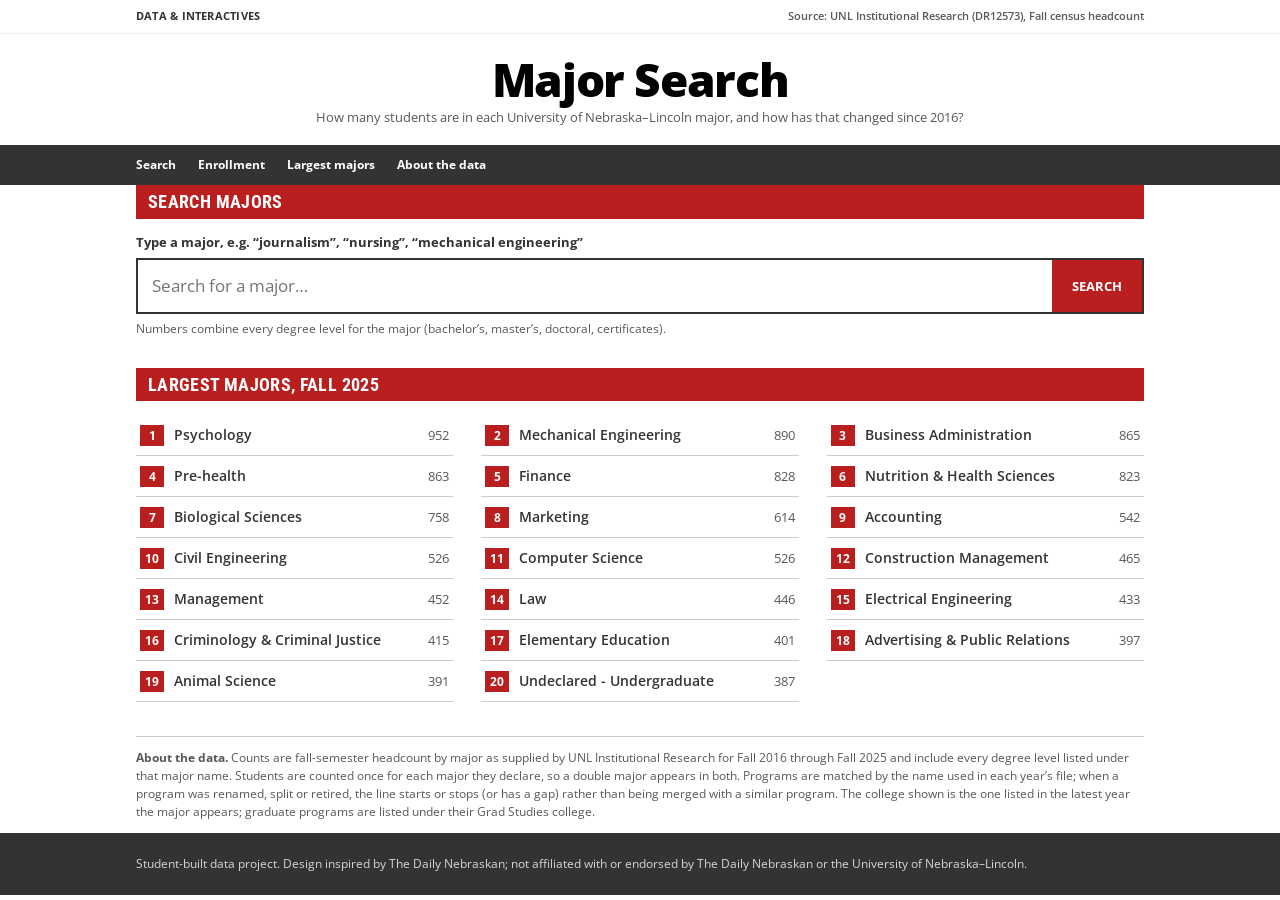
==== index.html @ 90a64432 "Add UNL major search with enrollment trend chart" ====
<!doctype html>
<html lang="en">
<head>
<meta charset="utf-8">
<meta name="viewport" content="width=device-width, initial-scale=1">
<title>Major Search | UNL enrollment by major, Fall 2016–Fall 2025</title>
<meta name="description" content="Search any University of Nebraska–Lincoln major to see how many students are enrolled and how that number has changed since Fall 2016.">
<link rel="preconnect" href="https://fonts.googleapis.com">
<link rel="preconnect" href="https://fonts.gstatic.com" crossorigin>
<link href="https://fonts.googleapis.com/css2?family=Open+Sans:wght@400;600;700&family=Roboto+Condensed:wght@700&display=swap" rel="stylesheet">
<style>
  :root {
    --ink: #333333; --ink-soft: #595959; --rule: #cccccc; --wash: #efefef;
    --red: #ba1f1f; --red-dark: #8f1717; --bar: #333333; --white: #ffffff;
  }
  * { box-sizing: border-box; }
  html { -webkit-text-size-adjust: 100%; }
  body { margin: 0; background: var(--white); color: var(--ink);
         font: 400 15px/1.5 "Open Sans", system-ui, "Segoe UI", sans-serif; }
  a { color: var(--red); }
  .wrap { max-width: 1040px; margin: 0 auto; padding: 0 16px; }

  /* Utility strip + masthead */
  .util { font-size: 11px; font-weight: 700; text-transform: uppercase; letter-spacing: .02em;
          border-bottom: 1px solid var(--wash); padding: 8px 0; color: var(--ink); }
  .util .wrap { display: flex; justify-content: space-between; gap: 12px; flex-wrap: wrap; }
  .util span.tag { color: var(--ink-soft); font-weight: 600; text-transform: none; letter-spacing: 0; }
  .masthead { text-align: center; padding: 22px 0 18px; }
  .masthead h1 { margin: 0; font: 800 clamp(30px, 6vw, 46px)/1 "Open Sans", sans-serif;
                 letter-spacing: -.03em; color: #000; }
  .masthead p { margin: 6px 0 0; font-size: 13px; color: var(--ink-soft); }
  nav.bar { background: var(--bar); }
  nav.bar .wrap { display: flex; gap: 22px; padding-top: 11px; padding-bottom: 11px; overflow-x: auto; }
  nav.bar a { color: #fff; font-size: 12px; font-weight: 700; text-decoration: none; white-space: nowrap; }
  nav.bar a:hover, nav.bar a:focus-visible { text-decoration: underline; }

  /* Search */
  main { padding: 26px 0 40px; }
  .section-head { background: var(--red); color: #fff; margin: 0 0 14px; padding: 6px 12px;
                  font: 700 18px/1.2 "Roboto Condensed", sans-serif; text-transform: uppercase; letter-spacing: .02em; }
  .search { position: relative; }
  .search label { display: block; font-weight: 700; font-size: 13px; margin-bottom: 6px; }
  .field { display: flex; border: 2px solid var(--ink); background: #fff; }
  .field:focus-within { border-color: var(--red); }
  .field input { flex: 1; min-width: 0; border: 0; padding: 13px 14px; font: inherit; font-size: 17px;
                 color: var(--ink); background: transparent; outline: none; }
  .field button { border: 0; background: var(--red); color: #fff; font: 700 13px "Open Sans", sans-serif;
                  padding: 0 20px; cursor: pointer; text-transform: uppercase; }
  .field button:hover { background: var(--red-dark); }
  button:focus-visible, a:focus-visible, input:focus-visible, li[role=option]:focus-visible {
    outline: 3px solid #1a73e8; outline-offset: 2px; }
  .hint { font-size: 12px; color: var(--ink-soft); margin: 6px 0 0; }
  ul.results { list-style: none; margin: 0; padding: 0; position: absolute; left: 0; right: 0; z-index: 10;
                background: #fff; border: 2px solid var(--ink); border-top: 0; max-height: 360px; overflow-y: auto;
                box-shadow: 0 8px 18px rgba(0,0,0,.15); }
  ul.results[hidden] { display: none; }
  ul.results li { padding: 10px 14px; cursor: pointer; border-bottom: 1px solid var(--wash);
                  display: flex; justify-content: space-between; gap: 12px; }
  ul.results li:last-child { border-bottom: 0; }
  ul.results li[aria-selected=true], ul.results li:hover { background: var(--wash); }
  ul.results .n { font-weight: 600; }
  ul.results .c { font-size: 12px; color: var(--ink-soft); text-align: right; }
  ul.results .none { cursor: default; color: var(--ink-soft); }
  mark { background: none; color: var(--red); font-weight: 700; }

  /* Result card */
  #detail { margin-top: 26px; }
  .kicker { font: 700 13px "Open Sans", sans-serif; color: var(--red); text-transform: uppercase; letter-spacing: .03em; margin: 0; }
  #name { font: 700 clamp(26px, 5vw, 38px)/1.1 "Roboto Condensed", sans-serif; margin: 4px 0 4px; color: #000; }
  .college { margin: 0 0 18px; color: var(--ink-soft); font-size: 14px; }
  .college strong { color: var(--ink); }
  .stats { display: grid; grid-template-columns: repeat(auto-fit, minmax(190px, 1fr)); gap: 0; border-top: 3px solid #000;
           border-bottom: 1px solid var(--rule); margin-bottom: 22px; }
  .stat { padding: 14px 16px 14px 0; }
  .stat + .stat { padding-left: 16px; border-left: 1px solid var(--rule); }
  .stat .big { font: 700 clamp(34px, 6vw, 52px)/1 "Roboto Condensed", sans-serif; color: #000; }
  .stat .big.red { color: var(--red); }
  .stat .lbl { font-size: 12px; color: var(--ink-soft); margin-top: 4px; }
  @media (max-width: 560px) { .stat + .stat { border-left: 0; padding-left: 0; border-top: 1px solid var(--rule); } }

  figure { margin: 0 0 8px; }
  figcaption.t { font: 700 20px "Roboto Condensed", sans-serif; text-transform: uppercase; margin-bottom: 4px; }
  figcaption.s { font-size: 12px; color: var(--ink-soft); margin-top: 6px; }
  svg.chart { width: 100%; height: auto; display: block; overflow: visible; }
  .chart text { font-family: "Open Sans", sans-serif; fill: var(--ink-soft); font-size: 12px; }
  .chart .val { fill: var(--ink); font-weight: 700; }
  .chart .grid { stroke: var(--wash); }
  .chart .axis { stroke: var(--rule); }
  .chart .line { fill: none; stroke: var(--red); stroke-width: 3; stroke-linejoin: round; stroke-linecap: round; }
  .chart .area { fill: rgba(186,31,31,.08); }
  .chart .dot { fill: #fff; stroke: var(--red); stroke-width: 2.5; }
  .chart .dot.last { fill: var(--red); }
  .chart .hit { fill: transparent; cursor: default; }
  .chart .gap { stroke: var(--rule); stroke-dasharray: 3 4; }

  details { border-top: 1px solid var(--rule); margin-top: 14px; padding-top: 10px; }
  summary { cursor: pointer; font-weight: 700; font-size: 13px; }
  table { border-collapse: collapse; width: 100%; margin-top: 8px; font-size: 14px; }
  th, td { text-align: left; padding: 6px 8px; border-bottom: 1px solid var(--wash); }
  th { font-size: 12px; text-transform: uppercase; color: var(--ink-soft); }
  td.num, th.num { text-align: right; font-variant-numeric: tabular-nums; }

  /* Browse list */
  #browse { margin-top: 30px; }
  .browse-list { list-style: none; margin: 0; padding: 0; display: grid; gap: 0 28px;
                 grid-template-columns: repeat(auto-fill, minmax(300px, 1fr)); counter-reset: r; }
  .browse-list li { counter-increment: r; border-bottom: 1px solid var(--rule); }
  .browse-list button { all: unset; box-sizing: border-box; cursor: pointer; width: 100%; display: flex; gap: 10px;
                        align-items: baseline; padding: 9px 4px; }
  .browse-list button::before { content: counter(r); background: var(--red); color: #fff; font: 700 12px "Open Sans";
                        min-width: 24px; text-align: center; padding: 2px 0; }
  .browse-list button:hover .bn { text-decoration: underline; }
  .browse-list button:focus-visible { outline: 3px solid #1a73e8; }
  .bn { flex: 1; font-weight: 600; font-size: 14px; }
  .bv { font-variant-numeric: tabular-nums; color: var(--ink-soft); font-size: 13px; }

  .note { font-size: 12px; color: var(--ink-soft); border-top: 1px solid var(--rule); margin-top: 34px; padding-top: 12px; }
  footer { background: var(--bar); color: #fff; padding: 22px 0; font-size: 12px; }
  footer p { margin: 0; color: rgba(255,255,255,.8); }
  .sr { position: absolute; width: 1px; height: 1px; overflow: hidden; clip: rect(0 0 0 0); white-space: nowrap; }
</style>
</head>
<body>

<div class="util"><div class="wrap">
  <span>Data &amp; Interactives</span>
  <span class="tag">Source: UNL Institutional Research (DR12573), Fall census headcount</span>
</div></div>

<header class="masthead">
  <h1>Major Search</h1>
  <p>How many students are in each University of Nebraska–Lincoln major, and how has that changed since 2016?</p>
</header>
<nav class="bar" aria-label="Page sections"><div class="wrap">
  <a href="#search">Search</a><a href="#detail">Enrollment</a><a href="#browse">Largest majors</a><a href="#about">About the data</a>
</div></nav>

<main class="wrap">
  <h2 class="section-head" id="search">Search majors</h2>
  <div class="search">
    <label for="q">Type a major, e.g. “journalism”, “nursing”, “mechanical engineering”</label>
    <div class="field">
      <input id="q" type="search" autocomplete="off" role="combobox" aria-expanded="false"
             aria-controls="list" aria-autocomplete="list" placeholder="Search for a major…">
      <button type="button" id="go">Search</button>
    </div>
    <ul class="results" id="list" role="listbox" aria-label="Matching majors" hidden></ul>
    <p class="hint" id="hint">Numbers combine every degree level for the major (bachelor’s, master’s, doctoral, certificates).</p>
  </div>
  <div class="sr" aria-live="polite" id="live"></div>

  <section id="detail" hidden aria-labelledby="name">
    <p class="kicker" id="kicker"></p>
    <h2 id="name"></h2>
    <p class="college" id="college"></p>
    <div class="stats" id="stats"></div>
    <figure>
      <figcaption class="t">Enrollment trend</figcaption>
      <svg class="chart" id="chart" role="img" viewBox="0 0 720 320"></svg>
      <figcaption class="s" id="chartnote"></figcaption>
    </figure>
    <details><summary>View the numbers as a table</summary>
      <table id="tbl"><thead><tr><th>Fall term</th><th class="num">Students</th><th class="num">Change vs. prior year</th></tr></thead><tbody></tbody></table>
    </details>
  </section>

  <section id="browse">
    <h2 class="section-head">Largest majors, Fall 2025</h2>
    <ol class="browse-list" id="blist"></ol>
  </section>

  <p class="note" id="about"><strong>About the data.</strong> Counts are fall-semester headcount by major as supplied by UNL Institutional Research for
    Fall 2016 through Fall 2025 and include every degree level listed under that major name. Students are counted once for each major
    they declare, so a double major appears in both. Programs are matched by the name used in each year’s file; when a
    program was renamed, split or retired, the line starts or stops (or has a gap) rather than being merged with a similar program.
    The college shown is the one listed in the latest year the major appears; graduate programs are listed under their Grad Studies college.</p>
</main>

<footer><div class="wrap"><p>Student-built data project. Design inspired by The Daily Nebraskan; not affiliated with or endorsed by The Daily Nebraskan or the University of Nebraska–Lincoln.</p></div></footer>

<script>
const YEARS = [2016,2017,2018,2019,2020,2021,2022,2023,2024,2025];
const DATA = {"ACCOUNTANCY":{"c":["Grad Studies - Business"],"v":[55,57,54,41,34,42,53,65,82,71],"u":[0,0,0,0,0,0,0,0,0,0]},"ACCOUNTING":{"c":["Business"],"v":[562,572,547,498,520,492,464,475,502,542],"u":[562,572,547,498,520,492,464,475,502,542]},"ACCOUNTING (RAIKES PROGAM ONLY)":{"c":["Business"],"v":[null,1,null,null,null,null,null,null,null,null],"u":[null,1,null,null,null,null,null,null,null,null]},"ACCOUNTING (RAIKES)":{"c":["Business"],"v":[null,null,null,null,1,1,2,1,1,1],"u":[null,null,null,null,1,1,2,1,1,1]},"ACTING":{"c":["Fine \u0026 Performing Arts"],"v":[null,null,null,null,null,null,13,29,38,43],"u":[null,null,null,null,null,null,13,29,38,43]},"ACTUARIAL SCIENCE":{"c":["Arts \u0026 Sciences","Business","Grad Studies - Business"],"v":[375,392,351,346,325,254,200,169,182,185],"u":[354,374,340,334,314,246,195,164,174,177]},"ACTUARIAL SCIENCE (RAIKES PROGAM ONLY)":{"c":["Business"],"v":[11,5,14,20,null,null,null,null,null,null],"u":[11,5,14,20,null,null,null,null,null,null]},"ACTUARIAL SCIENCE (RAIKES)":{"c":["Business"],"v":[null,null,null,null,15,13,13,12,12,11],"u":[null,null,null,null,15,13,13,12,12,11]},"ADMIN/ADDED ENDORSEMENTS":{"c":["Grad Studies - Education \u0026 Human Sci"],"v":[46,41,38,33,14,2,null,null,null,null],"u":[0,0,0,0,0,0,null,null,null,null]},"ADMINISTRATIVE CERTIFICATION":{"c":["Grad Studies - Education \u0026 Human Sci"],"v":[null,null,null,null,12,21,13,7,11,9],"u":[null,null,null,null,0,0,0,0,0,0]},"ADVANCED HORTICULTURE":{"c":["Grad Studies - Agri Sci \u0026 Natl Res"],"v":[4,1,null,2,1,2,5,3,1,2],"u":[0,0,null,0,0,0,0,0,0,0]},"ADVERTISING \u0026 PUBLIC RELATIONS":{"c":["Journalism \u0026 Mass Comm"],"v":[617,617,582,554,498,419,391,416,423,397],"u":[617,617,582,554,498,419,391,416,423,397]},"AG LEADERSHIP, EDUC AND COMM":{"c":["Agri Sci \u0026 Natl Res"],"v":[null,null,null,null,null,null,28,64,97,110],"u":[null,null,null,null,null,null,28,64,97,110]},"AGRIBUSINESS":{"c":["Agri Sci \u0026 Natl Res","Business"],"v":[272,256,243,222,216,219,212,222,242,218],"u":[272,256,243,222,216,219,212,222,242,218]},"AGRIC \u0026 BIOLOGICAL SYSTEMS ENG":{"c":["Grad Studies - Agri Sci \u0026 Natl Res"],"v":[24,29,26,17,13,24,23,22,14,11],"u":[0,0,0,0,0,0,0,0,0,0]},"AGRICULTURAL \u0026 ENV SCI COMM":{"c":["Agri Sci \u0026 Natl Res"],"v":[32,36,36,41,35,39,37,20,10,2],"u":[32,36,36,41,35,39,37,20,10,2]},"AGRICULTURAL ECONOMICS":{"c":["Agri Sci \u0026 Natl Res","Grad Studies - Agri Sci \u0026 Natl Res"],"v":[166,172,152,155,148,121,111,105,91,96],"u":[132,138,122,123,113,83,75,70,61,71]},"AGRICULTURAL EDUCATION":{"c":["Agri Sci \u0026 Natl Res"],"v":[103,118,125,114,97,86,60,37,17,3],"u":[103,118,125,114,97,86,60,37,17,3]},"AGRICULTURAL ENGINEERING":{"c":["Engineering"],"v":[61,76,72,68,54,47,31,34,42,42],"u":[61,76,72,68,54,47,31,34,42,42]},"AGRICULTURAL JOURNALISM":{"c":["Agri Sci \u0026 Natl Res"],"v":[2,1,null,null,null,null,null,null,null,null],"u":[2,1,null,null,null,null,null,null,null,null]},"AGRICULTURAL SYSTEMS TECH":{"c":["Agri Sci \u0026 Natl Res","Grad Studies - Agri Sci \u0026 Natl Res"],"v":[null,null,null,null,null,null,null,13,21,33],"u":[null,null,null,null,null,null,null,13,21,31]},"AGRONOMY":{"c":["Agri Sci \u0026 Natl Res","Grad Studies - Agri Sci \u0026 Natl Res"],"v":[267,228,218,184,156,166,87,117,165,146],"u":[191,146,140,118,101,102,27,52,87,82]},"AGRONOMY AND HORTICULTURE":{"c":["Grad Studies - Agri Sci \u0026 Natl Res"],"v":[81,74,62,63,49,46,45,43,37,38],"u":[0,0,0,0,0,0,0,0,0,0]},"ANIMAL SCIENCE":{"c":["Agri Sci \u0026 Natl Res","Grad Studies - Agri Sci \u0026 Natl Res"],"v":[416,405,390,410,414,356,347,327,362,391],"u":[338,329,318,338,341,289,281,258,292,322]},"ANTHROPOLOGY":{"c":["Arts \u0026 Sciences","Grad Studies - Arts \u0026 Sciences"],"v":[78,81,72,82,107,84,86,94,97,90],"u":[63,63,53,63,85,64,64,66,62,61]},"APPLIED CLIMATE SCIENCE":{"c":["Agri Sci \u0026 Natl Res"],"v":[1,4,4,5,6,6,2,3,2,1],"u":[1,4,4,5,6,6,2,3,2,1]},"APPLIED SCIENCE":{"c":["Agri Sci \u0026 Natl Res","Grad Studies - Agri Sci \u0026 Natl Res"],"v":[116,120,108,127,92,76,89,85,77,69],"u":[71,64,50,54,37,33,35,27,25,25]},"ARCHITECTURAL ENGINEERING":{"c":["Engineering","Grad Studies - Engineering"],"v":[49,50,58,59,209,213,210,224,212,216],"u":[0,0,0,0,166,165,164,176,164,169]},"ARCHITECTURAL ENGR (OMAHA)":{"c":["Engineering"],"v":[160,172,175,157,null,null,null,null,null,null],"u":[160,172,175,157,null,null,null,null,null,null]},"ARCHITECTURAL STUDIES":{"c":["Architecture"],"v":[142,137,142,150,304,307,307,323,299,330],"u":[142,137,142,150,304,307,307,323,299,330]},"ARCHITECTURE":{"c":["Architecture"],"v":[92,88,96,77,69,67,74,85,82,73],"u":[83,78,86,75,66,63,72,82,82,73]},"ART":{"c":["Fine \u0026 Performing Arts","Grad Studies - Fine \u0026 Performing Arts"],"v":[318,247,158,148,143,153,161,159,154,155],"u":[293,223,137,125,117,130,142,141,134,137]},"ART HISTORY":{"c":["Grad Studies - Fine \u0026 Performing Arts"],"v":[5,5,2,2,2,5,5,3,2,null],"u":[0,0,0,0,0,0,0,0,0,null]},"ART HISTORY AND CRITICISM":{"c":["Fine \u0026 Performing Arts"],"v":[15,10,15,15,17,14,10,8,11,10],"u":[15,10,15,15,17,14,10,8,11,10]},"ATHLETIC TRAINING":{"c":["Grad Studies - Education \u0026 Human Sci"],"v":[121,110,101,84,85,77,36,19,12,10],"u":[121,110,101,84,85,77,36,19,8,0]},"AUDIOLOGY AND HEARING SCIENCE":{"c":["Grad Studies - Education \u0026 Human Sci"],"v":[13,15,27,43,39,32,28,29,27,31],"u":[13,0,0,0,0,0,0,0,0,0]},"BEHAVIOR SPECIALIST":{"c":["Grad Studies - Education \u0026 Human Sci"],"v":[null,2,1,null,null,null,null,null,null,null],"u":[null,0,0,null,null,null,null,null,null,null]},"BIG TEN CONSORTIUM":{"c":["Visitors"],"v":[null,null,null,3,32,null,null,null,null,null],"u":[null,null,null,3,32,null,null,null,null,null]},"BIOCHEMISTRY":{"c":["Agri Sci \u0026 Natl Res","Arts \u0026 Sciences","Grad Studies - Agri Sci \u0026 Natl Res"],"v":[300,317,336,371,362,368,394,366,385,365],"u":[268,284,304,339,331,337,359,333,351,329]},"BIOLOGICAL ENGINEERING":{"c":["Grad Studies - Agri Sci \u0026 Natl Res"],"v":[16,24,34,30,31,30,20,25,31,36],"u":[0,0,0,0,0,0,0,0,0,0]},"BIOLOGICAL SCIENCES":{"c":["Arts \u0026 Sciences","Grad Studies - Arts \u0026 Sciences"],"v":[668,682,677,634,668,692,678,718,717,758],"u":[599,607,596,552,592,617,607,658,664,694]},"BIOLOGICAL SYSTEMS ENGINEERING":{"c":["Engineering"],"v":[241,237,223,194,201,181,175,162,150,150],"u":[241,237,223,194,201,181,175,162,150,150]},"BIOLOGY":{"c":["Education \u0026 Human Sci"],"v":[4,2,9,8,7,4,1,null,null,null],"u":[4,2,9,8,7,4,1,null,null,null]},"BIOMEDICAL ENGINEERING":{"c":["Grad Studies - Engineering"],"v":[null,null,null,null,null,null,18,17,12,19],"u":[null,null,null,null,null,null,0,0,0,0]},"BROADCASTING":{"c":["Journalism \u0026 Mass Comm"],"v":[202,179,163,140,137,116,128,115,122,152],"u":[202,179,163,140,137,116,128,115,122,152]},"BUSINESS":{"c":["Grad Studies - Business"],"v":[361,427,417,417,425,428,352,366,356,343],"u":[0,0,0,0,0,0,0,0,0,0]},"BUSINESS ADMIN (RAIKES)":{"c":["Business"],"v":[null,null,null,null,null,null,1,2,6,3],"u":[null,null,null,null,null,null,1,2,6,3]},"BUSINESS ADMINISTRATION":{"c":["Business"],"v":[938,942,917,879,908,886,930,890,889,865],"u":[938,942,917,879,908,886,930,890,889,865]},"BUSINESS ADMINISTRATION(RAIKES PROGAM ONLY)":{"c":["Business"],"v":[1,null,1,null,null,null,null,null,null,null],"u":[1,null,1,null,null,null,null,null,null,null]},"BUSINESS ANALYTICS":{"c":["Business","Grad Studies - Business"],"v":[12,14,22,43,79,75,42,42,61,101],"u":[0,0,0,0,0,0,0,0,0,39]},"BUSINESS ANALYTICS (RAIKES)":{"c":["Business"],"v":[null,null,null,null,null,null,null,null,null,2],"u":[null,null,null,null,null,null,null,null,null,2]},"BUSINESS AND LAW":{"c":["Business"],"v":[null,null,null,null,null,null,39,90,141,179],"u":[null,null,null,null,null,null,39,90,141,179]},"BUSINESS AND LAW (RAIKES)":{"c":["Business"],"v":[null,null,null,null,null,null,1,null,null,1],"u":[null,null,null,null,null,null,1,null,null,1]},"BUSINESS, MARKETING \u0026 IT":{"c":["Education \u0026 Human Sci"],"v":[6,8,14,28,22,14,5,1,null,null],"u":[6,8,14,28,22,14,5,1,null,null]},"CERTIFICATE":{"c":["Education \u0026 Human Sci"],"v":[null,null,null,1,1,1,null,null,null,null],"u":[null,null,null,1,1,1,null,null,null,null]},"CHEMICAL \u0026 BIOMOLECULAR ENGR":{"c":["Grad Studies - Engineering"],"v":[18,23,24,19,19,17,20,27,29,30],"u":[0,0,0,0,0,0,0,0,0,0]},"CHEMICAL ENGINEERING":{"c":["Engineering","Grad Studies - Engineering"],"v":[295,256,217,199,194,170,176,169,157,167],"u":[293,254,212,195,192,168,174,167,155,166]},"CHEMISTRY":{"c":["Arts \u0026 Sciences","Grad Studies - Arts \u0026 Sciences"],"v":[241,234,237,214,200,210,191,191,179,196],"u":[124,119,129,112,106,115,102,88,75,83]},"CHILD, YOUTH \u0026 FAMILY STUDIES":{"c":["Grad Studies - Education \u0026 Human Sci"],"v":[99,106,101,100,88,64,66,73,75,74],"u":[1,0,0,0,0,0,0,0,0,0]},"CHLD,YTH \u0026 FAM STDIES(HUM DEV)":{"c":["Education \u0026 Human Sci"],"v":[null,null,null,null,8,3,null,null,null,null],"u":[null,null,null,null,8,3,null,null,null,null]},"CHLD,YTH\u0026FAM STDIES(FAM\u0026CONS)":{"c":["Education \u0026 Human Sci"],"v":[null,null,null,null,1,null,null,null,null,null],"u":[null,null,null,null,1,null,null,null,null,null]},"CHLD,YTH\u0026FAM STUDIES":{"c":["Education \u0026 Human Sci"],"v":[null,null,225,345,403,367,374,342,341,359],"u":[null,null,225,345,403,367,374,342,341,359]},"CHROMATOGRAPHY \u0026 ANLYTCAL SEP":{"c":["Grad Studies - Arts \u0026 Sciences"],"v":[null,null,null,null,null,null,null,null,null,1],"u":[null,null,null,null,null,null,null,null,null,0]},"CIVIL ENGINEERING":{"c":["Engineering","Grad Studies - Engineering"],"v":[371,399,390,361,514,516,488,447,481,526],"u":[272,296,301,271,423,422,389,353,379,425]},"CIVIL ENGINEERING (OMAHA)":{"c":["Engineering"],"v":[228,213,201,190,null,null,null,null,null,null],"u":[228,213,201,190,null,null,null,null,null,null]},"CLASSICAL LANGUAGES":{"c":["Arts \u0026 Sciences"],"v":[4,2,2,1,1,null,null,null,null,null],"u":[4,2,2,1,1,null,null,null,null,null]},"CLASSICS AND RELIGIOUS STUDIES":{"c":["Arts \u0026 Sciences"],"v":[25,39,37,25,22,19,17,19,11,12],"u":[25,39,37,25,22,19,17,19,11,12]},"COMM SCIENCES \u0026 DISORDERS":{"c":["Education \u0026 Human Sci"],"v":[null,null,118,187,193,189,170,157,144,142],"u":[null,null,118,187,193,189,170,157,144,142]},"COMMUNICATION STUDIES":{"c":["Arts \u0026 Sciences","Grad Studies - Arts \u0026 Sciences"],"v":[178,161,181,160,154,147,139,133,105,99],"u":[151,135,155,133,127,118,114,107,81,75]},"COMMUNITY \u0026 REGIONAL PLANNING":{"c":["Grad Studies - Architecture"],"v":[36,32,31,20,12,27,24,23,29,32],"u":[0,0,0,0,0,0,0,0,0,0]},"COMMUNITY COLLEGE LEADERSHIP":{"c":["Grad Studies - Education \u0026 Human Sci"],"v":[5,7,5,6,4,1,1,2,1,2],"u":[0,0,0,0,0,0,0,0,0,0]},"COMPLEX BIOSYSTEMS":{"c":["Grad Studies"],"v":[null,7,14,20,21,24,27,31,32,34],"u":[null,0,0,0,0,0,0,0,0,0]},"COMPUTER ENGINEERING":{"c":["Engineering"],"v":[196,195,183,135,242,223,216,210,194,197],"u":[196,195,183,135,242,223,216,210,194,197]},"COMPUTER ENGINEERING (OMAHA)":{"c":["Engineering"],"v":[95,103,104,102,null,null,null,null,null,null],"u":[95,103,104,102,null,null,null,null,null,null]},"COMPUTER ENGINEERING (RAIKES)":{"c":["Engineering"],"v":[null,null,null,12,2,5,2,1,4,6],"u":[null,null,null,12,2,5,2,1,4,6]},"COMPUTER SCIENCE":{"c":["Arts \u0026 Sciences","Engineering","Grad Studies - Engineering"],"v":[616,643,604,573,584,546,590,662,634,526],"u":[506,538,507,478,490,442,490,556,527,422]},"COMPUTER SCIENCE (RAIKES)":{"c":["Engineering"],"v":[null,null,52,54,75,85,84,76,80,83],"u":[null,null,52,54,75,85,84,76,80,83]},"CONSTRUCTION":{"c":["Grad Studies - Engineering"],"v":[1,null,null,null,null,null,null,null,null,null],"u":[0,null,null,null,null,null,null,null,null,null]},"CONSTRUCTION ENGINEERING":{"c":["Engineering"],"v":[29,28,21,24,50,46,42,55,60,62],"u":[29,28,21,24,50,46,42,55,60,62]},"CONSTRUCTION ENGINEERING \u0026 MNG":{"c":["Grad Studies - Engineering"],"v":[1,6,8,6,11,14,11,12,11,13],"u":[0,0,0,0,0,0,0,0,0,0]},"CONSTRUCTION ENGR (OMAHA)":{"c":["Engineering"],"v":[24,26,21,21,null,null,null,null,null,null],"u":[24,26,21,21,null,null,null,null,null,null]},"CONSTRUCTION MANAGEMENT":{"c":["Engineering"],"v":[179,198,193,208,351,340,373,377,423,465],"u":[179,198,193,208,351,340,373,377,423,465]},"CONSTRUCTION MANAGEMNT (OMAHA)":{"c":["Engineering"],"v":[91,81,80,95,null,null,null,null,null,null],"u":[91,81,80,95,null,null,null,null,null,null]},"CREDIT IEP PROGRAM":{"c":["Explore Center Undergraduate"],"v":[101,72,54,40,15,2,null,null,null,null],"u":[101,72,54,40,15,2,null,null,null,null]},"CRIMINOLOGY \u0026 CRIMINAL JUSTICE":{"c":["UNO - Public Affairs \u0026 Comm Service"],"v":[null,null,null,null,null,null,null,379,396,415],"u":[null,null,null,null,null,null,null,379,396,415]},"CYAF-(CHILD DEV/EARLY CHILDHOOD ED)":{"c":["Education \u0026 Human Sci"],"v":[2,null,null,null,null,null,null,null,null,null],"u":[2,null,null,null,null,null,null,null,null,null]},"CYAF-(EARLY CHILDHOOD IN A MOBILE SOCIETY)":{"c":["Education \u0026 Human Sci"],"v":[1,1,null,null,null,null,null,null,null,null],"u":[1,1,null,null,null,null,null,null,null,null]},"CYAF-(FAM \u0026 CONSUMER SCI ED)":{"c":["Education \u0026 Human Sci"],"v":[9,9,8,3,null,null,null,null,null,null],"u":[9,9,8,3,null,null,null,null,null,null]},"CYAF-(FAMILY \u0026 CONS SCI/JMC)":{"c":["Education \u0026 Human Sci"],"v":[4,1,null,null,null,null,null,null,null,null],"u":[4,1,null,null,null,null,null,null,null,null]},"CYAF-(FAMILY SCIENCE)":{"c":["Education \u0026 Human Sci"],"v":[288,304,134,58,null,null,null,null,null,null],"u":[288,304,134,58,null,null,null,null,null,null]},"CYAF-(INCLUSIVE EARLY CHILDHOOD EDUCATION)":{"c":["Education \u0026 Human Sci"],"v":[32,32,18,3,null,null,null,null,null,null],"u":[32,32,18,3,null,null,null,null,null,null]},"DANCE":{"c":["Fine \u0026 Performing Arts"],"v":[21,21,16,18,23,25,25,26,27,24],"u":[21,21,16,18,23,25,25,26,27,24]},"DATA SCIENCE":{"c":["Agri Sci \u0026 Natl Res","Arts \u0026 Sciences","Engineering"],"v":[null,null,null,null,null,null,null,26,60,72],"u":[null,null,null,null,null,null,null,26,60,72]},"DIGITAL HUMANITIES":{"c":["Grad Studies - Arts \u0026 Sciences"],"v":[1,1,2,4,1,null,1,1,1,1],"u":[0,0,0,0,0,null,0,0,0,0]},"EARLY CHILDHOOD \u0026FAMILY POLICY":{"c":["Grad Studies - Education \u0026 Human Sci"],"v":[null,null,null,null,null,null,null,null,1,1],"u":[null,null,null,null,null,null,null,null,0,0]},"EARLY CHILDHOOD SPECIAL EDUC":{"c":["Grad Studies - Education \u0026 Human Sci"],"v":[7,7,7,6,7,5,null,1,2,null],"u":[0,0,0,0,0,0,null,0,0,null]},"EARLY LITERACY":{"c":["Grad Studies - Education \u0026 Human Sci"],"v":[null,null,2,1,null,null,null,null,null,null],"u":[null,null,0,0,null,null,null,null,null,null]},"EARTH \u0026 ATMOSPHERIC SCIENCES":{"c":["Grad Studies - Arts \u0026 Sciences"],"v":[44,40,41,36,35,38,32,38,33,30],"u":[0,0,0,0,0,0,0,0,0,0]},"EARTH \u0026 SPACE SCIENCE 7-12":{"c":["Education \u0026 Human Sci"],"v":[null,null,2,7,4,2,null,null,null,null],"u":[null,null,2,7,4,2,null,null,null,null]},"ECONOMICS":{"c":["Arts \u0026 Sciences","Business","Grad Studies - Business"],"v":[260,286,274,255,205,175,163,156,131,137],"u":[244,273,261,242,193,165,152,145,118,121]},"ECONOMICS (RAIKES PROGAM ONLY)":{"c":["Business"],"v":[2,1,1,1,null,null,null,null,null,null],"u":[2,1,1,1,null,null,null,null,null,null]},"ECONOMICS (RAIKES)":{"c":["Business"],"v":[null,null,null,null,4,2,5,4,1,1],"u":[null,null,null,null,4,2,5,4,1,1]},"EDUC ADMIN \u0026 SUPERVISION":{"c":["Grad Studies - Education \u0026 Human Sci"],"v":[7,4,5,2,2,1,null,null,null,null],"u":[0,0,0,0,0,0,null,null,null,null]},"EDUCATIONAL ADMIN (UNL-UNK)":{"c":["Grad Studies - Education \u0026 Human Sci"],"v":[null,null,4,4,8,null,null,null,null,null],"u":[null,null,0,0,0,null,null,null,null,null]},"EDUCATIONAL ADMIN (UNL-UNO)":{"c":["Grad Studies - Education \u0026 Human Sci"],"v":[54,51,45,32,21,null,null,null,null,null],"u":[0,0,0,0,0,null,null,null,null,null]},"EDUCATIONAL ADMINISTRATION":{"c":["Grad Studies - Education \u0026 Human Sci"],"v":[167,163,156,148,120,150,154,160,147,137],"u":[0,0,0,0,0,0,0,0,0,0]},"EDUCATIONAL NEUROSCIENCE":{"c":["Grad Studies - Education \u0026 Human Sci"],"v":[null,null,null,null,null,null,1,null,null,null],"u":[null,null,null,null,null,null,0,null,null,null]},"EDUCATIONAL PSYCHOLOGY":{"c":["Grad Studies - Education \u0026 Human Sci"],"v":[31,27,38,46,50,64,78,94,103,108],"u":[0,0,0,0,0,0,0,0,0,0]},"EDUCATIONAL STUDIES":{"c":["Grad Studies - Education \u0026 Human Sci"],"v":[244,228,206,201,166,176,157,135,131,133],"u":[0,0,0,0,0,0,0,0,0,0]},"ELECTRICAL ENGINEERING":{"c":["Engineering","Grad Studies - Engineering"],"v":[312,286,262,251,298,328,333,355,380,433],"u":[226,207,199,188,242,268,273,301,337,389]},"ELECTRICAL ENGINEERING (OMAHA)":{"c":["Engineering"],"v":[59,104,97,95,null,null,null,null,null,null],"u":[59,104,97,95,null,null,null,null,null,null]},"ELECTRONICS ENGINEERING":{"c":["Engineering"],"v":[null,null,null,null,1,null,null,null,null,null],"u":[null,null,null,null,1,null,null,null,null,null]},"ELECTRONICS ENGR (OMAHA)":{"c":["Engineering"],"v":[57,23,7,2,null,null,null,null,null,null],"u":[57,23,7,2,null,null,null,null,null,null]},"ELEM EDUC \u0026 EARLY CHILD EDUC":{"c":["Education \u0026 Human Sci"],"v":[33,30,50,64,63,64,60,45,51,46],"u":[33,30,50,64,63,64,60,45,51,46]},"ELEM EDUC \u0026 SPECIAL EDUC K-6":{"c":["Education \u0026 Human Sci"],"v":[94,88,122,145,133,105,109,94,91,81],"u":[94,88,122,145,133,105,109,94,91,81]},"ELEMENTARY EDUCATION":{"c":["Education \u0026 Human Sci"],"v":[209,211,308,417,458,445,423,396,408,401],"u":[209,211,308,417,458,445,423,396,408,401]},"EMERGING MEDIA ARTS":{"c":["Fine \u0026 Performing Arts"],"v":[null,null,null,31,65,98,123,131,139,137],"u":[null,null,null,31,65,98,123,131,139,137]},"ENGINEERING":{"c":["Grad Studies - Engineering"],"v":[100,103,100,88,82,83,78,80,88,72],"u":[0,0,0,0,0,0,0,0,0,0]},"ENGINEERING GENERAL":{"c":["Engineering"],"v":[null,null,null,null,28,28,24,16,23,13],"u":[null,null,null,null,28,28,24,16,23,13]},"ENGINEERING MANAGEMENT":{"c":["Grad Studies - Engineering"],"v":[30,51,49,55,82,93,83,74,100,101],"u":[0,0,0,0,0,0,0,0,0,0]},"ENGLISH":{"c":["Arts \u0026 Sciences","Grad Studies - Arts \u0026 Sciences"],"v":[313,304,294,284,286,256,250,245,223,190],"u":[216,217,211,205,215,183,176,170,153,121]},"ENGLISH LANGUAGE ARTS":{"c":["Education \u0026 Human Sci"],"v":[21,29,28,33,29,13,5,1,null,null],"u":[21,29,28,33,29,13,5,1,null,null]},"ENTOMOLOGY":{"c":["Grad Studies - Agri Sci \u0026 Natl Res"],"v":[74,72,76,67,85,78,77,75,73,73],"u":[0,0,0,0,0,0,0,0,0,0]},"ENVIRONMENTAL ENGINEERING":{"c":["Engineering","Grad Studies - Engineering"],"v":[10,7,5,11,11,6,24,40,61,66],"u":[0,0,0,0,0,0,21,38,56,62]},"ENVIRONMENTAL RESTORATION SCI":{"c":["Agri Sci \u0026 Natl Res"],"v":[15,25,31,36,24,6,2,1,null,null],"u":[15,25,31,36,24,6,2,1,null,null]},"ENVIRONMENTAL SCIENCE":{"c":["Agri Sci \u0026 Natl Res"],"v":[null,null,null,null,8,33,57,68,60,49],"u":[null,null,null,null,8,33,57,68,60,49]},"ENVIRONMENTAL STUDIES":{"c":["Agri Sci \u0026 Natl Res","Arts \u0026 Sciences"],"v":[86,88,110,108,98,79,80,48,23,10],"u":[86,88,110,108,98,79,80,48,23,10]},"ENVR \u0026 SUSTAINABILITY STUDIES":{"c":["Agri Sci \u0026 Natl Res","Arts \u0026 Sciences"],"v":[null,null,null,null,null,null,null,21,36,50],"u":[null,null,null,null,null,null,null,21,36,50]},"ETHNIC STUDIES":{"c":["Arts \u0026 Sciences"],"v":[14,10,13,4,7,7,6,4,7,5],"u":[14,10,13,4,7,7,6,4,7,5]},"EXCHANGE STUDENT":{"c":["Grad Studies"],"v":[2,1,2,null,1,2,3,1,1,null],"u":[0,0,0,null,0,0,0,0,0,null]},"FAMILY FINANCIAL PLANNING":{"c":["Grad Studies - Education \u0026 Human Sci"],"v":[2,null,6,3,5,2,3,3,2,1],"u":[0,null,0,0,0,0,0,0,0,0]},"FILM STUDIES":{"c":["Arts \u0026 Sciences"],"v":[32,35,38,43,47,50,53,49,55,45],"u":[32,35,38,43,47,50,53,49,55,45]},"FINANCE":{"c":["Business","Grad Studies - Business"],"v":[552,601,639,739,711,712,696,693,745,828],"u":[552,601,636,728,704,701,683,675,729,814]},"FINANCE - BANKING \u0026 FIN INST":{"c":["Business"],"v":[12,null,1,null,null,null,null,null,null,null],"u":[12,null,1,null,null,null,null,null,null,null]},"FINANCE - CFA INVESTMENTS":{"c":["Business"],"v":[12,13,6,1,null,null,null,null,null,null],"u":[12,13,6,1,null,null,null,null,null,null]},"FINANCE - RISK MNGT/INSURANCE":{"c":["Business"],"v":[2,null,null,null,null,null,null,null,null,null],"u":[2,null,null,null,null,null,null,null,null,null]},"FINANCE (BANKING \u0026 RISK MNGT)":{"c":["Business"],"v":[12,16,17,2,null,null,null,null,null,null],"u":[12,16,17,2,null,null,null,null,null,null]},"FINANCE (RAIKES PROGAM ONLY)":{"c":["Business"],"v":[4,4,5,3,null,null,null,null,null,null],"u":[4,4,5,3,null,null,null,null,null,null]},"FINANCE (RAIKES)":{"c":["Business"],"v":[null,null,null,null,1,4,6,7,5,3],"u":[null,null,null,null,1,4,6,7,5,3]},"FINANCIAL ANALYTICS":{"c":["Grad Studies - Business"],"v":[null,null,null,null,null,null,1,null,null,null],"u":[null,null,null,null,null,null,0,null,null,null]},"FINANCIAL COMMUNICATIONS":{"c":["Grad Studies - Journalism \u0026 Mass Comm"],"v":[null,null,null,null,1,3,1,null,null,null],"u":[null,null,null,null,0,0,0,null,null,null]},"FINANCIAL COUNSELING":{"c":["Grad Studies - Education \u0026 Human Sci"],"v":[null,null,null,null,null,null,null,null,1,null],"u":[null,null,null,null,null,null,null,null,0,null]},"FISHERIES AND WILDLIFE":{"c":["Agri Sci \u0026 Natl Res"],"v":[191,202,225,241,261,234,229,252,235,207],"u":[191,202,225,241,261,234,229,252,235,207]},"FLORICULTURE \u0026 NURSERY PRD MGT":{"c":["Grad Studies - Agri Sci \u0026 Natl Res"],"v":[1,1,null,1,null,1,1,null,null,null],"u":[0,0,null,0,null,0,0,null,null,null]},"FOOD SAFETY AND DEFENSE":{"c":["Grad Studies - Agri Sci \u0026 Natl Res"],"v":[3,2,1,2,4,2,1,1,2,1],"u":[0,0,0,0,0,0,0,0,0,0]},"FOOD SCIENCE AND TECHNOLOGY":{"c":["Agri Sci \u0026 Natl Res","Grad Studies - Agri Sci \u0026 Natl Res"],"v":[138,116,166,167,169,151,133,131,132,115],"u":[70,56,109,99,99,85,69,70,74,65]},"FOOD TECH FOR COMPANION ANIMAL":{"c":["Agri Sci \u0026 Natl Res"],"v":[3,1,1,2,2,1,1,null,null,null],"u":[3,1,1,2,2,1,1,null,null,null]},"FORENSIC ANTHROPOLOGY":{"c":["Grad Studies - Arts \u0026 Sciences"],"v":[null,null,null,null,2,2,null,1,1,4],"u":[null,null,null,null,0,0,null,0,0,0]},"FORENSIC SCIENCE":{"c":["Agri Sci \u0026 Natl Res"],"v":[129,125,113,153,157,198,232,246,240,272],"u":[129,125,113,153,157,198,232,246,240,272]},"FRENCH":{"c":["Arts \u0026 Sciences"],"v":[14,20,22,25,18,17,10,13,15,10],"u":[14,20,22,25,18,17,10,13,15,10]},"GENERAL - CASNR":{"c":["Agri Sci \u0026 Natl Res"],"v":[4,5,3,3,3,4,3,7,3,null],"u":[4,5,3,3,3,4,3,7,3,null]},"GEOGRAPHIC INFORMATION SCIENCE":{"c":["Grad Studies - Arts \u0026 Sciences"],"v":[null,null,null,null,null,null,1,2,1,null],"u":[null,null,null,null,null,null,0,0,0,null]},"GEOGRAPHY":{"c":["Arts \u0026 Sciences","Grad Studies - Arts \u0026 Sciences"],"v":[48,54,43,36,28,28,34,37,31,33],"u":[27,37,28,21,16,14,17,15,15,19]},"GEOLOGY":{"c":["Arts \u0026 Sciences"],"v":[53,52,49,49,40,32,39,33,36,35],"u":[53,52,49,49,40,32,39,33,36,35]},"GERMAN":{"c":["Arts \u0026 Sciences"],"v":[15,13,18,17,16,13,10,8,6,4],"u":[15,13,18,17,16,13,10,8,6,4]},"GLOBAL INTEGRATIVE STUDIES":{"c":["Grad Studies - Arts \u0026 Sciences"],"v":[null,null,null,null,null,null,null,null,2,8],"u":[null,null,null,null,null,null,null,null,0,0]},"GLOBAL STUDIES":{"c":["Arts \u0026 Sciences"],"v":[151,149,138,114,95,87,78,71,75,52],"u":[151,149,138,114,95,87,78,71,75,52]},"GRADUATE VISITING CONSORTIUM":{"c":["Grad Studies"],"v":[90,146,131,145,166,178,113,101,96,131],"u":[0,0,0,0,0,0,0,0,0,0]},"GRAPHIC ARTS":{"c":["Fine \u0026 Performing Arts"],"v":[null,null,null,null,null,null,null,null,null,3],"u":[null,null,null,null,null,null,null,null,null,3]},"GRAPHIC DESIGN":{"c":["Fine \u0026 Performing Arts"],"v":[null,71,156,183,197,190,213,206,193,168],"u":[null,71,156,183,197,190,213,206,193,168]},"GRASSLAND ECOLOGY \u0026 MANAGEMENT":{"c":["Agri Sci \u0026 Natl Res"],"v":[5,4,3,6,4,3,2,null,null,null],"u":[5,4,3,6,4,3,2,null,null,null]},"GRASSLAND MANAGEMENT":{"c":["Grad Studies - Agri Sci \u0026 Natl Res"],"v":[6,null,4,2,null,null,1,2,null,2],"u":[0,null,0,0,null,null,0,0,null,0]},"GRASSLAND SYSTEMS":{"c":["Agri Sci \u0026 Natl Res"],"v":[null,null,null,null,null,4,6,10,11,8],"u":[null,null,null,null,null,4,6,10,11,8]},"GRAZING LIVESTOCK SYSTEMS":{"c":["Agri Sci \u0026 Natl Res"],"v":[13,12,12,7,8,6,1,null,null,null],"u":[13,12,12,7,8,6,1,null,null,null]},"GREAT PLAINS STUDIES PROGRAM":{"c":["Arts \u0026 Sciences"],"v":[2,1,null,1,1,null,null,null,null,null],"u":[2,1,null,1,1,null,null,null,null,null]},"HISTORY":{"c":["Arts \u0026 Sciences","Grad Studies - Arts \u0026 Sciences"],"v":[190,191,199,173,165,148,142,147,148,150],"u":[145,142,160,137,130,120,113,120,120,123]},"HORTICULTURE":{"c":["Grad Studies - Agri Sci \u0026 Natl Res"],"v":[56,45,59,61,60,60,13,4,4,1],"u":[52,39,53,56,55,54,10,3,2,0]},"HOSPIT, REST \u0026 TOUR MNGT":{"c":["Education \u0026 Human Sci"],"v":[181,1,null,null,null,null,null,null,null,null],"u":[181,1,null,null,null,null,null,null,null,null]},"HOSPIT, REST \u0026 TOUR MNGT (ANR)":{"c":["Agri Sci \u0026 Natl Res"],"v":[null,null,null,null,27,18,10,3,null,null],"u":[null,null,null,null,27,18,10,3,null,null]},"HOSPIT, REST \u0026 TOUR MNGT (EHS)":{"c":["Education \u0026 Human Sci"],"v":[null,162,165,141,126,132,105,86,94,99],"u":[null,162,165,141,126,132,105,86,94,99]},"HRTM-(ECOTOURISM/PARKS \u0026RECREATION OPTIONS ONLY)":{"c":["Agri Sci \u0026 Natl Res"],"v":[36,37,26,21,null,null,null,null,null,null],"u":[36,37,26,21,null,null,null,null,null,null]},"HUMAN RESOURCE MANAGEMENT":{"c":["Grad Studies - Business"],"v":[null,null,null,null,6,10,7,5,3,5],"u":[null,null,null,null,0,0,0,0,0,0]},"HUMAN SCIENCES":{"c":["Grad Studies - Education \u0026 Human Sci"],"v":[84,90,101,94,85,86,88,76,71,68],"u":[0,0,0,0,0,0,0,0,0,0]},"INDIVIDUALIZED PROG OF STUDIES":{"c":["Arts \u0026 Sciences"],"v":[1,2,1,5,7,4,2,null,2,5],"u":[1,2,1,5,7,4,2,null,2,5]},"INFORMATION TECHNOLOGY":{"c":["Grad Studies - Arts \u0026 Sciences"],"v":[1,1,1,1,null,null,null,null,null,null],"u":[0,0,0,0,null,null,null,null,null,null]},"INITIAL TEACHER CERTIFICATION":{"c":["Grad Studies - Education \u0026 Human Sci"],"v":[7,21,10,11,4,2,null,null,null,null],"u":[0,0,0,0,0,0,null,null,null,null]},"INSECT SCIENCE":{"c":["Agri Sci \u0026 Natl Res"],"v":[16,14,14,11,14,26,19,21,21,22],"u":[16,14,14,11,14,26,19,21,21,22]},"INTEGRATED SCIENCE":{"c":["Agri Sci \u0026 Natl Res"],"v":[56,107,158,197,152,100,67,6,10,13],"u":[56,107,158,197,152,100,67,6,10,13]},"INTEGRATIVE BIOMEDICAL SCIENCE":{"c":["Grad Studies - Agri Sci \u0026 Natl Res"],"v":[13,11,7,7,11,10,8,7,8,7],"u":[0,0,0,0,0,0,0,0,0,0]},"INTERCAMPUS - KEARNEY GRADUATE":{"c":["Grad Studies"],"v":[11,5,3,10,9,6,3,3,13,6],"u":[0,0,0,0,0,0,0,0,0,0]},"INTERCAMPUS - NCTA UNDERGRAD":{"c":["Intercampus"],"v":[null,null,null,null,null,null,null,null,null,1],"u":[null,null,null,null,null,null,null,null,null,1]},"INTERCAMPUS - OMAHA GRADUATE":{"c":["Grad Studies"],"v":[10,12,10,4,4,3,4,5,2,1],"u":[0,0,0,0,0,0,0,0,0,0]},"INTERCAMPUS - UNK UNDERGRAD":{"c":["Intercampus"],"v":[4,2,2,2,null,null,1,1,null,3],"u":[4,2,2,2,null,null,1,1,null,3]},"INTERCAMPUS - UNMC GRADUATE":{"c":["Grad Studies"],"v":[null,null,null,null,null,null,null,7,5,6],"u":[null,null,null,null,null,null,null,0,0,0]},"INTERCAMPUS - UNMC UNDERGRAD":{"c":["Intercampus"],"v":[null,null,null,1,null,1,null,null,null,null],"u":[null,null,null,1,null,1,null,null,null,null]},"INTERCAMPUS - UNO UNDERGRAD":{"c":["Intercampus"],"v":[4,10,6,5,3,5,8,12,4,5],"u":[4,10,6,5,3,5,8,12,4,5]},"INTERDISCIPLINARY LIFE SCIENCE":{"c":["Grad Studies"],"v":[6,4,1,null,null,null,null,null,null,null],"u":[0,0,0,null,null,null,null,null,null,null]},"INTERDISCIPLINARY STUDIES(ENG)":{"c":["Engineering"],"v":[null,null,null,null,null,null,null,null,null,1],"u":[null,null,null,null,null,null,null,null,null,1]},"INTERDISCIPLINARY STUDIES(FPA)":{"c":["Fine \u0026 Performing Arts"],"v":[null,null,null,1,1,null,1,1,null,null],"u":[null,null,null,1,1,null,1,1,null,null]},"INTERIOR DESIGN":{"c":["Architecture"],"v":[72,71,77,72,131,159,146,161,152,145],"u":[72,71,77,72,131,159,146,161,152,145]},"INTERNATIONAL BUSINESS":{"c":["Business"],"v":[106,136,143,150,122,112,87,91,91,89],"u":[106,136,143,150,122,112,87,91,91,89]},"INTERNET OF THINGS":{"c":["Grad Studies - Engineering"],"v":[null,null,null,null,null,null,null,null,null,1],"u":[null,null,null,null,null,null,null,null,null,0]},"JOURNALISM":{"c":["Journalism \u0026 Mass Comm"],"v":[230,224,191,178,173,157,137,125,111,125],"u":[230,224,191,178,173,157,137,125,111,125]},"JOURNALISM \u0026 MASS COMM":{"c":["Grad Studies - Journalism \u0026 Mass Comm"],"v":[34,53,57,73,64,77,51,50,39,33],"u":[0,0,0,0,0,0,0,0,0,0]},"K-3 MATHEMATICS SPECIALIST":{"c":["Grad Studies - Education \u0026 Human Sci"],"v":[55,null,18,2,11,null,3,null,18,5],"u":[0,null,0,0,0,null,0,null,0,0]},"LANDSCAPE ARCHITECTURE":{"c":["Architecture"],"v":[20,26,28,31,34,32,30,36,42,41],"u":[20,26,28,31,34,32,30,36,42,41]},"LATIN":{"c":["Education \u0026 Human Sci"],"v":[null,null,null,null,1,null,null,null,null,null],"u":[null,null,null,null,1,null,null,null,null,null]},"LATIN AMERICAN STUDIES":{"c":["Arts \u0026 Sciences"],"v":[1,null,null,null,null,null,null,null,null,null],"u":[1,null,null,null,null,null,null,null,null,null]},"LAW":{"c":["Law"],"v":[334,349,385,391,396,438,433,452,443,446],"u":[334,349,385,391,396,438,433,452,443,446]},"LAW (NON-DEGREE)":{"c":["Law"],"v":[null,null,null,null,1,1,null,null,null,1],"u":[null,null,null,null,1,1,null,null,null,1]},"LEADERSHIP EDUCATION":{"c":["Grad Studies - Agri Sci \u0026 Natl Res"],"v":[9,9,6,11,6,10,8,5,28,37],"u":[0,0,0,0,0,0,0,0,0,0]},"LEGAL STUDIES":{"c":["Grad Studies"],"v":[2,4,5,4,6,4,4,3,2,2],"u":[0,0,0,0,0,0,0,0,0,0]},"MANAGEMENT":{"c":["Business"],"v":[311,346,377,435,433,483,471,441,437,452],"u":[311,346,377,435,433,483,471,441,437,452]},"MANAGEMENT (RAIKES PROGAM ONLY)":{"c":["Business"],"v":[null,null,1,3,null,null,null,null,null,null],"u":[null,null,1,3,null,null,null,null,null,null]},"MANAGEMENT (RAIKES)":{"c":["Business"],"v":[null,null,null,null,3,2,3,4,6,8],"u":[null,null,null,null,3,2,3,4,6,8]},"MARKETING":{"c":["Business"],"v":[510,602,591,580,551,580,631,654,632,614],"u":[510,602,591,580,551,580,631,654,632,614]},"MARKETING (RAIKES PROGAM ONLY)":{"c":["Business"],"v":[1,null,1,null,null,null,null,null,null,null],"u":[1,null,1,null,null,null,null,null,null,null]},"MARKETING (RAIKES)":{"c":["Business"],"v":[null,null,null,null,null,null,1,2,1,1],"u":[null,null,null,null,null,null,1,2,1,1]},"MARKETING ANALYTICS":{"c":["Grad Studies - Business"],"v":[null,null,null,null,null,1,1,2,1,2],"u":[null,null,null,null,null,0,0,0,0,0]},"MATHEMATICS":{"c":["Arts \u0026 Sciences","Grad Studies - Arts \u0026 Sciences"],"v":[286,289,311,332,324,287,259,231,212,203],"u":[186,190,225,234,214,176,153,132,115,110]},"MATHEMATICS EDUCATION":{"c":["Grad Studies - Education \u0026 Human Sci"],"v":[null,null,null,null,null,null,null,null,1,null],"u":[null,null,null,null,null,null,null,null,0,null]},"MECHANICAL ENGINEERING":{"c":["Engineering"],"v":[688,695,722,666,634,642,619,644,789,890],"u":[688,695,722,666,634,642,619,644,789,890]},"MECHANICAL ENGR \u0026 APPLIED MECH":{"c":["Grad Studies - Engineering"],"v":[88,70,68,76,76,74,74,87,77,63],"u":[0,0,0,0,0,0,0,0,0,0]},"MECHANIZED SYSTEMS MANAGEMENT":{"c":["Agri Sci \u0026 Natl Res","Grad Studies - Agri Sci \u0026 Natl Res"],"v":[106,111,98,75,72,62,59,47,32,12],"u":[103,110,95,71,66,52,49,40,24,8]},"MEDIEVAL \u0026 RENAISSANCE STUDIES":{"c":["Arts \u0026 Sciences"],"v":[4,4,2,1,1,null,null,null,null,null],"u":[4,4,2,1,1,null,null,null,null,null]},"METEOROLOGY-CLIMATOLOGY":{"c":["Arts \u0026 Sciences"],"v":[50,50,50,42,52,55,43,32,32,51],"u":[50,50,50,42,52,55,43,32,32,51]},"MICROBIOLOGY":{"c":["Agri Sci \u0026 Natl Res","Arts \u0026 Sciences"],"v":[79,92,104,112,107,106,104,87,92,91],"u":[79,92,104,112,107,106,104,87,92,91]},"MIXED METHODS RESEARCH":{"c":["Grad Studies - Education \u0026 Human Sci"],"v":[3,null,null,null,1,null,null,null,null,null],"u":[0,null,null,null,0,null,null,null,null,null]},"MNGT - ENTREPREN \u0026 INNOV":{"c":["Business"],"v":[48,36,23,5,null,null,null,null,null,null],"u":[48,36,23,5,null,null,null,null,null,null]},"MNGT - ENTREPREN \u0026 INNOV (RAIKES PROGRAM ONLY)":{"c":["Business"],"v":[1,1,null,null,null,null,null,null,null,null],"u":[1,1,null,null,null,null,null,null,null,null]},"MNGT - HUMAN RES MNGT":{"c":["Business"],"v":[46,37,21,4,null,null,null,null,null,null],"u":[46,37,21,4,null,null,null,null,null,null]},"MNGT - LDRSHIP IN ORGANIZATIONS":{"c":["Business"],"v":[9,2,3,null,null,null,null,null,null,null],"u":[9,2,3,null,null,null,null,null,null,null]},"MODERN LANGUAGES \u0026 LITERATURES":{"c":["Grad Studies - Arts \u0026 Sciences"],"v":[42,39,30,32,34,32,24,21,22,24],"u":[0,0,0,0,0,0,0,0,0,0]},"MUSEUM STUDIES":{"c":["Grad Studies - Arts \u0026 Sciences"],"v":[null,null,null,null,null,1,1,null,null,null],"u":[null,null,null,null,null,0,0,null,null,null]},"MUSIC":{"c":["Fine \u0026 Performing Arts","Grad Studies - Fine \u0026 Performing Arts"],"v":[230,227,219,199,208,191,188,185,189,195],"u":[118,122,123,108,115,107,99,101,98,101]},"MUSIC EDUCATION":{"c":["Fine \u0026 Performing Arts"],"v":[119,135,156,131,132,124,122,119,140,138],"u":[119,135,156,131,132,124,122,119,140,138]},"NATURAL RES \u0026 ENVIRON ECONOMIC":{"c":["Agri Sci \u0026 Natl Res"],"v":[15,14,14,11,9,6,4,4,7,4],"u":[15,14,14,11,9,6,4,4,7,4]},"NATURAL RESOURCE SCIENCES":{"c":["Grad Studies - Agri Sci \u0026 Natl Res"],"v":[82,82,102,85,91,101,108,98,86,83],"u":[0,0,0,0,0,0,0,0,0,0]},"NEBRASKA NOW":{"c":["Visitors"],"v":[null,174,160,117,77,66,53,31,67,95],"u":[null,174,160,117,77,66,53,31,67,95]},"NUTR \u0026 HLTH SCI (EXERCISE)":{"c":["Education \u0026 Human Sci"],"v":[null,null,null,null,9,null,null,null,null,null],"u":[null,null,null,null,9,null,null,null,null,null]},"NUTR \u0026 HLTH SCI (NUTR SCI)":{"c":["Education \u0026 Human Sci"],"v":[null,null,null,null,2,null,null,null,null,null],"u":[null,null,null,null,2,null,null,null,null,null]},"NUTR \u0026 HLTH SCIENCES (DIET)":{"c":["Education \u0026 Human Sci"],"v":[null,null,null,null,5,null,null,null,null,null],"u":[null,null,null,null,5,null,null,null,null,null]},"NUTR-(CULINOLOGY)":{"c":["Education \u0026 Human Sci"],"v":[11,5,1,null,null,null,null,null,null,null],"u":[11,5,1,null,null,null,null,null,null,null]},"NUTR-(DIETETICS)":{"c":["Education \u0026 Human Sci"],"v":[137,113,59,21,null,null,null,null,null,null],"u":[137,113,59,21,null,null,null,null,null,null]},"NUTR-(NUTRITION, EXERCISE \u0026 HEALTH SCIENCE)":{"c":["Education \u0026 Human Sci"],"v":[429,351,118,55,null,null,null,null,null,null],"u":[429,351,118,55,null,null,null,null,null,null]},"NUTR-(NUTRITIONAL SCIENCE)":{"c":["Education \u0026 Human Sci"],"v":[154,144,71,31,null,null,null,null,null,null],"u":[154,144,71,31,null,null,null,null,null,null]},"NUTR,NON-CODING RNAS \u0026 EV(N2V)":{"c":["Grad Studies - Education \u0026 Human Sci"],"v":[null,null,null,null,1,null,null,null,null,null],"u":[null,null,null,null,0,null,null,null,null,null]},"NUTRITION":{"c":["Grad Studies"],"v":[19,25,23,18,7,5,6,15,12,12],"u":[0,0,0,0,0,0,0,0,0,0]},"NUTRITION \u0026 HEALTH SCIENCES":{"c":["Education \u0026 Human Sci"],"v":[3,null,379,529,597,648,697,734,805,823],"u":[3,null,379,529,597,648,697,734,805,823]},"NUTRITION AND HEALTH SCIENCES":{"c":["Grad Studies - Education \u0026 Human Sci"],"v":[73,57,36,35,31,40,36,27,26,30],"u":[0,0,0,0,0,0,0,0,0,0]},"NUTRITION\u0026HLTH SCI(COMM HLTH)":{"c":["Education \u0026 Human Sci"],"v":[null,34,19,16,3,null,null,null,null,null],"u":[null,34,19,16,3,null,null,null,null,null]},"PERSONAL LEADERSHIP":{"c":["Grad Studies - Agri Sci \u0026 Natl Res"],"v":[null,null,null,null,null,null,2,8,2,2],"u":[null,null,null,null,null,null,0,0,0,0]},"PGA GOLF MANAGEMENT":{"c":["Agri Sci \u0026 Natl Res"],"v":[90,81,80,76,82,73,119,138,192,231],"u":[90,81,80,76,82,73,119,138,192,231]},"PHILOSOPHY":{"c":["Arts \u0026 Sciences","Grad Studies - Arts \u0026 Sciences"],"v":[38,42,50,57,44,53,61,65,57,60],"u":[14,21,28,33,26,25,31,33,29,30]},"PHYSICS":{"c":["Arts \u0026 Sciences"],"v":[94,102,99,94,84,73,56,48,54,49],"u":[94,102,99,94,84,73,56,48,54,49]},"PHYSICS AND ASTRONOMY":{"c":["Grad Studies - Arts \u0026 Sciences"],"v":[89,84,84,90,90,92,80,77,70,83],"u":[0,0,0,0,0,0,0,0,0,0]},"PLANT AND LANDSCAPE SYSTEMS":{"c":["Agri Sci \u0026 Natl Res"],"v":[null,null,null,null,null,null,145,114,80,73],"u":[null,null,null,null,null,null,145,114,80,73]},"PLANT BIOLOGY":{"c":["Agri Sci \u0026 Natl Res"],"v":[22,32,24,24,24,20,20,15,20,20],"u":[22,32,24,24,24,20,20,15,20,20]},"PLANT HEALTH":{"c":["Grad Studies - Agri Sci \u0026 Natl Res"],"v":[7,12,13,11,11,9,4,5,6,11],"u":[7,12,0,0,0,0,0,0,0,0]},"PLANT PATHOLOGY":{"c":["Grad Studies - Agri Sci \u0026 Natl Res"],"v":[null,null,null,null,12,13,15,17,20,20],"u":[null,null,null,null,0,0,0,0,0,0]},"POLITICAL SCIENCE":{"c":["Arts \u0026 Sciences","Grad Studies - Arts \u0026 Sciences"],"v":[287,308,332,317,324,319,274,261,251,281],"u":[238,264,291,283,291,286,239,228,217,246]},"POST-BACCALAUREATE":{"c":["Grad Studies"],"v":[302,253,225,225,244,217,217,212,226,171],"u":[0,0,0,0,0,0,0,0,0,0]},"PRE BIOLOGY":{"c":["Education \u0026 Human Sci"],"v":[1,8,3,null,null,null,null,null,null,null],"u":[1,8,3,null,null,null,null,null,null,null]},"PRE BUSINESS, MARKETING \u0026 IT":{"c":["Education \u0026 Human Sci"],"v":[12,11,5,1,null,null,null,null,null,null],"u":[12,11,5,1,null,null,null,null,null,null]},"PRE CHEMISTRY":{"c":["Education \u0026 Human Sci"],"v":[3,1,2,1,null,null,null,null,null,null],"u":[3,1,2,1,null,null,null,null,null,null]},"PRE EARTH \u0026 SPACE SCIENCE 7-12":{"c":["Education \u0026 Human Sci"],"v":[2,4,2,null,null,null,null,null,null,null],"u":[2,4,2,null,null,null,null,null,null,null]},"PRE ELEM ED \u0026 SPECIAL ED K-6":{"c":["Education \u0026 Human Sci"],"v":[93,77,44,5,null,null,null,null,null,null],"u":[93,77,44,5,null,null,null,null,null,null]},"PRE ELEM EDUC EARLY CHILD EDUC":{"c":["Education \u0026 Human Sci"],"v":[52,48,20,3,null,null,null,null,null,null],"u":[52,48,20,3,null,null,null,null,null,null]},"PRE ELEMENTARY EDUCATION":{"c":["Education \u0026 Human Sci"],"v":[225,230,126,19,1,1,null,null,null,null],"u":[225,230,126,19,1,1,null,null,null,null]},"PRE ENGLISH LANGUAGE ARTS":{"c":["Education \u0026 Human Sci"],"v":[34,19,8,null,null,null,null,null,null,null],"u":[34,19,8,null,null,null,null,null,null,null]},"PRE FAMILY \u0026 CONSUMER SCI EDUC":{"c":["Education \u0026 Human Sci"],"v":[31,33,22,4,null,null,null,null,null,null],"u":[31,33,22,4,null,null,null,null,null,null]},"PRE FRENCH":{"c":["Education \u0026 Human Sci"],"v":[1,1,null,null,null,null,null,null,null,null],"u":[1,1,null,null,null,null,null,null,null,null]},"PRE GERMAN":{"c":["Education \u0026 Human Sci"],"v":[4,2,null,null,null,null,null,null,null,null],"u":[4,2,null,null,null,null,null,null,null,null]},"PRE INCLUSIVE EARLY CHILD ED":{"c":["Education \u0026 Human Sci"],"v":[35,22,7,2,null,null,null,null,null,null],"u":[35,22,7,2,null,null,null,null,null,null]},"PRE MATHEMATICS":{"c":["Education \u0026 Human Sci"],"v":[55,44,14,null,null,null,null,null,null,null],"u":[55,44,14,null,null,null,null,null,null,null]},"PRE RUSSIAN":{"c":["Education \u0026 Human Sci"],"v":[1,null,null,null,null,null,null,null,null,null],"u":[1,null,null,null,null,null,null,null,null,null]},"PRE SCIENCE 7-12":{"c":["Education \u0026 Human Sci"],"v":[23,null,null,null,null,null,null,null,null,null],"u":[23,null,null,null,null,null,null,null,null,null]},"PRE SCIENCE 7-12 (BROAD)":{"c":["Education \u0026 Human Sci"],"v":[null,23,7,1,null,null,null,null,null,null],"u":[null,23,7,1,null,null,null,null,null,null]},"PRE SECONDARY ENGLISH 7-12":{"c":["Education \u0026 Human Sci"],"v":[37,41,16,1,null,null,null,null,null,null],"u":[37,41,16,1,null,null,null,null,null,null]},"PRE SOCIAL SCIENCE":{"c":["Education \u0026 Human Sci"],"v":[113,77,40,6,null,null,null,null,null,null],"u":[113,77,40,6,null,null,null,null,null,null]},"PRE SPANISH":{"c":["Education \u0026 Human Sci"],"v":[16,14,10,null,null,null,null,null,null,null],"u":[16,14,10,null,null,null,null,null,null,null]},"PRE SPECIAL EDUCATION 7-12":{"c":["Education \u0026 Human Sci"],"v":[25,29,15,1,null,null,null,null,null,null],"u":[25,29,15,1,null,null,null,null,null,null]},"PRE SPEECH-LANGUAGE PATHOLOGY":{"c":["Education \u0026 Human Sci"],"v":[108,109,63,5,null,null,null,null,null,null],"u":[108,109,63,5,null,null,null,null,null,null]},"PRE-AGRICULTURAL ENGINEERING":{"c":["Engineering"],"v":[null,null,null,null,null,null,null,null,1,null],"u":[null,null,null,null,null,null,null,null,1,null]},"PRE-AGRICULTURAL ENGR (OMAHA)":{"c":["Engineering"],"v":[null,1,1,null,null,null,null,null,null,null],"u":[null,1,1,null,null,null,null,null,null,null]},"PRE-AGRICULTURAL SCI (OMAHA)":{"c":["Agri Sci \u0026 Natl Res"],"v":[5,3,2,1,null,null,null,null,null,null],"u":[5,3,2,1,null,null,null,null,null,null]},"PRE-ARCHITECTURE":{"c":["Architecture"],"v":[103,122,99,98,null,null,null,null,null,null],"u":[103,122,99,98,null,null,null,null,null,null]},"PRE-ARCHITECTURE (OMAHA)":{"c":["Architecture"],"v":[8,2,null,null,null,null,null,null,null,null],"u":[8,2,null,null,null,null,null,null,null,null]},"PRE-BIOLOGCL SYSTM ENG (OMAHA)":{"c":["Engineering"],"v":[8,5,1,3,null,null,null,null,null,null],"u":[8,5,1,3,null,null,null,null,null,null]},"PRE-BIOLOGCL SYSTMS ENGINEERNG":{"c":["Engineering"],"v":[null,null,null,null,1,2,3,null,1,1],"u":[null,null,null,null,1,2,3,null,1,1]},"PRE-ELECTRICAL ENGR (OMAHA)":{"c":["Engineering"],"v":[2,1,null,null,null,null,null,null,null,null],"u":[2,1,null,null,null,null,null,null,null,null]},"PRE-ENGINEERING":{"c":["Engineering","Explore Center Undergraduate"],"v":[91,84,78,37,78,112,74,83,91,62],"u":[91,84,78,37,78,112,74,83,91,62]},"PRE-ENGINEERING (OMAHA)":{"c":["Engineering"],"v":[33,29,32,32,null,null,null,null,null,null],"u":[33,29,32,32,null,null,null,null,null,null]},"PRE-FOOD SCI \u0026 TECH (OMAHA)":{"c":["Agri Sci \u0026 Natl Res"],"v":[null,null,1,1,null,null,null,null,null,null],"u":[null,null,1,1,null,null,null,null,null,null]},"PRE-FOOD SCIENCE\u0026TECHNOLOGY":{"c":["Agri Sci \u0026 Natl Res"],"v":[null,null,null,null,2,null,null,null,null,null],"u":[null,null,null,null,2,null,null,null,null,null]},"PRE-FORESTRY":{"c":["Agri Sci \u0026 Natl Res"],"v":[null,1,null,null,null,null,null,null,null,null],"u":[null,1,null,null,null,null,null,null,null,null]},"PRE-HEALTH":{"c":["Explore Center Undergraduate"],"v":[729,781,771,789,860,862,761,737,762,863],"u":[729,781,771,789,860,862,761,737,762,863]},"PRE-HORTICULTURE":{"c":["Agri Sci \u0026 Natl Res"],"v":[null,null,null,null,1,null,null,null,null,null],"u":[null,null,null,null,1,null,null,null,null,null]},"PRE-HORTICULTURE (OMAHA)":{"c":["Agri Sci \u0026 Natl Res"],"v":[2,1,null,1,null,null,null,null,null,null],"u":[2,1,null,1,null,null,null,null,null,null]},"PRE-INTERIOR DESIGN":{"c":["Architecture"],"v":[28,33,33,33,null,null,null,null,null,null],"u":[28,33,33,33,null,null,null,null,null,null]},"PRE-INTERIOR DESIGN (OMAHA)":{"c":["Architecture"],"v":[5,null,null,null,null,null,null,null,null,null],"u":[5,null,null,null,null,null,null,null,null,null]},"PRE-LANDSCAPE ARCHITECTURE":{"c":["Architecture"],"v":[9,10,11,9,null,null,null,null,null,null],"u":[9,10,11,9,null,null,null,null,null,null]},"PRE-LAW":{"c":["Explore Center Undergraduate"],"v":[50,46,44,38,57,57,49,53,39,50],"u":[50,46,44,38,57,57,49,53,39,50]},"PRE-MECHANICAL ENGINEERING":{"c":["Engineering"],"v":[null,null,null,null,36,31,41,37,36,48],"u":[null,null,null,null,36,31,41,37,36,48]},"PRE-MECHANICAL ENGR (OMAHA)":{"c":["Engineering"],"v":[41,33,26,38,null,null,null,null,null,null],"u":[41,33,26,38,null,null,null,null,null,null]},"PRE-NATURAL RESOURCES (OMAHA)":{"c":["Agri Sci \u0026 Natl Res"],"v":[1,null,null,null,null,null,null,null,null,null],"u":[1,null,null,null,null,null,null,null,null,null]},"PRE-PHYSICAL THERAPY":{"c":["Education \u0026 Human Sci"],"v":[34,26,10,15,18,13,13,21,27,11],"u":[34,26,10,15,18,13,13,21,27,11]},"PRE-TURFGRASS \u0026 LANDSCAPE MGMT (OMAHA)":{"c":["Agri Sci \u0026 Natl Res"],"v":[null,null,1,null,null,null,null,null,null,null],"u":[null,null,1,null,null,null,null,null,null,null]},"PRE-VETERINARY MEDICINE":{"c":["Agri Sci \u0026 Natl Res"],"v":[88,103,149,156,139,139,124,103,60,53],"u":[88,103,149,156,139,139,124,103,60,53]},"PSYCHOLOGICAL STUDIES IN EDUC":{"c":["Grad Studies - Education \u0026 Human Sci"],"v":[100,98,91,81,70,56,40,29,15,4],"u":[0,0,0,0,0,0,0,0,0,0]},"PSYCHOLOGY":{"c":["Arts \u0026 Sciences","Grad Studies - Arts \u0026 Sciences"],"v":[964,989,946,949,1004,1049,1053,1093,1041,952],"u":[878,895,857,863,906,952,961,1003,953,870]},"PUBLIC RELATIONS \u0026SOCIAL MEDIA":{"c":["Grad Studies - Journalism \u0026 Mass Comm"],"v":[null,8,12,19,17,10,13,14,7,9],"u":[null,0,0,0,0,0,0,0,0,0]},"QUILT STUDIES":{"c":["Grad Studies - Education \u0026 Human Sci"],"v":[5,2,1,7,8,4,3,5,5,6],"u":[0,0,0,0,0,0,0,0,0,0]},"REGIONAL \u0026 COMMUNITY FORESTRY":{"c":["Agri Sci \u0026 Natl Res"],"v":[null,null,null,null,2,9,9,12,12,9],"u":[null,null,null,null,2,9,9,12,12,9]},"RESPONSE TO INTERVENTION: READ":{"c":["Grad Studies - Education \u0026 Human Sci"],"v":[null,1,null,null,null,null,null,null,null,null],"u":[null,0,null,null,null,null,null,null,null,null]},"RURAL ECON \u0026 COMM VITALITY":{"c":["Grad Studies - Agri Sci \u0026 Natl Res"],"v":[null,null,null,null,null,2,1,1,1,null],"u":[null,null,null,null,null,0,0,0,0,null]},"RUSSIAN":{"c":["Arts \u0026 Sciences"],"v":[6,7,9,8,10,9,8,3,1,null],"u":[6,7,9,8,10,9,8,3,1,null]},"SALES EXCELLENCE":{"c":["Grad Studies - Business"],"v":[null,null,null,null,null,null,null,1,4,null],"u":[null,null,null,null,null,null,null,0,0,null]},"SCIENCE 7-12":{"c":["Education \u0026 Human Sci"],"v":[4,null,null,null,null,null,null,null,null,null],"u":[4,null,null,null,null,null,null,null,null,null]},"SCIENCE 7-12 (BROAD)":{"c":["Education \u0026 Human Sci"],"v":[null,12,22,22,17,7,6,3,null,null],"u":[null,12,22,22,17,7,6,3,null,null]},"SECONDARY EDUCATION":{"c":["Education \u0026 Human Sci"],"v":[null,null,null,null,76,185,266,284,307,284],"u":[null,null,null,null,76,185,266,284,307,284]},"SECONDARY ENGLISH GRADES 7-12":{"c":["Education \u0026 Human Sci"],"v":[12,12,41,75,45,34,14,1,1,null],"u":[12,12,41,75,45,34,14,1,1,null]},"SENSORY DISABILITIES":{"c":["Grad Studies - Education \u0026 Human Sci"],"v":[19,43,39,34,16,4,1,1,null,null],"u":[0,0,0,0,0,0,0,0,null,null]},"SOC JUSTICE \u0026 DIVERSITY EDU":{"c":["Grad Studies - Education \u0026 Human Sci"],"v":[null,null,null,null,null,1,1,2,null,null],"u":[null,null,null,null,null,0,0,0,null,null]},"SOCIAL SCIENCE":{"c":["Education \u0026 Human Sci"],"v":[26,48,81,125,114,72,34,9,3,null],"u":[26,48,81,125,114,72,34,9,3,null]},"SOCIOLOGY":{"c":["Arts \u0026 Sciences","Grad Studies - Arts \u0026 Sciences"],"v":[128,125,130,144,125,121,113,100,96,80],"u":[91,87,96,104,91,89,83,73,73,55]},"SOFTWARE ENGINEERING":{"c":["Engineering"],"v":[39,98,146,147,187,183,218,202,214,217],"u":[39,98,146,147,187,183,218,202,214,217]},"SOFTWARE ENGINEERING (RAIKES)":{"c":["Engineering"],"v":[null,null,17,34,20,21,18,17,9,7],"u":[null,null,17,34,20,21,18,17,9,7]},"SPACE LAW":{"c":["Law"],"v":[null,1,1,1,3,1,1,1,1,1],"u":[null,1,1,1,3,1,1,1,1,1]},"SPACE, CYBER \u0026 TELECOM LAW":{"c":["Law"],"v":[9,15,12,9,13,11,7,9,5,null],"u":[9,15,12,9,13,11,7,9,5,null]},"SPACE, CYBER, AND NATIONAL SEC":{"c":["Law"],"v":[null,null,null,null,null,null,null,null,7,4],"u":[null,null,null,null,null,null,null,null,7,4]},"SPANISH":{"c":["Arts \u0026 Sciences"],"v":[86,77,70,60,40,27,28,21,23,17],"u":[86,77,70,60,40,27,28,21,23,17]},"SPECIAL EDUCATION":{"c":["Grad Studies - Education \u0026 Human Sci"],"v":[42,47,37,29,35,56,67,56,47,53],"u":[0,0,0,0,0,0,0,0,0,0]},"SPECIAL EDUCATION 7-12":{"c":["Education \u0026 Human Sci"],"v":[9,13,28,33,34,30,32,26,18,22],"u":[9,13,28,33,34,30,32,26,18,22]},"SPECIAL EDUCATION K-6":{"c":["Education \u0026 Human Sci"],"v":[null,null,null,null,null,null,null,2,6,15],"u":[null,null,null,null,null,null,null,2,6,15]},"SPEECH-LANGUAGE PATH \u0026 AUDIO":{"c":["Grad Studies - Education \u0026 Human Sci"],"v":[105,96,76,67,63,65,64,60,64,75],"u":[12,4,0,0,0,0,0,0,0,0]},"SPEECH-LANGUAGE PATHOLOGIST":{"c":["Education \u0026 Human Sci"],"v":[63,75,null,null,null,null,null,null,null,null],"u":[63,75,null,null,null,null,null,null,null,null]},"SPORTS MEDIA AND COMMUNICATION":{"c":["Journalism \u0026 Mass Comm"],"v":[null,20,116,201,247,269,289,323,391,381],"u":[null,20,116,201,247,269,289,323,391,381]},"SPORTS PROMOTION":{"c":["Grad Studies - Journalism \u0026 Mass Comm"],"v":[null,null,null,null,null,null,null,null,null,3],"u":[null,null,null,null,null,null,null,null,null,0]},"STATISTICS":{"c":["Grad Studies - Agri Sci \u0026 Natl Res"],"v":[38,43,53,46,45,40,36,33,40,40],"u":[0,0,0,0,0,0,0,0,0,0]},"STATISTICS AND DATA ANALYTICS":{"c":["Agri Sci \u0026 Natl Res"],"v":[null,null,null,null,null,null,1,18,25,23],"u":[null,null,null,null,null,null,1,18,25,23]},"STRATEGIC INNOVATION \u0026 ENTREPN":{"c":["Grad Studies - Business"],"v":[null,null,null,null,null,null,null,2,9,3],"u":[null,null,null,null,null,null,null,0,0,0]},"STRATEGIC MARKETING":{"c":["Grad Studies - Business"],"v":[null,null,null,null,null,null,4,1,3,3],"u":[null,null,null,null,null,null,0,0,0,0]},"SUPPLY CHAIN ANALYTICS":{"c":["Grad Studies - Business"],"v":[null,null,null,null,null,2,2,2,null,2],"u":[null,null,null,null,null,0,0,0,null,0]},"SUPPLY CHAIN MANAGEMENT":{"c":["Business","Grad Studies - Business"],"v":[113,114,112,120,126,131,128,108,100,86],"u":[113,114,112,120,126,126,112,100,83,65]},"SUPPLY CHAIN MANAGEMENT (RAIKES PROGRAM ONLY)":{"c":["Business"],"v":[1,null,null,null,null,null,null,null,null,null],"u":[1,null,null,null,null,null,null,null,null,null]},"SUPPLY CHAIN MANAGEMENT SYS":{"c":["Grad Studies - Business"],"v":[6,6,4,6,5,null,null,null,null,null],"u":[0,0,0,0,0,null,null,null,null,null]},"SUPPLY CHAIN MGMT (RAIKES)":{"c":["Business"],"v":[null,null,null,null,null,null,2,2,1,1],"u":[null,null,null,null,null,null,2,2,1,1]},"SURVEY RESEARCH \u0026 METHODOLOGY":{"c":["Grad Studies - Business"],"v":[16,9,7,2,null,null,null,null,null,null],"u":[0,0,0,0,null,null,null,null,null,null]},"TEACHER CERT (INITIAL)":{"c":["Grad Studies - Education \u0026 Human Sci"],"v":[null,null,null,null,4,3,6,14,34,15],"u":[null,null,null,null,0,0,0,0,0,0]},"TEACHER CERT(ADD ENDORSMNT)":{"c":["Grad Studies - Education \u0026 Human Sci"],"v":[null,null,null,null,6,26,33,32,34,19],"u":[null,null,null,null,0,0,0,0,0,0]},"TEACHING ENGLISH - OTHER SPEAK":{"c":["Grad Studies - Education \u0026 Human Sci"],"v":[null,null,1,3,2,6,1,1,1,1],"u":[null,null,0,0,0,0,0,0,0,0]},"TEACHING LEARNING \u0026 TEACHER ED":{"c":["Grad Studies - Education \u0026 Human Sci"],"v":[78,94,90,88,75,59,59,62,51,59],"u":[0,0,0,0,0,0,0,0,0,0]},"TEACHING OF WRITING":{"c":["Grad Studies - Arts \u0026 Sciences"],"v":[2,2,1,2,1,1,null,1,1,null],"u":[0,0,0,0,0,0,null,0,0,null]},"TELECOMMUNICATIONS ENGINEERING":{"c":["Grad Studies - Engineering"],"v":[10,3,5,4,4,3,1,4,7,10],"u":[0,0,0,0,0,0,0,0,0,0]},"TEXT ,MERCH \u0026 FASHION DESIGN":{"c":["Education \u0026 Human Sci"],"v":[null,null,64,87,90,84,82,68,66,60],"u":[null,null,64,87,90,84,82,68,66,60]},"TEXTILES MERCH \u0026 FASHION DESGN":{"c":["Grad Studies - Education \u0026 Human Sci"],"v":[12,14,13,12,15,11,10,14,15,17],"u":[0,0,0,0,0,0,0,0,0,0]},"THEA-(DESIGN/TECHNICAL PRODUCTION)":{"c":["Fine \u0026 Performing Arts"],"v":[21,21,12,5,null,null,null,null,null,null],"u":[21,21,12,5,null,null,null,null,null,null]},"THEA-(DIRECTING \u0026 MANAGEMENT)":{"c":["Fine \u0026 Performing Arts"],"v":[10,6,4,1,null,null,null,null,null,null],"u":[10,6,4,1,null,null,null,null,null,null]},"THEA-(FILM AND NEW MEDIA)":{"c":["Fine \u0026 Performing Arts"],"v":[43,34,24,13,null,null,null,null,null,null],"u":[43,34,24,13,null,null,null,null,null,null]},"THEA-(PERFORMANCE)":{"c":["Fine \u0026 Performing Arts"],"v":[43,31,21,11,null,null,null,null,null,null],"u":[43,31,21,11,null,null,null,null,null,null]},"THEATRE":{"c":["Fine \u0026 Performing Arts"],"v":[null,46,75,81,86,66,53,51,58,57],"u":[null,46,75,81,86,66,53,51,58,57]},"THEATRE (DIRECTING/MANAGEMENT)":{"c":["Fine \u0026 Performing Arts"],"v":[null,null,null,null,1,null,null,null,null,null],"u":[null,null,null,null,1,null,null,null,null,null]},"THEATRE (FILM \u0026 NEW MEDIA)":{"c":["Fine \u0026 Performing Arts"],"v":[null,null,null,null,1,null,null,null,null,null],"u":[null,null,null,null,1,null,null,null,null,null]},"THEATRE (PERFORMANCE)":{"c":["Fine \u0026 Performing Arts"],"v":[null,null,null,null,2,null,null,null,null,null],"u":[null,null,null,null,2,null,null,null,null,null]},"THEATRE ARTS":{"c":["Grad Studies - Fine \u0026 Performing Arts"],"v":[14,13,14,13,15,13,13,13,11,12],"u":[0,0,0,0,0,0,0,0,0,0]},"TMFD-(MERCHANDISING)":{"c":["Education \u0026 Human Sci"],"v":[80,60,33,14,null,null,null,null,null,null],"u":[80,60,33,14,null,null,null,null,null,null]},"TMFD(TEXTILE \u0026 APPAREL DESIGN)":{"c":["Education \u0026 Human Sci"],"v":[null,null,null,null,2,null,null,null,null,null],"u":[null,null,null,null,2,null,null,null,null,null]},"TMFD-(TEXTILE AND APPAREL DESIGN)":{"c":["Education \u0026 Human Sci"],"v":[47,41,20,10,null,null,null,null,null,null],"u":[47,41,20,10,null,null,null,null,null,null]},"TMFD-(TEXTILE SCIENCE)":{"c":["Education \u0026 Human Sci"],"v":[2,2,1,null,null,null,null,null,null,null],"u":[2,2,1,null,null,null,null,null,null,null]},"TMFD-(TEXTILES, MERCH \u0026 FASH DES/COMMUNICATIONS)":{"c":["Education \u0026 Human Sci"],"v":[29,21,10,2,null,null,null,null,null,null],"u":[29,21,10,2,null,null,null,null,null,null]},"TURFGRASS AND LANDSCAPE MNGT":{"c":["Agri Sci \u0026 Natl Res"],"v":[31,19,13,13,19,19,6,1,null,null],"u":[31,19,13,13,19,19,6,1,null,null]},"U S LEGAL STUDIES":{"c":["Law"],"v":[1,null,null,null,null,1,1,null,null,null],"u":[1,null,null,null,null,1,1,null,null,null]},"UNDECLARED - UNDERGRADUATE":{"c":["Explore Center Undergraduate"],"v":[1239,1125,1019,1053,1039,921,827,748,606,387],"u":[1239,1125,1019,1053,1039,921,827,748,606,387]},"UNDECLARED ENGINEERING (OMAHA)":{"c":["Engineering"],"v":[20,15,18,20,null,null,null,null,null,null],"u":[20,15,18,20,null,null,null,null,null,null]},"UNDERGRAD VISITING CONSORTIUM":{"c":["Visitors"],"v":[null,null,null,null,2,null,2,null,28,25],"u":[null,null,null,null,2,null,2,null,28,25]},"VETERINARY MEDICINE":{"c":["Agri Sci \u0026 Natl Res"],"v":[50,49,53,50,49,51,46,55,58,61],"u":[50,49,53,50,49,51,46,55,58,61]},"VETERINARY SCIENCE":{"c":["Agri Sci \u0026 Natl Res","Grad Studies - Agri Sci \u0026 Natl Res"],"v":[62,62,56,50,50,45,54,64,78,77],"u":[61,58,52,45,47,43,52,57,74,76]},"VETERINARY TECHNOLOGY":{"c":["Agri Sci \u0026 Natl Res"],"v":[6,5,4,5,7,4,4,1,3,4],"u":[6,5,4,5,7,4,4,1,3,4]},"VISITING":{"c":["Visitors"],"v":[267,67,81,100,43,31,29,30,28,13],"u":[259,60,70,97,43,31,28,29,28,13]},"WATER SCIENCE":{"c":["Agri Sci \u0026 Natl Res"],"v":[17,20,17,13,11,1,4,3,1,1],"u":[17,20,17,13,11,1,4,3,1,1]},"WOMEN\u0027S \u0026 GENDER STUDIES":{"c":["Arts \u0026 Sciences"],"v":[18,23,20,13,17,11,15,15,15,9],"u":[18,23,20,13,17,11,15,15,15,9]},"WORLD LANG TEACHING: GERMAN":{"c":["Grad Studies - Education \u0026 Human Sci"],"v":[null,null,null,1,1,2,null,null,null,null],"u":[null,null,null,0,0,0,null,null,null,null]},"WORLD LANG TEACHING: SPANISH":{"c":["Grad Studies - Education \u0026 Human Sci"],"v":[null,null,null,null,null,null,null,null,null,1],"u":[null,null,null,null,null,null,null,null,null,0]},"YOUTH DEVELOPMENT":{"c":["Grad Studies - Education \u0026 Human Sci"],"v":[1,1,3,2,4,3,2,null,1,null],"u":[0,0,0,0,0,0,0,null,0,null]}};

/* ---------- helpers ---------- */
const KEEP = new Set("UNL UNO UNK UNMC NCTA IEP CASNR ANR EHS FPA JMC CYAF TMFD THEA NUTR HRTM MNGT ENGR US IT CFA RNAS EV N2V II III RAIKES ECON EDUC ADMIN".split(" "));
const SMALL = new Set("AND OF FOR THE IN OR".split(" "));
function pretty(n) {
  return n.toLowerCase().replace(/[a-z0-9][a-z0-9'.-]*/g, (w, i) => {
    const u = w.toUpperCase();
    if (u === "RAIKES") return "Raikes";
    if (u === "ECON") return "Econ.";
    if (u === "EDUC") return "Educ.";
    if (u === "ADMIN") return "Admin.";
    if (KEEP.has(u)) return u;
    if (i > 0 && SMALL.has(u)) return w;
    return w.charAt(0).toUpperCase() + w.slice(1);
  }).replace(/\bProgam\b/i, "Program");
}
const fmt = n => n.toLocaleString("en-US");
const esc = s => s.replace(/[&<>"]/g, c => ({"&":"&amp;","<":"&lt;",">":"&gt;",'"':"&quot;"}[c]));
const norm = s => s.toLowerCase().replace(/[^a-z0-9 ]+/g, " ").replace(/\s+/g, " ").trim();

const MAJORS = Object.keys(DATA).map(key => {
  const d = DATA[key];
  let li = -1; d.v.forEach((x, i) => { if (x !== null) li = i; });
  return { key, label: pretty(key), search: norm(key + " " + pretty(key)), d, li,
           latest: d.v[li], colleges: d.c };
});

/* ---------- search ---------- */
const $ = id => document.getElementById(id);
const q = $("q"), list = $("list");
let matches = [], active = -1;

function score(m, terms, whole) {
  const s = m.search;
  if (!terms.every(t => s.includes(t))) return -1;
  let sc = 0;
  if (s.startsWith(whole)) sc += 100;
  else if (s.includes(" " + whole)) sc += 60;
  else if (s.includes(whole)) sc += 40;
  if (terms.every(t => s.startsWith(t) || s.includes(" " + t))) sc += 20;
  sc += m.li === 9 ? 10 : 0;                 // prefer currently active majors
  sc += Math.min(m.latest || 0, 2000) / 400; // then larger ones
  sc -= m.key.length / 100;
  return sc;
}
function search(text) {
  const whole = norm(text); if (!whole) return [];
  const terms = whole.split(" ");
  return MAJORS.map(m => [score(m, terms, whole), m]).filter(x => x[0] >= 0)
    .sort((a, b) => b[0] - a[0]).slice(0, 12).map(x => x[1]);
}
function hl(label, text) {
  const terms = norm(text).split(" ").filter(Boolean).sort((a, b) => b.length - a.length);
  if (!terms.length) return esc(label);
  const re = new RegExp("(" + terms.map(t => t.replace(/[.*+?^${}()|[\]\\]/g, "\\$&")).join("|") + ")", "ig");
  return esc(label).replace(re, "<mark>$1</mark>");
}
function collegeText(m) { return m.colleges.join(" · "); }

function renderList() {
  const text = q.value;
  matches = search(text); active = -1;
  if (!text.trim()) { closeList(); return; }
  list.innerHTML = matches.length
    ? matches.map((m, i) => `<li role="option" id="opt${i}" data-i="${i}"><span class="n">${hl(m.label, text)}</span>
        <span class="c">${m.li === 9 ? fmt(m.latest) + " students" : "Last reported " + YEARS[m.li]}</span></li>`).join("")
    : `<li class="none" role="presentation">No majors match “${esc(text.trim())}”. Try a shorter or different word.</li>`;
  list.hidden = false; q.setAttribute("aria-expanded", "true");
}
function closeList() { list.hidden = true; q.setAttribute("aria-expanded", "false"); q.removeAttribute("aria-activedescendant"); }
function setActive(i) {
  const opts = list.querySelectorAll("[role=option]"); if (!opts.length) return;
  active = (i + opts.length) % opts.length;
  opts.forEach((o, j) => o.setAttribute("aria-selected", j === active));
  q.setAttribute("aria-activedescendant", "opt" + active);
  opts[active].scrollIntoView({ block: "nearest" });
}
q.addEventListener("input", renderList);
q.addEventListener("focus", () => { if (q.value.trim()) renderList(); });
q.addEventListener("keydown", e => {
  if (e.key === "ArrowDown") { e.preventDefault(); if (list.hidden) renderList(); setActive(active + 1); }
  else if (e.key === "ArrowUp") { e.preventDefault(); setActive(active - 1); }
  else if (e.key === "Enter") { e.preventDefault(); choose(active >= 0 ? matches[active] : matches[0]); }
  else if (e.key === "Escape") closeList();
});
list.addEventListener("mousedown", e => { // mousedown so it fires before input blur
  const li = e.target.closest("li[data-i]"); if (li) { e.preventDefault(); choose(matches[+li.dataset.i]); }
});
$("go").addEventListener("click", () => { renderList(); if (matches[0]) choose(matches[0]); q.focus(); });
document.addEventListener("click", e => { if (!e.target.closest(".search")) closeList(); });

function choose(m) {
  if (!m) { $("hint").textContent = "No matching major found. Try a different word."; return; }
  closeList(); q.value = m.label; show(m);
  history.replaceState(null, "", "#" + encodeURIComponent(m.key));
  $("detail").scrollIntoView({ behavior: "smooth", block: "start" });
}

/* ---------- detail ---------- */
function show(m) {
  const { d } = m, li = m.li, cur = d.v[li], first = d.v.findIndex(x => x !== null);
  const active = li === 9;
  $("detail").hidden = false;
  $("kicker").textContent = active ? "Fall 2025 enrollment" : "Not enrolled in Fall 2025";
  $("name").textContent = m.label;
  $("college").innerHTML = `<strong>College:</strong> ${esc(collegeText(m))}${active ? "" : " (as of Fall " + YEARS[li] + ")"}`;

  const stats = [];
  stats.push(`<div class="stat"><div class="big red">${fmt(cur)}</div><div class="lbl">students in Fall ${YEARS[li]}${active ? "" : " (last reported)"}</div></div>`);
  if (li > first) {
    const base = d.v[first], diff = cur - base, pct = base ? Math.round(diff / base * 100) : 0;
    const sign = diff > 0 ? "+" : diff < 0 ? "−" : "";
    stats.push(`<div class="stat"><div class="big">${sign}${fmt(Math.abs(diff))}</div><div class="lbl">${sign}${Math.abs(pct)}% vs. Fall ${YEARS[first]} (${fmt(base)})</div></div>`);
    const vals = d.v.map((x, i) => [x, i]).filter(x => x[0] !== null);
    const peak = vals.reduce((a, b) => b[0] > a[0] ? b : a);
    stats.push(`<div class="stat"><div class="big">${fmt(peak[0])}</div><div class="lbl">peak, Fall ${YEARS[peak[1]]}</div></div>`);
  } else {
    stats.push(`<div class="stat"><div class="big">—</div><div class="lbl">only one year of data (Fall ${YEARS[li]})</div></div>`);
  }
  const u = d.u[li];
  if (u !== null && u !== cur && u !== 0) stats.push(`<div class="stat"><div class="big">${fmt(u)}</div><div class="lbl">undergraduate · ${fmt(cur - u)} graduate/post-bachelor’s</div></div>`);
  else if (u === 0) stats.push(`<div class="stat"><div class="big">Grad</div><div class="lbl">graduate-level program only</div></div>`);
  $("stats").innerHTML = stats.join("");

  drawChart(m);

  const rows = YEARS.map((y, i) => {
    const v = d.v[i], p = i > 0 ? d.v[i - 1] : null;
    let ch = "—"; if (v !== null && p !== null) ch = (v - p > 0 ? "+" : v - p < 0 ? "−" : "") + fmt(Math.abs(v - p));
    return `<tr><td>Fall ${y}</td><td class="num">${v === null ? "not listed" : fmt(v)}</td><td class="num">${ch}</td></tr>`;
  }).join("");
  document.querySelector("#tbl tbody").innerHTML = rows;
  $("live").textContent = `${m.label}: ${fmt(cur)} students in Fall ${YEARS[li]}.`;
}

function drawChart(m) {
  const v = m.d.v, W = 720, H = 320, L = 52, R = 24, T = 30, B = 40;
  const nums = v.filter(x => x !== null);
  const max = Math.max(...nums), min = Math.min(...nums);
  // y axis from 0 unless the range is narrow enough that 0 would flatten the line
  let lo = 0, hi = max;
  const step = niceStep(hi - lo, 4); hi = Math.ceil(hi / step) * step || step;
  const x = i => L + i * (W - L - R) / (YEARS.length - 1);
  const y = n => T + (1 - (n - lo) / (hi - lo)) * (H - T - B);
  let g = "";
  for (let t = lo; t <= hi + 1e-9; t += step) {
    g += `<line class="grid" x1="${L}" x2="${W - R}" y1="${y(t)}" y2="${y(t)}"/><text x="${L - 8}" y="${y(t) + 4}" text-anchor="end">${fmt(Math.round(t))}</text>`;
  }
  YEARS.forEach((yr, i) => { g += `<text x="${x(i)}" y="${H - 14}" text-anchor="middle">${i % 1 === 0 ? "’" + String(yr).slice(2) : ""}</text>`; });
  g += `<line class="axis" x1="${L}" x2="${W - R}" y1="${y(0)}" y2="${y(0)}"/>`;

  // line segments (break at missing years)
  let seg = [], segs = [];
  v.forEach((n, i) => { if (n === null) { if (seg.length) segs.push(seg); seg = []; } else seg.push([x(i), y(n)]); });
  if (seg.length) segs.push(seg);
  let paths = "";
  segs.forEach(s => {
    if (s.length > 1) {
      const dd = s.map((p, i) => (i ? "L" : "M") + p[0].toFixed(1) + " " + p[1].toFixed(1)).join(" ");
      paths += `<path class="area" d="${dd} L${s[s.length - 1][0].toFixed(1)} ${y(0)} L${s[0][0].toFixed(1)} ${y(0)} Z"/><path class="line" d="${dd}"/>`;
    }
  });
  // dashed bridge across gaps
  for (let i = 0; i < segs.length - 1; i++) {
    const a = segs[i][segs[i].length - 1], b = segs[i + 1][0];
    paths += `<line class="gap" x1="${a[0]}" y1="${a[1]}" x2="${b[0]}" y2="${b[1]}"/>`;
  }
  let dots = "", lastIdx = m.li;
  v.forEach((n, i) => {
    if (n === null) return;
    const showLabel = YEARS.length <= 10; // label every point
    dots += `<g><circle class="dot${i === lastIdx ? " last" : ""}" cx="${x(i)}" cy="${y(n)}" r="${i === lastIdx ? 6 : 4.5}"/>` +
      (showLabel ? `<text class="val" x="${x(i)}" y="${y(n) - 11}" text-anchor="middle">${fmt(n)}</text>` : "") +
      `<circle class="hit" cx="${x(i)}" cy="${y(n)}" r="14"><title>Fall ${YEARS[i]}: ${fmt(n)} students</title></circle></g>`;
  });
  const chart = $("chart");
  chart.innerHTML = g + paths + dots;
  chart.setAttribute("aria-label", `Line chart of ${m.label} enrollment, Fall 2016 to Fall 2025. ` +
    v.map((n, i) => n === null ? null : `Fall ${YEARS[i]}: ${n}`).filter(Boolean).join("; ") + ".");
  const missing = v.filter(n => n === null).length;
  $("chartnote").textContent = missing
    ? `Years with no data point mean this major name did not appear in that year’s file${segs.length > 1 ? "; dashed lines bridge the gap" : ""}.`
    : "Fall semester headcount, all degree levels combined.";
}
function niceStep(range, target) {
  const raw = range / target, mag = Math.pow(10, Math.floor(Math.log10(raw || 1))), r = raw / mag;
  return (r <= 1 ? 1 : r <= 2 ? 2 : r <= 5 ? 5 : 10) * mag;
}

/* ---------- browse list ---------- */
const largest = MAJORS.filter(m => m.li === 9).sort((a, b) => b.latest - a.latest).slice(0, 20);
$("blist").innerHTML = largest.map((m, i) => `<li><button type="button" data-k="${esc(m.key)}"><span class="bn">${esc(m.label)}</span><span class="bv">${fmt(m.latest)}</span></button></li>`).join("");
$("blist").addEventListener("click", e => {
  const b = e.target.closest("button[data-k]"); if (b) choose(MAJORS.find(m => m.key === b.dataset.k));
});

/* deep link: index.html#MAJOR%20NAME */
if (location.hash.length > 1) {
  const k = decodeURIComponent(location.hash.slice(1)), m = MAJORS.find(m => m.key === k);
  if (m) { q.value = m.label; show(m); }
}
</script>
</body>
</html>
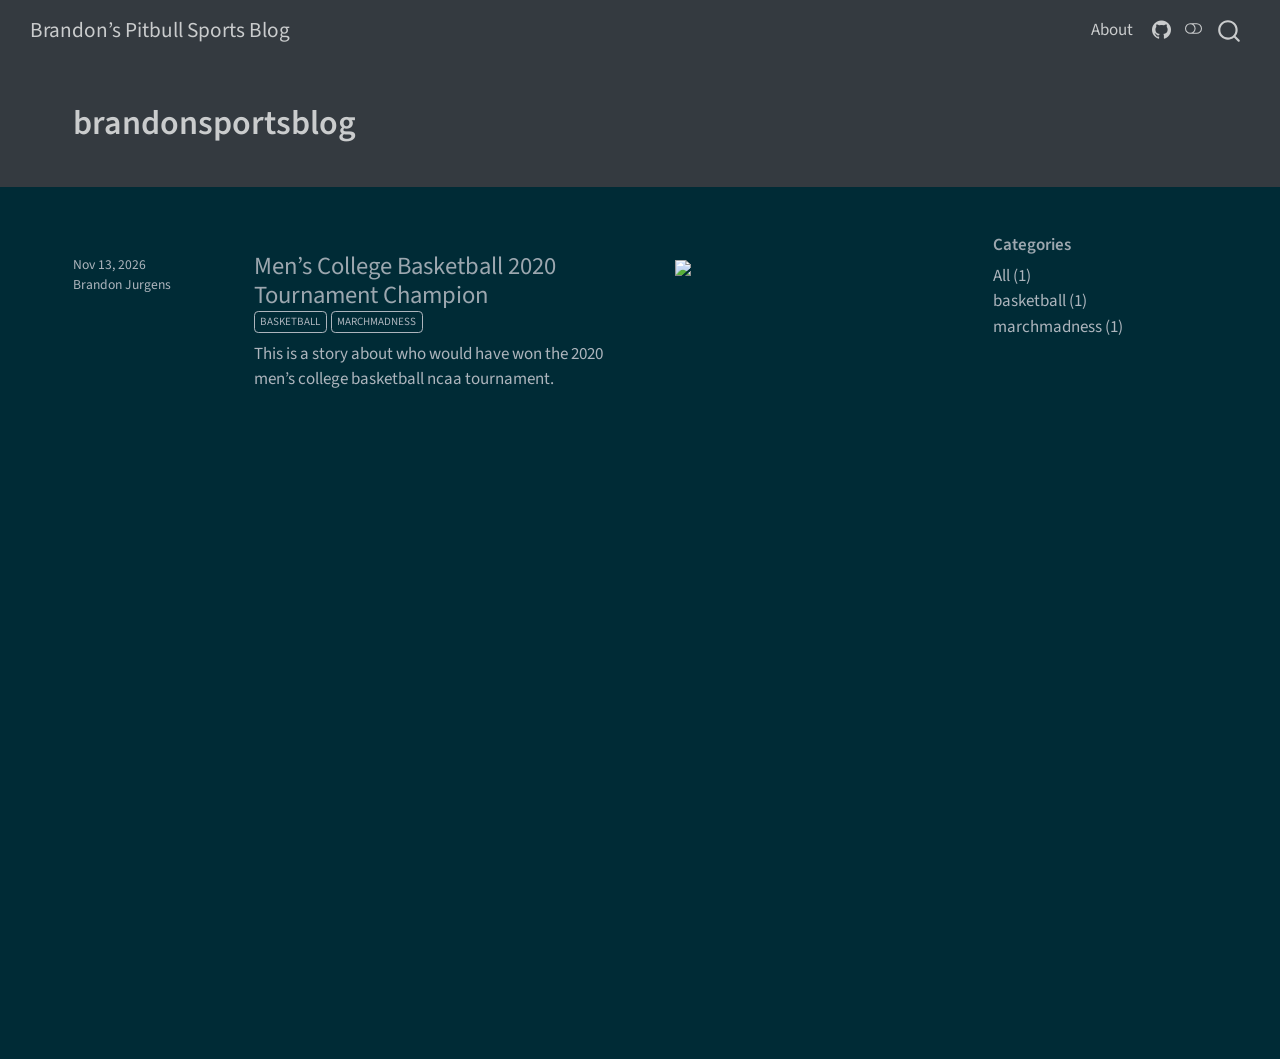
==== commit 9be68e24: "first draft of site" ====
--- a/index.html
+++ b/index.html
@@ -1,387 +1,948 @@
-<!doctype html>
-<html lang="en">
-<head>
+<!DOCTYPE html>
+<html xmlns="http://www.w3.org/1999/xhtml" lang="en" xml:lang="en"><head>
+
 <meta charset="utf-8">
-<meta name="viewport" content="width=device-width, initial-scale=1">
-<title>Major Search | UNL enrollment by major, Fall 2016–Fall 2025</title>
-<meta name="description" content="Search any University of Nebraska–Lincoln major to see how many students are enrolled and how that number has changed since Fall 2016.">
-<link rel="preconnect" href="https://fonts.googleapis.com">
-<link rel="preconnect" href="https://fonts.gstatic.com" crossorigin>
-<link href="https://fonts.googleapis.com/css2?family=Open+Sans:wght@400;600;700&family=Roboto+Condensed:wght@700&display=swap" rel="stylesheet">
+<meta name="generator" content="quarto-1.11.9">
+
+<meta name="viewport" content="width=device-width, initial-scale=1.0, user-scalable=yes">
+
+
+<title>brandonsportsblog – Brandon’s Pitbull Sports Blog</title>
 <style>
-  :root {
-    --ink: #333333; --ink-soft: #595959; --rule: #cccccc; --wash: #efefef;
-    --red: #ba1f1f; --red-dark: #8f1717; --bar: #333333; --white: #ffffff;
+/* Default styles provided by pandoc.
+** See https://pandoc.org/MANUAL.html#variables-for-html for config info.
+*/
+span.smallcaps{font-variant: small-caps;}
+div.columns{display: flex; gap: 1.5em;}
+div.column{flex: auto;}
+@media screen {
+div.columns{gap: min(4vw, 1.5em);}
+div.column{overflow-x: auto;}
+}
+div.hanging-indent{margin-left: 1.5em; text-indent: -1.5em;}
+ul.task-list{list-style: none;}
+ul.task-list li input[type="checkbox"] {
+  width: 0.8em;
+  margin: 0 0.8em 0.2em -1em; /* quarto-specific, see https://github.com/quarto-dev/quarto-cli/issues/4556 */ 
+  vertical-align: middle;
+}
+</style>
+
+
+<script src="site_libs/quarto-nav/quarto-nav.js"></script>
+<script src="site_libs/quarto-nav/headroom.min.js"></script>
+<script src="site_libs/clipboard/clipboard.min.js"></script>
+<script src="site_libs/quarto-search/autocomplete.umd.js"></script>
+<script src="site_libs/quarto-search/fuse.min.js"></script>
+<script src="site_libs/quarto-search/quarto-search.js"></script>
+<meta name="quarto:offset" content="./">
+<link href="./logo.png" rel="icon" type="image/png">
+<script src="site_libs/quarto-listing/list.min.js"></script>
+<script src="site_libs/quarto-listing/quarto-listing.js"></script>
+<script src="site_libs/quarto-html/quarto.js" type="module"></script>
+<script src="site_libs/quarto-html/tabsets/tabsets.js" type="module"></script>
+<script src="site_libs/quarto-html/scrollable-regions/scrollable-regions.js" type="module"></script>
+<script src="site_libs/quarto-html/popper.min.js"></script>
+<script src="site_libs/quarto-html/tippy.umd.min.js"></script>
+<script src="site_libs/quarto-html/anchor.min.js"></script>
+<link href="site_libs/quarto-html/tippy.css" rel="stylesheet">
+<link href="site_libs/quarto-html/quarto-syntax-highlighting-63b5708e65d6cd79cd7618c58d0c21e7.css" rel="stylesheet" class="quarto-color-scheme" id="quarto-text-highlighting-styles">
+<link href="site_libs/quarto-html/quarto-syntax-highlighting-dark-447e42e69aaa9833c0ba1b986f430b20.css" rel="stylesheet" class="quarto-color-scheme quarto-color-alternate" id="quarto-text-highlighting-styles">
+<link href="site_libs/quarto-html/quarto-syntax-highlighting-63b5708e65d6cd79cd7618c58d0c21e7.css" rel="stylesheet" class="quarto-color-scheme-extra" id="quarto-text-highlighting-styles">
+<script src="site_libs/bootstrap/bootstrap.min.js"></script>
+<link href="site_libs/bootstrap/bootstrap-icons.css" rel="stylesheet">
+<link href="site_libs/bootstrap/bootstrap-901f423c5e4a550781845509a632e60b.min.css" rel="stylesheet" append-hash="true" class="quarto-color-scheme" id="quarto-bootstrap" data-mode="dark">
+<link href="site_libs/bootstrap/bootstrap-dark-aa668b48bd578068634ec5302c84171a.min.css" rel="stylesheet" append-hash="true" class="quarto-color-scheme quarto-color-alternate" id="quarto-bootstrap" data-mode="dark">
+<link href="site_libs/bootstrap/bootstrap-901f423c5e4a550781845509a632e60b.min.css" rel="stylesheet" append-hash="true" class="quarto-color-scheme-extra" id="quarto-bootstrap" data-mode="dark">
+<script id="quarto-search-options" type="application/json">{
+  "location": "navbar",
+  "copy-button": false,
+  "collapse-after": 3,
+  "panel-placement": "end",
+  "type": "overlay",
+  "limit": 50,
+  "keyboard-shortcut": [
+    "f",
+    "/",
+    "s"
+  ],
+  "show-item-context": false,
+  "language": {
+    "search-no-results-text": "No results",
+    "search-matching-documents-text": "matching documents",
+    "search-copy-link-title": "Copy link to search",
+    "search-hide-matches-text": "Hide additional matches",
+    "search-more-match-text": "more match in this document",
+    "search-more-matches-text": "more matches in this document",
+    "search-clear-button-title": "Clear",
+    "search-text-placeholder": "",
+    "search-detached-cancel-button-title": "Cancel",
+    "search-submit-button-title": "Submit",
+    "search-label": "Search"
   }
-  * { box-sizing: border-box; }
-  html { -webkit-text-size-adjust: 100%; }
-  body { margin: 0; background: var(--white); color: var(--ink);
-         font: 400 15px/1.5 "Open Sans", system-ui, "Segoe UI", sans-serif; }
-  a { color: var(--red); }
-  .wrap { max-width: 1040px; margin: 0 auto; padding: 0 16px; }
-
-  /* Utility strip + masthead */
-  .util { font-size: 11px; font-weight: 700; text-transform: uppercase; letter-spacing: .02em;
-          border-bottom: 1px solid var(--wash); padding: 8px 0; color: var(--ink); }
-  .util .wrap { display: flex; justify-content: space-between; gap: 12px; flex-wrap: wrap; }
-  .util span.tag { color: var(--ink-soft); font-weight: 600; text-transform: none; letter-spacing: 0; }
-  .masthead { text-align: center; padding: 22px 0 18px; }
-  .masthead h1 { margin: 0; font: 800 clamp(30px, 6vw, 46px)/1 "Open Sans", sans-serif;
-                 letter-spacing: -.03em; color: #000; }
-  .masthead p { margin: 6px 0 0; font-size: 13px; color: var(--ink-soft); }
-  nav.bar { background: var(--bar); }
-  nav.bar .wrap { display: flex; gap: 22px; padding-top: 11px; padding-bottom: 11px; overflow-x: auto; }
-  nav.bar a { color: #fff; font-size: 12px; font-weight: 700; text-decoration: none; white-space: nowrap; }
-  nav.bar a:hover, nav.bar a:focus-visible { text-decoration: underline; }
-
-  /* Search */
-  main { padding: 26px 0 40px; }
-  .section-head { background: var(--red); color: #fff; margin: 0 0 14px; padding: 6px 12px;
-                  font: 700 18px/1.2 "Roboto Condensed", sans-serif; text-transform: uppercase; letter-spacing: .02em; }
-  .search { position: relative; }
-  .search label { display: block; font-weight: 700; font-size: 13px; margin-bottom: 6px; }
-  .field { display: flex; border: 2px solid var(--ink); background: #fff; }
-  .field:focus-within { border-color: var(--red); }
-  .field input { flex: 1; min-width: 0; border: 0; padding: 13px 14px; font: inherit; font-size: 17px;
-                 color: var(--ink); background: transparent; outline: none; }
-  .field button { border: 0; background: var(--red); color: #fff; font: 700 13px "Open Sans", sans-serif;
-                  padding: 0 20px; cursor: pointer; text-transform: uppercase; }
-  .field button:hover { background: var(--red-dark); }
-  button:focus-visible, a:focus-visible, input:focus-visible, li[role=option]:focus-visible {
-    outline: 3px solid #1a73e8; outline-offset: 2px; }
-  .hint { font-size: 12px; color: var(--ink-soft); margin: 6px 0 0; }
-  ul.results { list-style: none; margin: 0; padding: 0; position: absolute; left: 0; right: 0; z-index: 10;
-                background: #fff; border: 2px solid var(--ink); border-top: 0; max-height: 360px; overflow-y: auto;
-                box-shadow: 0 8px 18px rgba(0,0,0,.15); }
-  ul.results[hidden] { display: none; }
-  ul.results li { padding: 10px 14px; cursor: pointer; border-bottom: 1px solid var(--wash);
-                  display: flex; justify-content: space-between; gap: 12px; }
-  ul.results li:last-child { border-bottom: 0; }
-  ul.results li[aria-selected=true], ul.results li:hover { background: var(--wash); }
-  ul.results .n { font-weight: 600; }
-  ul.results .c { font-size: 12px; color: var(--ink-soft); text-align: right; }
-  ul.results .none { cursor: default; color: var(--ink-soft); }
-  mark { background: none; color: var(--red); font-weight: 700; }
-
-  /* Result card */
-  #detail { margin-top: 26px; }
-  .kicker { font: 700 13px "Open Sans", sans-serif; color: var(--red); text-transform: uppercase; letter-spacing: .03em; margin: 0; }
-  #name { font: 700 clamp(26px, 5vw, 38px)/1.1 "Roboto Condensed", sans-serif; margin: 4px 0 4px; color: #000; }
-  .college { margin: 0 0 18px; color: var(--ink-soft); font-size: 14px; }
-  .college strong { color: var(--ink); }
-  .stats { display: grid; grid-template-columns: repeat(auto-fit, minmax(190px, 1fr)); gap: 0; border-top: 3px solid #000;
-           border-bottom: 1px solid var(--rule); margin-bottom: 22px; }
-  .stat { padding: 14px 16px 14px 0; }
-  .stat + .stat { padding-left: 16px; border-left: 1px solid var(--rule); }
-  .stat .big { font: 700 clamp(34px, 6vw, 52px)/1 "Roboto Condensed", sans-serif; color: #000; }
-  .stat .big.red { color: var(--red); }
-  .stat .lbl { font-size: 12px; color: var(--ink-soft); margin-top: 4px; }
-  @media (max-width: 560px) { .stat + .stat { border-left: 0; padding-left: 0; border-top: 1px solid var(--rule); } }
-
-  figure { margin: 0 0 8px; }
-  figcaption.t { font: 700 20px "Roboto Condensed", sans-serif; text-transform: uppercase; margin-bottom: 4px; }
-  figcaption.s { font-size: 12px; color: var(--ink-soft); margin-top: 6px; }
-  svg.chart { width: 100%; height: auto; display: block; overflow: visible; }
-  .chart text { font-family: "Open Sans", sans-serif; fill: var(--ink-soft); font-size: 12px; }
-  .chart .val { fill: var(--ink); font-weight: 700; }
-  .chart .grid { stroke: var(--wash); }
-  .chart .axis { stroke: var(--rule); }
-  .chart .line { fill: none; stroke: var(--red); stroke-width: 3; stroke-linejoin: round; stroke-linecap: round; }
-  .chart .area { fill: rgba(186,31,31,.08); }
-  .chart .dot { fill: #fff; stroke: var(--red); stroke-width: 2.5; }
-  .chart .dot.last { fill: var(--red); }
-  .chart .hit { fill: transparent; cursor: default; }
-  .chart .gap { stroke: var(--rule); stroke-dasharray: 3 4; }
-
-  details { border-top: 1px solid var(--rule); margin-top: 14px; padding-top: 10px; }
-  summary { cursor: pointer; font-weight: 700; font-size: 13px; }
-  table { border-collapse: collapse; width: 100%; margin-top: 8px; font-size: 14px; }
-  th, td { text-align: left; padding: 6px 8px; border-bottom: 1px solid var(--wash); }
-  th { font-size: 12px; text-transform: uppercase; color: var(--ink-soft); }
-  td.num, th.num { text-align: right; font-variant-numeric: tabular-nums; }
-
-  /* Browse list */
-  #browse { margin-top: 30px; }
-  .browse-list { list-style: none; margin: 0; padding: 0; display: grid; gap: 0 28px;
-                 grid-template-columns: repeat(auto-fill, minmax(300px, 1fr)); counter-reset: r; }
-  .browse-list li { counter-increment: r; border-bottom: 1px solid var(--rule); }
-  .browse-list button { all: unset; box-sizing: border-box; cursor: pointer; width: 100%; display: flex; gap: 10px;
-                        align-items: baseline; padding: 9px 4px; }
-  .browse-list button::before { content: counter(r); background: var(--red); color: #fff; font: 700 12px "Open Sans";
-                        min-width: 24px; text-align: center; padding: 2px 0; }
-  .browse-list button:hover .bn { text-decoration: underline; }
-  .browse-list button:focus-visible { outline: 3px solid #1a73e8; }
-  .bn { flex: 1; font-weight: 600; font-size: 14px; }
-  .bv { font-variant-numeric: tabular-nums; color: var(--ink-soft); font-size: 13px; }
-
-  .note { font-size: 12px; color: var(--ink-soft); border-top: 1px solid var(--rule); margin-top: 34px; padding-top: 12px; }
-  footer { background: var(--bar); color: #fff; padding: 22px 0; font-size: 12px; }
-  footer p { margin: 0; color: rgba(255,255,255,.8); }
-  .sr { position: absolute; width: 1px; height: 1px; overflow: hidden; clip: rect(0 0 0 0); white-space: nowrap; }
-</style>
+}</script>
+<script>
+
+  window.document.addEventListener("DOMContentLoaded", function (_event) {
+    const listingTargetEl = window.document.querySelector('#listing-listing .list');
+    if (!listingTargetEl) {
+      // No listing discovered, do not attach.
+      return; 
+    }
+
+    const options = {
+      valueNames: ['listing-date','listing-title','listing-author','listing-image','listing-description','listing-categories',{ data: ['index'] },{ data: ['categories'] },{ data: ['listing-date-sort'] },{ data: ['listing-file-modified-sort'] }],
+      
+      searchColumns: ["listing-date","listing-title","listing-author","listing-image","listing-description","listing-categories"],
+    };
+
+    window['quarto-listings'] = window['quarto-listings'] || {};
+    window['quarto-listings']['listing-listing'] = new List('listing-listing', options);
+
+    if (window['quarto-listing-loaded']) {
+      window['quarto-listing-loaded']();
+    }
+  });
+  </script>
+
+  <script src="https://cdnjs.cloudflare.com/polyfill/v3/polyfill.min.js?features=es6"></script>
+  <script defer="" src="https://cdn.jsdelivr.net/npm/mathjax@4/tex-chtml.js" type="text/javascript"></script>
+
+<script type="text/javascript">
+const typesetMath = (el) => {
+  if (window.MathJax) {
+    // MathJax Typeset
+    window.MathJax.typeset([el]);
+  } else if (window.katex) {
+    // KaTeX Render
+    var mathElements = el.getElementsByClassName("math");
+    var macros = [];
+    for (var i = 0; i < mathElements.length; i++) {
+      var texText = mathElements[i].firstChild;
+      if (mathElements[i].tagName == "SPAN" && texText && texText.data) {
+        window.katex.render(texText.data, mathElements[i], {
+          displayMode: mathElements[i].classList.contains('display'),
+          throwOnError: false,
+          macros: macros,
+          fleqn: false
+        });
+      }
+    }
+  }
+}
+window.Quarto = {
+  typesetMath
+};
+</script>
+
+<link rel="stylesheet" href="styles.css">
 </head>
-<body>
-
-<div class="util"><div class="wrap">
-  <span>Data &amp; Interactives</span>
-  <span class="tag">Source: UNL Institutional Research (DR12573), Fall census headcount</span>
-</div></div>
-
-<header class="masthead">
-  <h1>Major Search</h1>
-  <p>How many students are in each University of Nebraska–Lincoln major, and how has that changed since 2016?</p>
+
+<body class="nav-fixed quarto-light"><a id="quarto-skip-link" class="visually-hidden-focusable" href="#quarto-document-content">Skip to main content</a><script id="quarto-html-before-body" type="application/javascript">
+    const toggleBodyColorMode = (bsSheetEl) => {
+      const mode = bsSheetEl.getAttribute("data-mode");
+      const bodyEl = window.document.querySelector("body");
+      if (mode === "dark") {
+        bodyEl.classList.add("quarto-dark");
+        bodyEl.classList.remove("quarto-light");
+      } else {
+        bodyEl.classList.add("quarto-light");
+        bodyEl.classList.remove("quarto-dark");
+      }
+    }
+    const toggleBodyColorPrimary = () => {
+      const bsSheetEl = window.document.querySelector("link#quarto-bootstrap:not([rel=disabled-stylesheet])");
+      if (bsSheetEl) {
+        toggleBodyColorMode(bsSheetEl);
+      }
+    }
+    const setColorSchemeToggle = (alternate) => {
+      const toggles = window.document.querySelectorAll('.quarto-color-scheme-toggle');
+      for (let i=0; i < toggles.length; i++) {
+        const toggle = toggles[i];
+        if (toggle) {
+          toggle.setAttribute("aria-checked", alternate ? "true" : "false");
+          if (alternate) {
+            toggle.classList.add("alternate");
+          } else {
+            toggle.classList.remove("alternate");
+          }
+        }
+      }
+    };
+    const toggleColorMode = (alternate) => {
+      // Switch the stylesheets
+      const primaryStylesheets = window.document.querySelectorAll('link.quarto-color-scheme:not(.quarto-color-alternate)');
+      const alternateStylesheets = window.document.querySelectorAll('link.quarto-color-scheme.quarto-color-alternate');
+      manageTransitions('#quarto-margin-sidebar .nav-link', false);
+      if (alternate) {
+        // note: dark is layered on light, we don't disable primary!
+        enableStylesheet(alternateStylesheets);
+        for (const sheetNode of alternateStylesheets) {
+          if (sheetNode.id === "quarto-bootstrap") {
+            toggleBodyColorMode(sheetNode);
+          }
+        }
+      } else {
+        disableStylesheet(alternateStylesheets);
+        enableStylesheet(primaryStylesheets)
+        toggleBodyColorPrimary();
+      }
+      manageTransitions('#quarto-margin-sidebar .nav-link', true);
+      // Switch the toggles
+      setColorSchemeToggle(alternate)
+    }
+    // Hack to workaround the fact that safari doesn't
+    // properly recolor the scrollbar when toggling (#1455).
+    // Not run on load: stylesheets are set before first paint there, and
+    // scrolling would undo the scroll to a URL fragment (#14973).
+    // The one pixel nudge keeps the reader where they were.
+    const refreshSafariScrollbar = () => {
+      if (navigator.userAgent.indexOf('Safari') > 0 && navigator.userAgent.indexOf('Chrome') == -1) {
+        manageTransitions("body", false);
+        const scrollY = window.scrollY;
+        window.scrollTo(0, scrollY > 0 ? scrollY - 1 : 1);
+        setTimeout(() => {
+          window.scrollTo(0, scrollY);
+          manageTransitions("body", true);
+        }, 40);
+      }
+    }
+    const disableStylesheet = (stylesheets) => {
+      for (let i=0; i < stylesheets.length; i++) {
+        const stylesheet = stylesheets[i];
+        stylesheet.rel = 'disabled-stylesheet';
+      }
+    }
+    const enableStylesheet = (stylesheets) => {
+      for (let i=0; i < stylesheets.length; i++) {
+        const stylesheet = stylesheets[i];
+        if(stylesheet.rel !== 'stylesheet') { // for Chrome, which will still FOUC without this check
+          stylesheet.rel = 'stylesheet';
+        }
+      }
+    }
+    const manageTransitions = (selector, allowTransitions) => {
+      const els = window.document.querySelectorAll(selector);
+      for (let i=0; i < els.length; i++) {
+        const el = els[i];
+        if (allowTransitions) {
+          el.classList.remove('notransition');
+        } else {
+          el.classList.add('notransition');
+        }
+      }
+    }
+    const isFileUrl = () => {
+      return window.location.protocol === 'file:';
+    }
+    const hasAlternateSentinel = () => {
+      let styleSentinel = getColorSchemeSentinel();
+      if (styleSentinel !== null) {
+        return styleSentinel === "alternate";
+      } else {
+        return false;
+      }
+    }
+    const setStyleSentinel = (alternate) => {
+      const value = alternate ? "alternate" : "default";
+      if (!isFileUrl()) {
+        window.localStorage.setItem("quarto-color-scheme", value);
+      } else {
+        localAlternateSentinel = value;
+      }
+    }
+    const getColorSchemeSentinel = () => {
+      if (!isFileUrl()) {
+        const storageValue = window.localStorage.getItem("quarto-color-scheme");
+        return storageValue != null ? storageValue : localAlternateSentinel;
+      } else {
+        return localAlternateSentinel;
+      }
+    }
+    const toggleGiscusIfUsed = (isAlternate, darkModeDefault) => {
+      const baseTheme = document.querySelector('#giscus-base-theme')?.value ?? 'light';
+      const alternateTheme = document.querySelector('#giscus-alt-theme')?.value ?? 'dark';
+      let newTheme = '';
+      if(authorPrefersDark) {
+        newTheme = isAlternate ? baseTheme : alternateTheme;
+      } else {
+        newTheme = isAlternate ? alternateTheme : baseTheme;
+      }
+      const changeGiscusTheme = () => {
+        // From: https://github.com/giscus/giscus/issues/336
+        const sendMessage = (message) => {
+          const iframe = document.querySelector('iframe.giscus-frame');
+          if (!iframe) return;
+          iframe.contentWindow.postMessage({ giscus: message }, 'https://giscus.app');
+        }
+        sendMessage({
+          setConfig: {
+            theme: newTheme
+          }
+        });
+      }
+      const isGiscussLoaded = window.document.querySelector('iframe.giscus-frame') !== null;
+      if (isGiscussLoaded) {
+        changeGiscusTheme();
+      }
+    };
+    const authorPrefersDark = false;
+    const darkModeDefault = authorPrefersDark;
+      document.querySelector('link#quarto-text-highlighting-styles.quarto-color-scheme-extra').rel = 'disabled-stylesheet';
+      document.querySelector('link#quarto-bootstrap.quarto-color-scheme-extra').rel = 'disabled-stylesheet';
+    let localAlternateSentinel = darkModeDefault ? 'alternate' : 'default';
+    // Dark / light mode switch
+    window.quartoToggleColorScheme = () => {
+      // Read the current dark / light value
+      let toAlternate = !hasAlternateSentinel();
+      toggleColorMode(toAlternate);
+      refreshSafariScrollbar();
+      setStyleSentinel(toAlternate);
+      toggleGiscusIfUsed(toAlternate, darkModeDefault);
+      window.dispatchEvent(new Event('resize'));
+    };
+    // Switch to dark mode if need be
+    if (hasAlternateSentinel()) {
+      toggleColorMode(true);
+    } else {
+      toggleColorMode(false);
+    }
+  </script>
+
+<div id="quarto-search-results"></div>
+  <header id="quarto-header" class="headroom fixed-top quarto-banner">
+    <nav class="navbar navbar-expand-lg " data-bs-theme="dark" aria-label="Site">
+      <div class="navbar-container container-fluid">
+      <div class="navbar-brand-container mx-auto">
+    <a class="navbar-brand" href="./index.html">
+    <span class="navbar-title">Brandon’s Pitbull Sports Blog</span>
+    </a>
+  </div>
+          <button class="navbar-toggler" type="button" data-bs-toggle="collapse" data-bs-target="#navbarCollapse" aria-controls="navbarCollapse" aria-expanded="false" aria-label="Toggle navigation" onclick="if (window.quartoToggleHeadroom) { window.quartoToggleHeadroom(); }">
+  <span class="navbar-toggler-icon"></span>
+</button>
+          <div class="collapse navbar-collapse" id="navbarCollapse">
+            <ul class="navbar-nav navbar-nav-scroll ms-auto">
+  <li class="nav-item">
+    <a class="nav-link" href="./about.html"> 
+<span class="menu-text">About</span></a>
+  </li>  
+  <li class="nav-item compact">
+    <a class="nav-link" href="https://github.com/brandonjurgens33-afk"> <i class="bi bi-github" role="img">
+</i> 
+<span class="menu-text"></span></a>
+  </li>  
+</ul>
+          </div> <!-- /navcollapse -->
+            <div class="quarto-navbar-tools">
+  <button type="button" role="switch" aria-checked="false" class="quarto-color-scheme-toggle quarto-navigation-tool  px-1" onclick="window.quartoToggleColorScheme(); return false;" title="Toggle dark mode" aria-label="Toggle dark mode"><i class="bi"></i></button>
+</div>
+            <div id="quarto-search" class="" title="Search"></div>
+      </div> <!-- /container-fluid -->
+    </nav>
 </header>
-<nav class="bar" aria-label="Page sections"><div class="wrap">
-  <a href="#search">Search</a><a href="#detail">Enrollment</a><a href="#browse">Largest majors</a><a href="#about">About the data</a>
-</div></nav>
-
-<main class="wrap">
-  <h2 class="section-head" id="search">Search majors</h2>
-  <div class="search">
-    <label for="q">Type a major, e.g. “journalism”, “nursing”, “mechanical engineering”</label>
-    <div class="field">
-      <input id="q" type="search" autocomplete="off" role="combobox" aria-expanded="false"
-             aria-controls="list" aria-autocomplete="list" placeholder="Search for a major…">
-      <button type="button" id="go">Search</button>
+<!-- content -->
+<header id="title-block-header" class="quarto-title-block default page-columns page-full">
+  <div class="quarto-title-banner page-columns page-full">
+    <div class="quarto-title column-page-left">
+      <h1 class="title">brandonsportsblog</h1>
+                      </div>
+  </div>
+    
+  
+  <div class="quarto-title-meta column-page-left">
+
+      
+    
+      
     </div>
-    <ul class="results" id="list" role="listbox" aria-label="Matching majors" hidden></ul>
-    <p class="hint" id="hint">Numbers combine every degree level for the major (bachelor’s, master’s, doctoral, certificates).</p>
-  </div>
-  <div class="sr" aria-live="polite" id="live"></div>
-
-  <section id="detail" hidden aria-labelledby="name">
-    <p class="kicker" id="kicker"></p>
-    <h2 id="name"></h2>
-    <p class="college" id="college"></p>
-    <div class="stats" id="stats"></div>
-    <figure>
-      <figcaption class="t">Enrollment trend</figcaption>
-      <svg class="chart" id="chart" role="img" viewBox="0 0 720 320"></svg>
-      <figcaption class="s" id="chartnote"></figcaption>
-    </figure>
-    <details><summary>View the numbers as a table</summary>
-      <table id="tbl"><thead><tr><th>Fall term</th><th class="num">Students</th><th class="num">Change vs. prior year</th></tr></thead><tbody></tbody></table>
-    </details>
-  </section>
-
-  <section id="browse">
-    <h2 class="section-head">Largest majors, Fall 2025</h2>
-    <ol class="browse-list" id="blist"></ol>
-  </section>
-
-  <p class="note" id="about"><strong>About the data.</strong> Counts are fall-semester headcount by major as supplied by UNL Institutional Research for
-    Fall 2016 through Fall 2025 and include every degree level listed under that major name. Students are counted once for each major
-    they declare, so a double major appears in both. Programs are matched by the name used in each year’s file; when a
-    program was renamed, split or retired, the line starts or stops (or has a gap) rather than being merged with a similar program.
-    The college shown is the one listed in the latest year the major appears; graduate programs are listed under their Grad Studies college.</p>
-</main>
-
-<footer><div class="wrap"><p>Student-built data project. Design inspired by The Daily Nebraskan; not affiliated with or endorsed by The Daily Nebraskan or the University of Nebraska–Lincoln.</p></div></footer>
-
-<script>
-const YEARS = [2016,2017,2018,2019,2020,2021,2022,2023,2024,2025];
-const DATA = {"ACCOUNTANCY":{"c":["Grad Studies - Business"],"v":[55,57,54,41,34,42,53,65,82,71],"u":[0,0,0,0,0,0,0,0,0,0]},"ACCOUNTING":{"c":["Business"],"v":[562,572,547,498,520,492,464,475,502,542],"u":[562,572,547,498,520,492,464,475,502,542]},"ACCOUNTING (RAIKES PROGAM ONLY)":{"c":["Business"],"v":[null,1,null,null,null,null,null,null,null,null],"u":[null,1,null,null,null,null,null,null,null,null]},"ACCOUNTING (RAIKES)":{"c":["Business"],"v":[null,null,null,null,1,1,2,1,1,1],"u":[null,null,null,null,1,1,2,1,1,1]},"ACTING":{"c":["Fine \u0026 Performing Arts"],"v":[null,null,null,null,null,null,13,29,38,43],"u":[null,null,null,null,null,null,13,29,38,43]},"ACTUARIAL SCIENCE":{"c":["Arts \u0026 Sciences","Business","Grad Studies - Business"],"v":[375,392,351,346,325,254,200,169,182,185],"u":[354,374,340,334,314,246,195,164,174,177]},"ACTUARIAL SCIENCE (RAIKES PROGAM ONLY)":{"c":["Business"],"v":[11,5,14,20,null,null,null,null,null,null],"u":[11,5,14,20,null,null,null,null,null,null]},"ACTUARIAL SCIENCE (RAIKES)":{"c":["Business"],"v":[null,null,null,null,15,13,13,12,12,11],"u":[null,null,null,null,15,13,13,12,12,11]},"ADMIN/ADDED ENDORSEMENTS":{"c":["Grad Studies - Education \u0026 Human Sci"],"v":[46,41,38,33,14,2,null,null,null,null],"u":[0,0,0,0,0,0,null,null,null,null]},"ADMINISTRATIVE CERTIFICATION":{"c":["Grad Studies - Education \u0026 Human Sci"],"v":[null,null,null,null,12,21,13,7,11,9],"u":[null,null,null,null,0,0,0,0,0,0]},"ADVANCED HORTICULTURE":{"c":["Grad Studies - Agri Sci \u0026 Natl Res"],"v":[4,1,null,2,1,2,5,3,1,2],"u":[0,0,null,0,0,0,0,0,0,0]},"ADVERTISING \u0026 PUBLIC RELATIONS":{"c":["Journalism \u0026 Mass Comm"],"v":[617,617,582,554,498,419,391,416,423,397],"u":[617,617,582,554,498,419,391,416,423,397]},"AG LEADERSHIP, EDUC AND COMM":{"c":["Agri Sci \u0026 Natl Res"],"v":[null,null,null,null,null,null,28,64,97,110],"u":[null,null,null,null,null,null,28,64,97,110]},"AGRIBUSINESS":{"c":["Agri Sci \u0026 Natl Res","Business"],"v":[272,256,243,222,216,219,212,222,242,218],"u":[272,256,243,222,216,219,212,222,242,218]},"AGRIC \u0026 BIOLOGICAL SYSTEMS ENG":{"c":["Grad Studies - Agri Sci \u0026 Natl Res"],"v":[24,29,26,17,13,24,23,22,14,11],"u":[0,0,0,0,0,0,0,0,0,0]},"AGRICULTURAL \u0026 ENV SCI COMM":{"c":["Agri Sci \u0026 Natl Res"],"v":[32,36,36,41,35,39,37,20,10,2],"u":[32,36,36,41,35,39,37,20,10,2]},"AGRICULTURAL ECONOMICS":{"c":["Agri Sci \u0026 Natl Res","Grad Studies - Agri Sci \u0026 Natl Res"],"v":[166,172,152,155,148,121,111,105,91,96],"u":[132,138,122,123,113,83,75,70,61,71]},"AGRICULTURAL EDUCATION":{"c":["Agri Sci \u0026 Natl Res"],"v":[103,118,125,114,97,86,60,37,17,3],"u":[103,118,125,114,97,86,60,37,17,3]},"AGRICULTURAL ENGINEERING":{"c":["Engineering"],"v":[61,76,72,68,54,47,31,34,42,42],"u":[61,76,72,68,54,47,31,34,42,42]},"AGRICULTURAL JOURNALISM":{"c":["Agri Sci \u0026 Natl Res"],"v":[2,1,null,null,null,null,null,null,null,null],"u":[2,1,null,null,null,null,null,null,null,null]},"AGRICULTURAL SYSTEMS TECH":{"c":["Agri Sci \u0026 Natl Res","Grad Studies - Agri Sci \u0026 Natl Res"],"v":[null,null,null,null,null,null,null,13,21,33],"u":[null,null,null,null,null,null,null,13,21,31]},"AGRONOMY":{"c":["Agri Sci \u0026 Natl Res","Grad Studies - Agri Sci \u0026 Natl Res"],"v":[267,228,218,184,156,166,87,117,165,146],"u":[191,146,140,118,101,102,27,52,87,82]},"AGRONOMY AND HORTICULTURE":{"c":["Grad Studies - Agri Sci \u0026 Natl Res"],"v":[81,74,62,63,49,46,45,43,37,38],"u":[0,0,0,0,0,0,0,0,0,0]},"ANIMAL SCIENCE":{"c":["Agri Sci \u0026 Natl Res","Grad Studies - Agri Sci \u0026 Natl Res"],"v":[416,405,390,410,414,356,347,327,362,391],"u":[338,329,318,338,341,289,281,258,292,322]},"ANTHROPOLOGY":{"c":["Arts \u0026 Sciences","Grad Studies - Arts \u0026 Sciences"],"v":[78,81,72,82,107,84,86,94,97,90],"u":[63,63,53,63,85,64,64,66,62,61]},"APPLIED CLIMATE SCIENCE":{"c":["Agri Sci \u0026 Natl Res"],"v":[1,4,4,5,6,6,2,3,2,1],"u":[1,4,4,5,6,6,2,3,2,1]},"APPLIED SCIENCE":{"c":["Agri Sci \u0026 Natl Res","Grad Studies - Agri Sci \u0026 Natl Res"],"v":[116,120,108,127,92,76,89,85,77,69],"u":[71,64,50,54,37,33,35,27,25,25]},"ARCHITECTURAL ENGINEERING":{"c":["Engineering","Grad Studies - Engineering"],"v":[49,50,58,59,209,213,210,224,212,216],"u":[0,0,0,0,166,165,164,176,164,169]},"ARCHITECTURAL ENGR (OMAHA)":{"c":["Engineering"],"v":[160,172,175,157,null,null,null,null,null,null],"u":[160,172,175,157,null,null,null,null,null,null]},"ARCHITECTURAL STUDIES":{"c":["Architecture"],"v":[142,137,142,150,304,307,307,323,299,330],"u":[142,137,142,150,304,307,307,323,299,330]},"ARCHITECTURE":{"c":["Architecture"],"v":[92,88,96,77,69,67,74,85,82,73],"u":[83,78,86,75,66,63,72,82,82,73]},"ART":{"c":["Fine \u0026 Performing Arts","Grad Studies - Fine \u0026 Performing Arts"],"v":[318,247,158,148,143,153,161,159,154,155],"u":[293,223,137,125,117,130,142,141,134,137]},"ART HISTORY":{"c":["Grad Studies - Fine \u0026 Performing Arts"],"v":[5,5,2,2,2,5,5,3,2,null],"u":[0,0,0,0,0,0,0,0,0,null]},"ART HISTORY AND CRITICISM":{"c":["Fine \u0026 Performing Arts"],"v":[15,10,15,15,17,14,10,8,11,10],"u":[15,10,15,15,17,14,10,8,11,10]},"ATHLETIC TRAINING":{"c":["Grad Studies - Education \u0026 Human Sci"],"v":[121,110,101,84,85,77,36,19,12,10],"u":[121,110,101,84,85,77,36,19,8,0]},"AUDIOLOGY AND HEARING SCIENCE":{"c":["Grad Studies - Education \u0026 Human Sci"],"v":[13,15,27,43,39,32,28,29,27,31],"u":[13,0,0,0,0,0,0,0,0,0]},"BEHAVIOR SPECIALIST":{"c":["Grad Studies - Education \u0026 Human Sci"],"v":[null,2,1,null,null,null,null,null,null,null],"u":[null,0,0,null,null,null,null,null,null,null]},"BIG TEN CONSORTIUM":{"c":["Visitors"],"v":[null,null,null,3,32,null,null,null,null,null],"u":[null,null,null,3,32,null,null,null,null,null]},"BIOCHEMISTRY":{"c":["Agri Sci \u0026 Natl Res","Arts \u0026 Sciences","Grad Studies - Agri Sci \u0026 Natl Res"],"v":[300,317,336,371,362,368,394,366,385,365],"u":[268,284,304,339,331,337,359,333,351,329]},"BIOLOGICAL ENGINEERING":{"c":["Grad Studies - Agri Sci \u0026 Natl Res"],"v":[16,24,34,30,31,30,20,25,31,36],"u":[0,0,0,0,0,0,0,0,0,0]},"BIOLOGICAL SCIENCES":{"c":["Arts \u0026 Sciences","Grad Studies - Arts \u0026 Sciences"],"v":[668,682,677,634,668,692,678,718,717,758],"u":[599,607,596,552,592,617,607,658,664,694]},"BIOLOGICAL SYSTEMS ENGINEERING":{"c":["Engineering"],"v":[241,237,223,194,201,181,175,162,150,150],"u":[241,237,223,194,201,181,175,162,150,150]},"BIOLOGY":{"c":["Education \u0026 Human Sci"],"v":[4,2,9,8,7,4,1,null,null,null],"u":[4,2,9,8,7,4,1,null,null,null]},"BIOMEDICAL ENGINEERING":{"c":["Grad Studies - Engineering"],"v":[null,null,null,null,null,null,18,17,12,19],"u":[null,null,null,null,null,null,0,0,0,0]},"BROADCASTING":{"c":["Journalism \u0026 Mass Comm"],"v":[202,179,163,140,137,116,128,115,122,152],"u":[202,179,163,140,137,116,128,115,122,152]},"BUSINESS":{"c":["Grad Studies - Business"],"v":[361,427,417,417,425,428,352,366,356,343],"u":[0,0,0,0,0,0,0,0,0,0]},"BUSINESS ADMIN (RAIKES)":{"c":["Business"],"v":[null,null,null,null,null,null,1,2,6,3],"u":[null,null,null,null,null,null,1,2,6,3]},"BUSINESS ADMINISTRATION":{"c":["Business"],"v":[938,942,917,879,908,886,930,890,889,865],"u":[938,942,917,879,908,886,930,890,889,865]},"BUSINESS ADMINISTRATION(RAIKES PROGAM ONLY)":{"c":["Business"],"v":[1,null,1,null,null,null,null,null,null,null],"u":[1,null,1,null,null,null,null,null,null,null]},"BUSINESS ANALYTICS":{"c":["Business","Grad Studies - Business"],"v":[12,14,22,43,79,75,42,42,61,101],"u":[0,0,0,0,0,0,0,0,0,39]},"BUSINESS ANALYTICS (RAIKES)":{"c":["Business"],"v":[null,null,null,null,null,null,null,null,null,2],"u":[null,null,null,null,null,null,null,null,null,2]},"BUSINESS AND LAW":{"c":["Business"],"v":[null,null,null,null,null,null,39,90,141,179],"u":[null,null,null,null,null,null,39,90,141,179]},"BUSINESS AND LAW (RAIKES)":{"c":["Business"],"v":[null,null,null,null,null,null,1,null,null,1],"u":[null,null,null,null,null,null,1,null,null,1]},"BUSINESS, MARKETING \u0026 IT":{"c":["Education \u0026 Human Sci"],"v":[6,8,14,28,22,14,5,1,null,null],"u":[6,8,14,28,22,14,5,1,null,null]},"CERTIFICATE":{"c":["Education \u0026 Human Sci"],"v":[null,null,null,1,1,1,null,null,null,null],"u":[null,null,null,1,1,1,null,null,null,null]},"CHEMICAL \u0026 BIOMOLECULAR ENGR":{"c":["Grad Studies - Engineering"],"v":[18,23,24,19,19,17,20,27,29,30],"u":[0,0,0,0,0,0,0,0,0,0]},"CHEMICAL ENGINEERING":{"c":["Engineering","Grad Studies - Engineering"],"v":[295,256,217,199,194,170,176,169,157,167],"u":[293,254,212,195,192,168,174,167,155,166]},"CHEMISTRY":{"c":["Arts \u0026 Sciences","Grad Studies - Arts \u0026 Sciences"],"v":[241,234,237,214,200,210,191,191,179,196],"u":[124,119,129,112,106,115,102,88,75,83]},"CHILD, YOUTH \u0026 FAMILY STUDIES":{"c":["Grad Studies - Education \u0026 Human Sci"],"v":[99,106,101,100,88,64,66,73,75,74],"u":[1,0,0,0,0,0,0,0,0,0]},"CHLD,YTH \u0026 FAM STDIES(HUM DEV)":{"c":["Education \u0026 Human Sci"],"v":[null,null,null,null,8,3,null,null,null,null],"u":[null,null,null,null,8,3,null,null,null,null]},"CHLD,YTH\u0026FAM STDIES(FAM\u0026CONS)":{"c":["Education \u0026 Human Sci"],"v":[null,null,null,null,1,null,null,null,null,null],"u":[null,null,null,null,1,null,null,null,null,null]},"CHLD,YTH\u0026FAM STUDIES":{"c":["Education \u0026 Human Sci"],"v":[null,null,225,345,403,367,374,342,341,359],"u":[null,null,225,345,403,367,374,342,341,359]},"CHROMATOGRAPHY \u0026 ANLYTCAL SEP":{"c":["Grad Studies - Arts \u0026 Sciences"],"v":[null,null,null,null,null,null,null,null,null,1],"u":[null,null,null,null,null,null,null,null,null,0]},"CIVIL ENGINEERING":{"c":["Engineering","Grad Studies - Engineering"],"v":[371,399,390,361,514,516,488,447,481,526],"u":[272,296,301,271,423,422,389,353,379,425]},"CIVIL ENGINEERING (OMAHA)":{"c":["Engineering"],"v":[228,213,201,190,null,null,null,null,null,null],"u":[228,213,201,190,null,null,null,null,null,null]},"CLASSICAL LANGUAGES":{"c":["Arts \u0026 Sciences"],"v":[4,2,2,1,1,null,null,null,null,null],"u":[4,2,2,1,1,null,null,null,null,null]},"CLASSICS AND RELIGIOUS STUDIES":{"c":["Arts \u0026 Sciences"],"v":[25,39,37,25,22,19,17,19,11,12],"u":[25,39,37,25,22,19,17,19,11,12]},"COMM SCIENCES \u0026 DISORDERS":{"c":["Education \u0026 Human Sci"],"v":[null,null,118,187,193,189,170,157,144,142],"u":[null,null,118,187,193,189,170,157,144,142]},"COMMUNICATION STUDIES":{"c":["Arts \u0026 Sciences","Grad Studies - Arts \u0026 Sciences"],"v":[178,161,181,160,154,147,139,133,105,99],"u":[151,135,155,133,127,118,114,107,81,75]},"COMMUNITY \u0026 REGIONAL PLANNING":{"c":["Grad Studies - Architecture"],"v":[36,32,31,20,12,27,24,23,29,32],"u":[0,0,0,0,0,0,0,0,0,0]},"COMMUNITY COLLEGE LEADERSHIP":{"c":["Grad Studies - Education \u0026 Human Sci"],"v":[5,7,5,6,4,1,1,2,1,2],"u":[0,0,0,0,0,0,0,0,0,0]},"COMPLEX BIOSYSTEMS":{"c":["Grad Studies"],"v":[null,7,14,20,21,24,27,31,32,34],"u":[null,0,0,0,0,0,0,0,0,0]},"COMPUTER ENGINEERING":{"c":["Engineering"],"v":[196,195,183,135,242,223,216,210,194,197],"u":[196,195,183,135,242,223,216,210,194,197]},"COMPUTER ENGINEERING (OMAHA)":{"c":["Engineering"],"v":[95,103,104,102,null,null,null,null,null,null],"u":[95,103,104,102,null,null,null,null,null,null]},"COMPUTER ENGINEERING (RAIKES)":{"c":["Engineering"],"v":[null,null,null,12,2,5,2,1,4,6],"u":[null,null,null,12,2,5,2,1,4,6]},"COMPUTER SCIENCE":{"c":["Arts \u0026 Sciences","Engineering","Grad Studies - Engineering"],"v":[616,643,604,573,584,546,590,662,634,526],"u":[506,538,507,478,490,442,490,556,527,422]},"COMPUTER SCIENCE (RAIKES)":{"c":["Engineering"],"v":[null,null,52,54,75,85,84,76,80,83],"u":[null,null,52,54,75,85,84,76,80,83]},"CONSTRUCTION":{"c":["Grad Studies - Engineering"],"v":[1,null,null,null,null,null,null,null,null,null],"u":[0,null,null,null,null,null,null,null,null,null]},"CONSTRUCTION ENGINEERING":{"c":["Engineering"],"v":[29,28,21,24,50,46,42,55,60,62],"u":[29,28,21,24,50,46,42,55,60,62]},"CONSTRUCTION ENGINEERING \u0026 MNG":{"c":["Grad Studies - Engineering"],"v":[1,6,8,6,11,14,11,12,11,13],"u":[0,0,0,0,0,0,0,0,0,0]},"CONSTRUCTION ENGR (OMAHA)":{"c":["Engineering"],"v":[24,26,21,21,null,null,null,null,null,null],"u":[24,26,21,21,null,null,null,null,null,null]},"CONSTRUCTION MANAGEMENT":{"c":["Engineering"],"v":[179,198,193,208,351,340,373,377,423,465],"u":[179,198,193,208,351,340,373,377,423,465]},"CONSTRUCTION MANAGEMNT (OMAHA)":{"c":["Engineering"],"v":[91,81,80,95,null,null,null,null,null,null],"u":[91,81,80,95,null,null,null,null,null,null]},"CREDIT IEP PROGRAM":{"c":["Explore Center Undergraduate"],"v":[101,72,54,40,15,2,null,null,null,null],"u":[101,72,54,40,15,2,null,null,null,null]},"CRIMINOLOGY \u0026 CRIMINAL JUSTICE":{"c":["UNO - Public Affairs \u0026 Comm Service"],"v":[null,null,null,null,null,null,null,379,396,415],"u":[null,null,null,null,null,null,null,379,396,415]},"CYAF-(CHILD DEV/EARLY CHILDHOOD ED)":{"c":["Education \u0026 Human Sci"],"v":[2,null,null,null,null,null,null,null,null,null],"u":[2,null,null,null,null,null,null,null,null,null]},"CYAF-(EARLY CHILDHOOD IN A MOBILE SOCIETY)":{"c":["Education \u0026 Human Sci"],"v":[1,1,null,null,null,null,null,null,null,null],"u":[1,1,null,null,null,null,null,null,null,null]},"CYAF-(FAM \u0026 CONSUMER SCI ED)":{"c":["Education \u0026 Human Sci"],"v":[9,9,8,3,null,null,null,null,null,null],"u":[9,9,8,3,null,null,null,null,null,null]},"CYAF-(FAMILY \u0026 CONS SCI/JMC)":{"c":["Education \u0026 Human Sci"],"v":[4,1,null,null,null,null,null,null,null,null],"u":[4,1,null,null,null,null,null,null,null,null]},"CYAF-(FAMILY SCIENCE)":{"c":["Education \u0026 Human Sci"],"v":[288,304,134,58,null,null,null,null,null,null],"u":[288,304,134,58,null,null,null,null,null,null]},"CYAF-(INCLUSIVE EARLY CHILDHOOD EDUCATION)":{"c":["Education \u0026 Human Sci"],"v":[32,32,18,3,null,null,null,null,null,null],"u":[32,32,18,3,null,null,null,null,null,null]},"DANCE":{"c":["Fine \u0026 Performing Arts"],"v":[21,21,16,18,23,25,25,26,27,24],"u":[21,21,16,18,23,25,25,26,27,24]},"DATA SCIENCE":{"c":["Agri Sci \u0026 Natl Res","Arts \u0026 Sciences","Engineering"],"v":[null,null,null,null,null,null,null,26,60,72],"u":[null,null,null,null,null,null,null,26,60,72]},"DIGITAL HUMANITIES":{"c":["Grad Studies - Arts \u0026 Sciences"],"v":[1,1,2,4,1,null,1,1,1,1],"u":[0,0,0,0,0,null,0,0,0,0]},"EARLY CHILDHOOD \u0026FAMILY POLICY":{"c":["Grad Studies - Education \u0026 Human Sci"],"v":[null,null,null,null,null,null,null,null,1,1],"u":[null,null,null,null,null,null,null,null,0,0]},"EARLY CHILDHOOD SPECIAL EDUC":{"c":["Grad Studies - Education \u0026 Human Sci"],"v":[7,7,7,6,7,5,null,1,2,null],"u":[0,0,0,0,0,0,null,0,0,null]},"EARLY LITERACY":{"c":["Grad Studies - Education \u0026 Human Sci"],"v":[null,null,2,1,null,null,null,null,null,null],"u":[null,null,0,0,null,null,null,null,null,null]},"EARTH \u0026 ATMOSPHERIC SCIENCES":{"c":["Grad Studies - Arts \u0026 Sciences"],"v":[44,40,41,36,35,38,32,38,33,30],"u":[0,0,0,0,0,0,0,0,0,0]},"EARTH \u0026 SPACE SCIENCE 7-12":{"c":["Education \u0026 Human Sci"],"v":[null,null,2,7,4,2,null,null,null,null],"u":[null,null,2,7,4,2,null,null,null,null]},"ECONOMICS":{"c":["Arts \u0026 Sciences","Business","Grad Studies - Business"],"v":[260,286,274,255,205,175,163,156,131,137],"u":[244,273,261,242,193,165,152,145,118,121]},"ECONOMICS (RAIKES PROGAM ONLY)":{"c":["Business"],"v":[2,1,1,1,null,null,null,null,null,null],"u":[2,1,1,1,null,null,null,null,null,null]},"ECONOMICS (RAIKES)":{"c":["Business"],"v":[null,null,null,null,4,2,5,4,1,1],"u":[null,null,null,null,4,2,5,4,1,1]},"EDUC ADMIN \u0026 SUPERVISION":{"c":["Grad Studies - Education \u0026 Human Sci"],"v":[7,4,5,2,2,1,null,null,null,null],"u":[0,0,0,0,0,0,null,null,null,null]},"EDUCATIONAL ADMIN (UNL-UNK)":{"c":["Grad Studies - Education \u0026 Human Sci"],"v":[null,null,4,4,8,null,null,null,null,null],"u":[null,null,0,0,0,null,null,null,null,null]},"EDUCATIONAL ADMIN (UNL-UNO)":{"c":["Grad Studies - Education \u0026 Human Sci"],"v":[54,51,45,32,21,null,null,null,null,null],"u":[0,0,0,0,0,null,null,null,null,null]},"EDUCATIONAL ADMINISTRATION":{"c":["Grad Studies - Education \u0026 Human Sci"],"v":[167,163,156,148,120,150,154,160,147,137],"u":[0,0,0,0,0,0,0,0,0,0]},"EDUCATIONAL NEUROSCIENCE":{"c":["Grad Studies - Education \u0026 Human Sci"],"v":[null,null,null,null,null,null,1,null,null,null],"u":[null,null,null,null,null,null,0,null,null,null]},"EDUCATIONAL PSYCHOLOGY":{"c":["Grad Studies - Education \u0026 Human Sci"],"v":[31,27,38,46,50,64,78,94,103,108],"u":[0,0,0,0,0,0,0,0,0,0]},"EDUCATIONAL STUDIES":{"c":["Grad Studies - Education \u0026 Human Sci"],"v":[244,228,206,201,166,176,157,135,131,133],"u":[0,0,0,0,0,0,0,0,0,0]},"ELECTRICAL ENGINEERING":{"c":["Engineering","Grad Studies - Engineering"],"v":[312,286,262,251,298,328,333,355,380,433],"u":[226,207,199,188,242,268,273,301,337,389]},"ELECTRICAL ENGINEERING (OMAHA)":{"c":["Engineering"],"v":[59,104,97,95,null,null,null,null,null,null],"u":[59,104,97,95,null,null,null,null,null,null]},"ELECTRONICS ENGINEERING":{"c":["Engineering"],"v":[null,null,null,null,1,null,null,null,null,null],"u":[null,null,null,null,1,null,null,null,null,null]},"ELECTRONICS ENGR (OMAHA)":{"c":["Engineering"],"v":[57,23,7,2,null,null,null,null,null,null],"u":[57,23,7,2,null,null,null,null,null,null]},"ELEM EDUC \u0026 EARLY CHILD EDUC":{"c":["Education \u0026 Human Sci"],"v":[33,30,50,64,63,64,60,45,51,46],"u":[33,30,50,64,63,64,60,45,51,46]},"ELEM EDUC \u0026 SPECIAL EDUC K-6":{"c":["Education \u0026 Human Sci"],"v":[94,88,122,145,133,105,109,94,91,81],"u":[94,88,122,145,133,105,109,94,91,81]},"ELEMENTARY EDUCATION":{"c":["Education \u0026 Human Sci"],"v":[209,211,308,417,458,445,423,396,408,401],"u":[209,211,308,417,458,445,423,396,408,401]},"EMERGING MEDIA ARTS":{"c":["Fine \u0026 Performing Arts"],"v":[null,null,null,31,65,98,123,131,139,137],"u":[null,null,null,31,65,98,123,131,139,137]},"ENGINEERING":{"c":["Grad Studies - Engineering"],"v":[100,103,100,88,82,83,78,80,88,72],"u":[0,0,0,0,0,0,0,0,0,0]},"ENGINEERING GENERAL":{"c":["Engineering"],"v":[null,null,null,null,28,28,24,16,23,13],"u":[null,null,null,null,28,28,24,16,23,13]},"ENGINEERING MANAGEMENT":{"c":["Grad Studies - Engineering"],"v":[30,51,49,55,82,93,83,74,100,101],"u":[0,0,0,0,0,0,0,0,0,0]},"ENGLISH":{"c":["Arts \u0026 Sciences","Grad Studies - Arts \u0026 Sciences"],"v":[313,304,294,284,286,256,250,245,223,190],"u":[216,217,211,205,215,183,176,170,153,121]},"ENGLISH LANGUAGE ARTS":{"c":["Education \u0026 Human Sci"],"v":[21,29,28,33,29,13,5,1,null,null],"u":[21,29,28,33,29,13,5,1,null,null]},"ENTOMOLOGY":{"c":["Grad Studies - Agri Sci \u0026 Natl Res"],"v":[74,72,76,67,85,78,77,75,73,73],"u":[0,0,0,0,0,0,0,0,0,0]},"ENVIRONMENTAL ENGINEERING":{"c":["Engineering","Grad Studies - Engineering"],"v":[10,7,5,11,11,6,24,40,61,66],"u":[0,0,0,0,0,0,21,38,56,62]},"ENVIRONMENTAL RESTORATION SCI":{"c":["Agri Sci \u0026 Natl Res"],"v":[15,25,31,36,24,6,2,1,null,null],"u":[15,25,31,36,24,6,2,1,null,null]},"ENVIRONMENTAL SCIENCE":{"c":["Agri Sci \u0026 Natl Res"],"v":[null,null,null,null,8,33,57,68,60,49],"u":[null,null,null,null,8,33,57,68,60,49]},"ENVIRONMENTAL STUDIES":{"c":["Agri Sci \u0026 Natl Res","Arts \u0026 Sciences"],"v":[86,88,110,108,98,79,80,48,23,10],"u":[86,88,110,108,98,79,80,48,23,10]},"ENVR \u0026 SUSTAINABILITY STUDIES":{"c":["Agri Sci \u0026 Natl Res","Arts \u0026 Sciences"],"v":[null,null,null,null,null,null,null,21,36,50],"u":[null,null,null,null,null,null,null,21,36,50]},"ETHNIC STUDIES":{"c":["Arts \u0026 Sciences"],"v":[14,10,13,4,7,7,6,4,7,5],"u":[14,10,13,4,7,7,6,4,7,5]},"EXCHANGE STUDENT":{"c":["Grad Studies"],"v":[2,1,2,null,1,2,3,1,1,null],"u":[0,0,0,null,0,0,0,0,0,null]},"FAMILY FINANCIAL PLANNING":{"c":["Grad Studies - Education \u0026 Human Sci"],"v":[2,null,6,3,5,2,3,3,2,1],"u":[0,null,0,0,0,0,0,0,0,0]},"FILM STUDIES":{"c":["Arts \u0026 Sciences"],"v":[32,35,38,43,47,50,53,49,55,45],"u":[32,35,38,43,47,50,53,49,55,45]},"FINANCE":{"c":["Business","Grad Studies - Business"],"v":[552,601,639,739,711,712,696,693,745,828],"u":[552,601,636,728,704,701,683,675,729,814]},"FINANCE - BANKING \u0026 FIN INST":{"c":["Business"],"v":[12,null,1,null,null,null,null,null,null,null],"u":[12,null,1,null,null,null,null,null,null,null]},"FINANCE - CFA INVESTMENTS":{"c":["Business"],"v":[12,13,6,1,null,null,null,null,null,null],"u":[12,13,6,1,null,null,null,null,null,null]},"FINANCE - RISK MNGT/INSURANCE":{"c":["Business"],"v":[2,null,null,null,null,null,null,null,null,null],"u":[2,null,null,null,null,null,null,null,null,null]},"FINANCE (BANKING \u0026 RISK MNGT)":{"c":["Business"],"v":[12,16,17,2,null,null,null,null,null,null],"u":[12,16,17,2,null,null,null,null,null,null]},"FINANCE (RAIKES PROGAM ONLY)":{"c":["Business"],"v":[4,4,5,3,null,null,null,null,null,null],"u":[4,4,5,3,null,null,null,null,null,null]},"FINANCE (RAIKES)":{"c":["Business"],"v":[null,null,null,null,1,4,6,7,5,3],"u":[null,null,null,null,1,4,6,7,5,3]},"FINANCIAL ANALYTICS":{"c":["Grad Studies - Business"],"v":[null,null,null,null,null,null,1,null,null,null],"u":[null,null,null,null,null,null,0,null,null,null]},"FINANCIAL COMMUNICATIONS":{"c":["Grad Studies - Journalism \u0026 Mass Comm"],"v":[null,null,null,null,1,3,1,null,null,null],"u":[null,null,null,null,0,0,0,null,null,null]},"FINANCIAL COUNSELING":{"c":["Grad Studies - Education \u0026 Human Sci"],"v":[null,null,null,null,null,null,null,null,1,null],"u":[null,null,null,null,null,null,null,null,0,null]},"FISHERIES AND WILDLIFE":{"c":["Agri Sci \u0026 Natl Res"],"v":[191,202,225,241,261,234,229,252,235,207],"u":[191,202,225,241,261,234,229,252,235,207]},"FLORICULTURE \u0026 NURSERY PRD MGT":{"c":["Grad Studies - Agri Sci \u0026 Natl Res"],"v":[1,1,null,1,null,1,1,null,null,null],"u":[0,0,null,0,null,0,0,null,null,null]},"FOOD SAFETY AND DEFENSE":{"c":["Grad Studies - Agri Sci \u0026 Natl Res"],"v":[3,2,1,2,4,2,1,1,2,1],"u":[0,0,0,0,0,0,0,0,0,0]},"FOOD SCIENCE AND TECHNOLOGY":{"c":["Agri Sci \u0026 Natl Res","Grad Studies - Agri Sci \u0026 Natl Res"],"v":[138,116,166,167,169,151,133,131,132,115],"u":[70,56,109,99,99,85,69,70,74,65]},"FOOD TECH FOR COMPANION ANIMAL":{"c":["Agri Sci \u0026 Natl Res"],"v":[3,1,1,2,2,1,1,null,null,null],"u":[3,1,1,2,2,1,1,null,null,null]},"FORENSIC ANTHROPOLOGY":{"c":["Grad Studies - Arts \u0026 Sciences"],"v":[null,null,null,null,2,2,null,1,1,4],"u":[null,null,null,null,0,0,null,0,0,0]},"FORENSIC SCIENCE":{"c":["Agri Sci \u0026 Natl Res"],"v":[129,125,113,153,157,198,232,246,240,272],"u":[129,125,113,153,157,198,232,246,240,272]},"FRENCH":{"c":["Arts \u0026 Sciences"],"v":[14,20,22,25,18,17,10,13,15,10],"u":[14,20,22,25,18,17,10,13,15,10]},"GENERAL - CASNR":{"c":["Agri Sci \u0026 Natl Res"],"v":[4,5,3,3,3,4,3,7,3,null],"u":[4,5,3,3,3,4,3,7,3,null]},"GEOGRAPHIC INFORMATION SCIENCE":{"c":["Grad Studies - Arts \u0026 Sciences"],"v":[null,null,null,null,null,null,1,2,1,null],"u":[null,null,null,null,null,null,0,0,0,null]},"GEOGRAPHY":{"c":["Arts \u0026 Sciences","Grad Studies - Arts \u0026 Sciences"],"v":[48,54,43,36,28,28,34,37,31,33],"u":[27,37,28,21,16,14,17,15,15,19]},"GEOLOGY":{"c":["Arts \u0026 Sciences"],"v":[53,52,49,49,40,32,39,33,36,35],"u":[53,52,49,49,40,32,39,33,36,35]},"GERMAN":{"c":["Arts \u0026 Sciences"],"v":[15,13,18,17,16,13,10,8,6,4],"u":[15,13,18,17,16,13,10,8,6,4]},"GLOBAL INTEGRATIVE STUDIES":{"c":["Grad Studies - Arts \u0026 Sciences"],"v":[null,null,null,null,null,null,null,null,2,8],"u":[null,null,null,null,null,null,null,null,0,0]},"GLOBAL STUDIES":{"c":["Arts \u0026 Sciences"],"v":[151,149,138,114,95,87,78,71,75,52],"u":[151,149,138,114,95,87,78,71,75,52]},"GRADUATE VISITING CONSORTIUM":{"c":["Grad Studies"],"v":[90,146,131,145,166,178,113,101,96,131],"u":[0,0,0,0,0,0,0,0,0,0]},"GRAPHIC ARTS":{"c":["Fine \u0026 Performing Arts"],"v":[null,null,null,null,null,null,null,null,null,3],"u":[null,null,null,null,null,null,null,null,null,3]},"GRAPHIC DESIGN":{"c":["Fine \u0026 Performing Arts"],"v":[null,71,156,183,197,190,213,206,193,168],"u":[null,71,156,183,197,190,213,206,193,168]},"GRASSLAND ECOLOGY \u0026 MANAGEMENT":{"c":["Agri Sci \u0026 Natl Res"],"v":[5,4,3,6,4,3,2,null,null,null],"u":[5,4,3,6,4,3,2,null,null,null]},"GRASSLAND MANAGEMENT":{"c":["Grad Studies - Agri Sci \u0026 Natl Res"],"v":[6,null,4,2,null,null,1,2,null,2],"u":[0,null,0,0,null,null,0,0,null,0]},"GRASSLAND SYSTEMS":{"c":["Agri Sci \u0026 Natl Res"],"v":[null,null,null,null,null,4,6,10,11,8],"u":[null,null,null,null,null,4,6,10,11,8]},"GRAZING LIVESTOCK SYSTEMS":{"c":["Agri Sci \u0026 Natl Res"],"v":[13,12,12,7,8,6,1,null,null,null],"u":[13,12,12,7,8,6,1,null,null,null]},"GREAT PLAINS STUDIES PROGRAM":{"c":["Arts \u0026 Sciences"],"v":[2,1,null,1,1,null,null,null,null,null],"u":[2,1,null,1,1,null,null,null,null,null]},"HISTORY":{"c":["Arts \u0026 Sciences","Grad Studies - Arts \u0026 Sciences"],"v":[190,191,199,173,165,148,142,147,148,150],"u":[145,142,160,137,130,120,113,120,120,123]},"HORTICULTURE":{"c":["Grad Studies - Agri Sci \u0026 Natl Res"],"v":[56,45,59,61,60,60,13,4,4,1],"u":[52,39,53,56,55,54,10,3,2,0]},"HOSPIT, REST \u0026 TOUR MNGT":{"c":["Education \u0026 Human Sci"],"v":[181,1,null,null,null,null,null,null,null,null],"u":[181,1,null,null,null,null,null,null,null,null]},"HOSPIT, REST \u0026 TOUR MNGT (ANR)":{"c":["Agri Sci \u0026 Natl Res"],"v":[null,null,null,null,27,18,10,3,null,null],"u":[null,null,null,null,27,18,10,3,null,null]},"HOSPIT, REST \u0026 TOUR MNGT (EHS)":{"c":["Education \u0026 Human Sci"],"v":[null,162,165,141,126,132,105,86,94,99],"u":[null,162,165,141,126,132,105,86,94,99]},"HRTM-(ECOTOURISM/PARKS \u0026RECREATION OPTIONS ONLY)":{"c":["Agri Sci \u0026 Natl Res"],"v":[36,37,26,21,null,null,null,null,null,null],"u":[36,37,26,21,null,null,null,null,null,null]},"HUMAN RESOURCE MANAGEMENT":{"c":["Grad Studies - Business"],"v":[null,null,null,null,6,10,7,5,3,5],"u":[null,null,null,null,0,0,0,0,0,0]},"HUMAN SCIENCES":{"c":["Grad Studies - Education \u0026 Human Sci"],"v":[84,90,101,94,85,86,88,76,71,68],"u":[0,0,0,0,0,0,0,0,0,0]},"INDIVIDUALIZED PROG OF STUDIES":{"c":["Arts \u0026 Sciences"],"v":[1,2,1,5,7,4,2,null,2,5],"u":[1,2,1,5,7,4,2,null,2,5]},"INFORMATION TECHNOLOGY":{"c":["Grad Studies - Arts \u0026 Sciences"],"v":[1,1,1,1,null,null,null,null,null,null],"u":[0,0,0,0,null,null,null,null,null,null]},"INITIAL TEACHER CERTIFICATION":{"c":["Grad Studies - Education \u0026 Human Sci"],"v":[7,21,10,11,4,2,null,null,null,null],"u":[0,0,0,0,0,0,null,null,null,null]},"INSECT SCIENCE":{"c":["Agri Sci \u0026 Natl Res"],"v":[16,14,14,11,14,26,19,21,21,22],"u":[16,14,14,11,14,26,19,21,21,22]},"INTEGRATED SCIENCE":{"c":["Agri Sci \u0026 Natl Res"],"v":[56,107,158,197,152,100,67,6,10,13],"u":[56,107,158,197,152,100,67,6,10,13]},"INTEGRATIVE BIOMEDICAL SCIENCE":{"c":["Grad Studies - Agri Sci \u0026 Natl Res"],"v":[13,11,7,7,11,10,8,7,8,7],"u":[0,0,0,0,0,0,0,0,0,0]},"INTERCAMPUS - KEARNEY GRADUATE":{"c":["Grad Studies"],"v":[11,5,3,10,9,6,3,3,13,6],"u":[0,0,0,0,0,0,0,0,0,0]},"INTERCAMPUS - NCTA UNDERGRAD":{"c":["Intercampus"],"v":[null,null,null,null,null,null,null,null,null,1],"u":[null,null,null,null,null,null,null,null,null,1]},"INTERCAMPUS - OMAHA GRADUATE":{"c":["Grad Studies"],"v":[10,12,10,4,4,3,4,5,2,1],"u":[0,0,0,0,0,0,0,0,0,0]},"INTERCAMPUS - UNK UNDERGRAD":{"c":["Intercampus"],"v":[4,2,2,2,null,null,1,1,null,3],"u":[4,2,2,2,null,null,1,1,null,3]},"INTERCAMPUS - UNMC GRADUATE":{"c":["Grad Studies"],"v":[null,null,null,null,null,null,null,7,5,6],"u":[null,null,null,null,null,null,null,0,0,0]},"INTERCAMPUS - UNMC UNDERGRAD":{"c":["Intercampus"],"v":[null,null,null,1,null,1,null,null,null,null],"u":[null,null,null,1,null,1,null,null,null,null]},"INTERCAMPUS - UNO UNDERGRAD":{"c":["Intercampus"],"v":[4,10,6,5,3,5,8,12,4,5],"u":[4,10,6,5,3,5,8,12,4,5]},"INTERDISCIPLINARY LIFE SCIENCE":{"c":["Grad Studies"],"v":[6,4,1,null,null,null,null,null,null,null],"u":[0,0,0,null,null,null,null,null,null,null]},"INTERDISCIPLINARY STUDIES(ENG)":{"c":["Engineering"],"v":[null,null,null,null,null,null,null,null,null,1],"u":[null,null,null,null,null,null,null,null,null,1]},"INTERDISCIPLINARY STUDIES(FPA)":{"c":["Fine \u0026 Performing Arts"],"v":[null,null,null,1,1,null,1,1,null,null],"u":[null,null,null,1,1,null,1,1,null,null]},"INTERIOR DESIGN":{"c":["Architecture"],"v":[72,71,77,72,131,159,146,161,152,145],"u":[72,71,77,72,131,159,146,161,152,145]},"INTERNATIONAL BUSINESS":{"c":["Business"],"v":[106,136,143,150,122,112,87,91,91,89],"u":[106,136,143,150,122,112,87,91,91,89]},"INTERNET OF THINGS":{"c":["Grad Studies - Engineering"],"v":[null,null,null,null,null,null,null,null,null,1],"u":[null,null,null,null,null,null,null,null,null,0]},"JOURNALISM":{"c":["Journalism \u0026 Mass Comm"],"v":[230,224,191,178,173,157,137,125,111,125],"u":[230,224,191,178,173,157,137,125,111,125]},"JOURNALISM \u0026 MASS COMM":{"c":["Grad Studies - Journalism \u0026 Mass Comm"],"v":[34,53,57,73,64,77,51,50,39,33],"u":[0,0,0,0,0,0,0,0,0,0]},"K-3 MATHEMATICS SPECIALIST":{"c":["Grad Studies - Education \u0026 Human Sci"],"v":[55,null,18,2,11,null,3,null,18,5],"u":[0,null,0,0,0,null,0,null,0,0]},"LANDSCAPE ARCHITECTURE":{"c":["Architecture"],"v":[20,26,28,31,34,32,30,36,42,41],"u":[20,26,28,31,34,32,30,36,42,41]},"LATIN":{"c":["Education \u0026 Human Sci"],"v":[null,null,null,null,1,null,null,null,null,null],"u":[null,null,null,null,1,null,null,null,null,null]},"LATIN AMERICAN STUDIES":{"c":["Arts \u0026 Sciences"],"v":[1,null,null,null,null,null,null,null,null,null],"u":[1,null,null,null,null,null,null,null,null,null]},"LAW":{"c":["Law"],"v":[334,349,385,391,396,438,433,452,443,446],"u":[334,349,385,391,396,438,433,452,443,446]},"LAW (NON-DEGREE)":{"c":["Law"],"v":[null,null,null,null,1,1,null,null,null,1],"u":[null,null,null,null,1,1,null,null,null,1]},"LEADERSHIP EDUCATION":{"c":["Grad Studies - Agri Sci \u0026 Natl Res"],"v":[9,9,6,11,6,10,8,5,28,37],"u":[0,0,0,0,0,0,0,0,0,0]},"LEGAL STUDIES":{"c":["Grad Studies"],"v":[2,4,5,4,6,4,4,3,2,2],"u":[0,0,0,0,0,0,0,0,0,0]},"MANAGEMENT":{"c":["Business"],"v":[311,346,377,435,433,483,471,441,437,452],"u":[311,346,377,435,433,483,471,441,437,452]},"MANAGEMENT (RAIKES PROGAM ONLY)":{"c":["Business"],"v":[null,null,1,3,null,null,null,null,null,null],"u":[null,null,1,3,null,null,null,null,null,null]},"MANAGEMENT (RAIKES)":{"c":["Business"],"v":[null,null,null,null,3,2,3,4,6,8],"u":[null,null,null,null,3,2,3,4,6,8]},"MARKETING":{"c":["Business"],"v":[510,602,591,580,551,580,631,654,632,614],"u":[510,602,591,580,551,580,631,654,632,614]},"MARKETING (RAIKES PROGAM ONLY)":{"c":["Business"],"v":[1,null,1,null,null,null,null,null,null,null],"u":[1,null,1,null,null,null,null,null,null,null]},"MARKETING (RAIKES)":{"c":["Business"],"v":[null,null,null,null,null,null,1,2,1,1],"u":[null,null,null,null,null,null,1,2,1,1]},"MARKETING ANALYTICS":{"c":["Grad Studies - Business"],"v":[null,null,null,null,null,1,1,2,1,2],"u":[null,null,null,null,null,0,0,0,0,0]},"MATHEMATICS":{"c":["Arts \u0026 Sciences","Grad Studies - Arts \u0026 Sciences"],"v":[286,289,311,332,324,287,259,231,212,203],"u":[186,190,225,234,214,176,153,132,115,110]},"MATHEMATICS EDUCATION":{"c":["Grad Studies - Education \u0026 Human Sci"],"v":[null,null,null,null,null,null,null,null,1,null],"u":[null,null,null,null,null,null,null,null,0,null]},"MECHANICAL ENGINEERING":{"c":["Engineering"],"v":[688,695,722,666,634,642,619,644,789,890],"u":[688,695,722,666,634,642,619,644,789,890]},"MECHANICAL ENGR \u0026 APPLIED MECH":{"c":["Grad Studies - Engineering"],"v":[88,70,68,76,76,74,74,87,77,63],"u":[0,0,0,0,0,0,0,0,0,0]},"MECHANIZED SYSTEMS MANAGEMENT":{"c":["Agri Sci \u0026 Natl Res","Grad Studies - Agri Sci \u0026 Natl Res"],"v":[106,111,98,75,72,62,59,47,32,12],"u":[103,110,95,71,66,52,49,40,24,8]},"MEDIEVAL \u0026 RENAISSANCE STUDIES":{"c":["Arts \u0026 Sciences"],"v":[4,4,2,1,1,null,null,null,null,null],"u":[4,4,2,1,1,null,null,null,null,null]},"METEOROLOGY-CLIMATOLOGY":{"c":["Arts \u0026 Sciences"],"v":[50,50,50,42,52,55,43,32,32,51],"u":[50,50,50,42,52,55,43,32,32,51]},"MICROBIOLOGY":{"c":["Agri Sci \u0026 Natl Res","Arts \u0026 Sciences"],"v":[79,92,104,112,107,106,104,87,92,91],"u":[79,92,104,112,107,106,104,87,92,91]},"MIXED METHODS RESEARCH":{"c":["Grad Studies - Education \u0026 Human Sci"],"v":[3,null,null,null,1,null,null,null,null,null],"u":[0,null,null,null,0,null,null,null,null,null]},"MNGT - ENTREPREN \u0026 INNOV":{"c":["Business"],"v":[48,36,23,5,null,null,null,null,null,null],"u":[48,36,23,5,null,null,null,null,null,null]},"MNGT - ENTREPREN \u0026 INNOV (RAIKES PROGRAM ONLY)":{"c":["Business"],"v":[1,1,null,null,null,null,null,null,null,null],"u":[1,1,null,null,null,null,null,null,null,null]},"MNGT - HUMAN RES MNGT":{"c":["Business"],"v":[46,37,21,4,null,null,null,null,null,null],"u":[46,37,21,4,null,null,null,null,null,null]},"MNGT - LDRSHIP IN ORGANIZATIONS":{"c":["Business"],"v":[9,2,3,null,null,null,null,null,null,null],"u":[9,2,3,null,null,null,null,null,null,null]},"MODERN LANGUAGES \u0026 LITERATURES":{"c":["Grad Studies - Arts \u0026 Sciences"],"v":[42,39,30,32,34,32,24,21,22,24],"u":[0,0,0,0,0,0,0,0,0,0]},"MUSEUM STUDIES":{"c":["Grad Studies - Arts \u0026 Sciences"],"v":[null,null,null,null,null,1,1,null,null,null],"u":[null,null,null,null,null,0,0,null,null,null]},"MUSIC":{"c":["Fine \u0026 Performing Arts","Grad Studies - Fine \u0026 Performing Arts"],"v":[230,227,219,199,208,191,188,185,189,195],"u":[118,122,123,108,115,107,99,101,98,101]},"MUSIC EDUCATION":{"c":["Fine \u0026 Performing Arts"],"v":[119,135,156,131,132,124,122,119,140,138],"u":[119,135,156,131,132,124,122,119,140,138]},"NATURAL RES \u0026 ENVIRON ECONOMIC":{"c":["Agri Sci \u0026 Natl Res"],"v":[15,14,14,11,9,6,4,4,7,4],"u":[15,14,14,11,9,6,4,4,7,4]},"NATURAL RESOURCE SCIENCES":{"c":["Grad Studies - Agri Sci \u0026 Natl Res"],"v":[82,82,102,85,91,101,108,98,86,83],"u":[0,0,0,0,0,0,0,0,0,0]},"NEBRASKA NOW":{"c":["Visitors"],"v":[null,174,160,117,77,66,53,31,67,95],"u":[null,174,160,117,77,66,53,31,67,95]},"NUTR \u0026 HLTH SCI (EXERCISE)":{"c":["Education \u0026 Human Sci"],"v":[null,null,null,null,9,null,null,null,null,null],"u":[null,null,null,null,9,null,null,null,null,null]},"NUTR \u0026 HLTH SCI (NUTR SCI)":{"c":["Education \u0026 Human Sci"],"v":[null,null,null,null,2,null,null,null,null,null],"u":[null,null,null,null,2,null,null,null,null,null]},"NUTR \u0026 HLTH SCIENCES (DIET)":{"c":["Education \u0026 Human Sci"],"v":[null,null,null,null,5,null,null,null,null,null],"u":[null,null,null,null,5,null,null,null,null,null]},"NUTR-(CULINOLOGY)":{"c":["Education \u0026 Human Sci"],"v":[11,5,1,null,null,null,null,null,null,null],"u":[11,5,1,null,null,null,null,null,null,null]},"NUTR-(DIETETICS)":{"c":["Education \u0026 Human Sci"],"v":[137,113,59,21,null,null,null,null,null,null],"u":[137,113,59,21,null,null,null,null,null,null]},"NUTR-(NUTRITION, EXERCISE \u0026 HEALTH SCIENCE)":{"c":["Education \u0026 Human Sci"],"v":[429,351,118,55,null,null,null,null,null,null],"u":[429,351,118,55,null,null,null,null,null,null]},"NUTR-(NUTRITIONAL SCIENCE)":{"c":["Education \u0026 Human Sci"],"v":[154,144,71,31,null,null,null,null,null,null],"u":[154,144,71,31,null,null,null,null,null,null]},"NUTR,NON-CODING RNAS \u0026 EV(N2V)":{"c":["Grad Studies - Education \u0026 Human Sci"],"v":[null,null,null,null,1,null,null,null,null,null],"u":[null,null,null,null,0,null,null,null,null,null]},"NUTRITION":{"c":["Grad Studies"],"v":[19,25,23,18,7,5,6,15,12,12],"u":[0,0,0,0,0,0,0,0,0,0]},"NUTRITION \u0026 HEALTH SCIENCES":{"c":["Education \u0026 Human Sci"],"v":[3,null,379,529,597,648,697,734,805,823],"u":[3,null,379,529,597,648,697,734,805,823]},"NUTRITION AND HEALTH SCIENCES":{"c":["Grad Studies - Education \u0026 Human Sci"],"v":[73,57,36,35,31,40,36,27,26,30],"u":[0,0,0,0,0,0,0,0,0,0]},"NUTRITION\u0026HLTH SCI(COMM HLTH)":{"c":["Education \u0026 Human Sci"],"v":[null,34,19,16,3,null,null,null,null,null],"u":[null,34,19,16,3,null,null,null,null,null]},"PERSONAL LEADERSHIP":{"c":["Grad Studies - Agri Sci \u0026 Natl Res"],"v":[null,null,null,null,null,null,2,8,2,2],"u":[null,null,null,null,null,null,0,0,0,0]},"PGA GOLF MANAGEMENT":{"c":["Agri Sci \u0026 Natl Res"],"v":[90,81,80,76,82,73,119,138,192,231],"u":[90,81,80,76,82,73,119,138,192,231]},"PHILOSOPHY":{"c":["Arts \u0026 Sciences","Grad Studies - Arts \u0026 Sciences"],"v":[38,42,50,57,44,53,61,65,57,60],"u":[14,21,28,33,26,25,31,33,29,30]},"PHYSICS":{"c":["Arts \u0026 Sciences"],"v":[94,102,99,94,84,73,56,48,54,49],"u":[94,102,99,94,84,73,56,48,54,49]},"PHYSICS AND ASTRONOMY":{"c":["Grad Studies - Arts \u0026 Sciences"],"v":[89,84,84,90,90,92,80,77,70,83],"u":[0,0,0,0,0,0,0,0,0,0]},"PLANT AND LANDSCAPE SYSTEMS":{"c":["Agri Sci \u0026 Natl Res"],"v":[null,null,null,null,null,null,145,114,80,73],"u":[null,null,null,null,null,null,145,114,80,73]},"PLANT BIOLOGY":{"c":["Agri Sci \u0026 Natl Res"],"v":[22,32,24,24,24,20,20,15,20,20],"u":[22,32,24,24,24,20,20,15,20,20]},"PLANT HEALTH":{"c":["Grad Studies - Agri Sci \u0026 Natl Res"],"v":[7,12,13,11,11,9,4,5,6,11],"u":[7,12,0,0,0,0,0,0,0,0]},"PLANT PATHOLOGY":{"c":["Grad Studies - Agri Sci \u0026 Natl Res"],"v":[null,null,null,null,12,13,15,17,20,20],"u":[null,null,null,null,0,0,0,0,0,0]},"POLITICAL SCIENCE":{"c":["Arts \u0026 Sciences","Grad Studies - Arts \u0026 Sciences"],"v":[287,308,332,317,324,319,274,261,251,281],"u":[238,264,291,283,291,286,239,228,217,246]},"POST-BACCALAUREATE":{"c":["Grad Studies"],"v":[302,253,225,225,244,217,217,212,226,171],"u":[0,0,0,0,0,0,0,0,0,0]},"PRE BIOLOGY":{"c":["Education \u0026 Human Sci"],"v":[1,8,3,null,null,null,null,null,null,null],"u":[1,8,3,null,null,null,null,null,null,null]},"PRE BUSINESS, MARKETING \u0026 IT":{"c":["Education \u0026 Human Sci"],"v":[12,11,5,1,null,null,null,null,null,null],"u":[12,11,5,1,null,null,null,null,null,null]},"PRE CHEMISTRY":{"c":["Education \u0026 Human Sci"],"v":[3,1,2,1,null,null,null,null,null,null],"u":[3,1,2,1,null,null,null,null,null,null]},"PRE EARTH \u0026 SPACE SCIENCE 7-12":{"c":["Education \u0026 Human Sci"],"v":[2,4,2,null,null,null,null,null,null,null],"u":[2,4,2,null,null,null,null,null,null,null]},"PRE ELEM ED \u0026 SPECIAL ED K-6":{"c":["Education \u0026 Human Sci"],"v":[93,77,44,5,null,null,null,null,null,null],"u":[93,77,44,5,null,null,null,null,null,null]},"PRE ELEM EDUC EARLY CHILD EDUC":{"c":["Education \u0026 Human Sci"],"v":[52,48,20,3,null,null,null,null,null,null],"u":[52,48,20,3,null,null,null,null,null,null]},"PRE ELEMENTARY EDUCATION":{"c":["Education \u0026 Human Sci"],"v":[225,230,126,19,1,1,null,null,null,null],"u":[225,230,126,19,1,1,null,null,null,null]},"PRE ENGLISH LANGUAGE ARTS":{"c":["Education \u0026 Human Sci"],"v":[34,19,8,null,null,null,null,null,null,null],"u":[34,19,8,null,null,null,null,null,null,null]},"PRE FAMILY \u0026 CONSUMER SCI EDUC":{"c":["Education \u0026 Human Sci"],"v":[31,33,22,4,null,null,null,null,null,null],"u":[31,33,22,4,null,null,null,null,null,null]},"PRE FRENCH":{"c":["Education \u0026 Human Sci"],"v":[1,1,null,null,null,null,null,null,null,null],"u":[1,1,null,null,null,null,null,null,null,null]},"PRE GERMAN":{"c":["Education \u0026 Human Sci"],"v":[4,2,null,null,null,null,null,null,null,null],"u":[4,2,null,null,null,null,null,null,null,null]},"PRE INCLUSIVE EARLY CHILD ED":{"c":["Education \u0026 Human Sci"],"v":[35,22,7,2,null,null,null,null,null,null],"u":[35,22,7,2,null,null,null,null,null,null]},"PRE MATHEMATICS":{"c":["Education \u0026 Human Sci"],"v":[55,44,14,null,null,null,null,null,null,null],"u":[55,44,14,null,null,null,null,null,null,null]},"PRE RUSSIAN":{"c":["Education \u0026 Human Sci"],"v":[1,null,null,null,null,null,null,null,null,null],"u":[1,null,null,null,null,null,null,null,null,null]},"PRE SCIENCE 7-12":{"c":["Education \u0026 Human Sci"],"v":[23,null,null,null,null,null,null,null,null,null],"u":[23,null,null,null,null,null,null,null,null,null]},"PRE SCIENCE 7-12 (BROAD)":{"c":["Education \u0026 Human Sci"],"v":[null,23,7,1,null,null,null,null,null,null],"u":[null,23,7,1,null,null,null,null,null,null]},"PRE SECONDARY ENGLISH 7-12":{"c":["Education \u0026 Human Sci"],"v":[37,41,16,1,null,null,null,null,null,null],"u":[37,41,16,1,null,null,null,null,null,null]},"PRE SOCIAL SCIENCE":{"c":["Education \u0026 Human Sci"],"v":[113,77,40,6,null,null,null,null,null,null],"u":[113,77,40,6,null,null,null,null,null,null]},"PRE SPANISH":{"c":["Education \u0026 Human Sci"],"v":[16,14,10,null,null,null,null,null,null,null],"u":[16,14,10,null,null,null,null,null,null,null]},"PRE SPECIAL EDUCATION 7-12":{"c":["Education \u0026 Human Sci"],"v":[25,29,15,1,null,null,null,null,null,null],"u":[25,29,15,1,null,null,null,null,null,null]},"PRE SPEECH-LANGUAGE PATHOLOGY":{"c":["Education \u0026 Human Sci"],"v":[108,109,63,5,null,null,null,null,null,null],"u":[108,109,63,5,null,null,null,null,null,null]},"PRE-AGRICULTURAL ENGINEERING":{"c":["Engineering"],"v":[null,null,null,null,null,null,null,null,1,null],"u":[null,null,null,null,null,null,null,null,1,null]},"PRE-AGRICULTURAL ENGR (OMAHA)":{"c":["Engineering"],"v":[null,1,1,null,null,null,null,null,null,null],"u":[null,1,1,null,null,null,null,null,null,null]},"PRE-AGRICULTURAL SCI (OMAHA)":{"c":["Agri Sci \u0026 Natl Res"],"v":[5,3,2,1,null,null,null,null,null,null],"u":[5,3,2,1,null,null,null,null,null,null]},"PRE-ARCHITECTURE":{"c":["Architecture"],"v":[103,122,99,98,null,null,null,null,null,null],"u":[103,122,99,98,null,null,null,null,null,null]},"PRE-ARCHITECTURE (OMAHA)":{"c":["Architecture"],"v":[8,2,null,null,null,null,null,null,null,null],"u":[8,2,null,null,null,null,null,null,null,null]},"PRE-BIOLOGCL SYSTM ENG (OMAHA)":{"c":["Engineering"],"v":[8,5,1,3,null,null,null,null,null,null],"u":[8,5,1,3,null,null,null,null,null,null]},"PRE-BIOLOGCL SYSTMS ENGINEERNG":{"c":["Engineering"],"v":[null,null,null,null,1,2,3,null,1,1],"u":[null,null,null,null,1,2,3,null,1,1]},"PRE-ELECTRICAL ENGR (OMAHA)":{"c":["Engineering"],"v":[2,1,null,null,null,null,null,null,null,null],"u":[2,1,null,null,null,null,null,null,null,null]},"PRE-ENGINEERING":{"c":["Engineering","Explore Center Undergraduate"],"v":[91,84,78,37,78,112,74,83,91,62],"u":[91,84,78,37,78,112,74,83,91,62]},"PRE-ENGINEERING (OMAHA)":{"c":["Engineering"],"v":[33,29,32,32,null,null,null,null,null,null],"u":[33,29,32,32,null,null,null,null,null,null]},"PRE-FOOD SCI \u0026 TECH (OMAHA)":{"c":["Agri Sci \u0026 Natl Res"],"v":[null,null,1,1,null,null,null,null,null,null],"u":[null,null,1,1,null,null,null,null,null,null]},"PRE-FOOD SCIENCE\u0026TECHNOLOGY":{"c":["Agri Sci \u0026 Natl Res"],"v":[null,null,null,null,2,null,null,null,null,null],"u":[null,null,null,null,2,null,null,null,null,null]},"PRE-FORESTRY":{"c":["Agri Sci \u0026 Natl Res"],"v":[null,1,null,null,null,null,null,null,null,null],"u":[null,1,null,null,null,null,null,null,null,null]},"PRE-HEALTH":{"c":["Explore Center Undergraduate"],"v":[729,781,771,789,860,862,761,737,762,863],"u":[729,781,771,789,860,862,761,737,762,863]},"PRE-HORTICULTURE":{"c":["Agri Sci \u0026 Natl Res"],"v":[null,null,null,null,1,null,null,null,null,null],"u":[null,null,null,null,1,null,null,null,null,null]},"PRE-HORTICULTURE (OMAHA)":{"c":["Agri Sci \u0026 Natl Res"],"v":[2,1,null,1,null,null,null,null,null,null],"u":[2,1,null,1,null,null,null,null,null,null]},"PRE-INTERIOR DESIGN":{"c":["Architecture"],"v":[28,33,33,33,null,null,null,null,null,null],"u":[28,33,33,33,null,null,null,null,null,null]},"PRE-INTERIOR DESIGN (OMAHA)":{"c":["Architecture"],"v":[5,null,null,null,null,null,null,null,null,null],"u":[5,null,null,null,null,null,null,null,null,null]},"PRE-LANDSCAPE ARCHITECTURE":{"c":["Architecture"],"v":[9,10,11,9,null,null,null,null,null,null],"u":[9,10,11,9,null,null,null,null,null,null]},"PRE-LAW":{"c":["Explore Center Undergraduate"],"v":[50,46,44,38,57,57,49,53,39,50],"u":[50,46,44,38,57,57,49,53,39,50]},"PRE-MECHANICAL ENGINEERING":{"c":["Engineering"],"v":[null,null,null,null,36,31,41,37,36,48],"u":[null,null,null,null,36,31,41,37,36,48]},"PRE-MECHANICAL ENGR (OMAHA)":{"c":["Engineering"],"v":[41,33,26,38,null,null,null,null,null,null],"u":[41,33,26,38,null,null,null,null,null,null]},"PRE-NATURAL RESOURCES (OMAHA)":{"c":["Agri Sci \u0026 Natl Res"],"v":[1,null,null,null,null,null,null,null,null,null],"u":[1,null,null,null,null,null,null,null,null,null]},"PRE-PHYSICAL THERAPY":{"c":["Education \u0026 Human Sci"],"v":[34,26,10,15,18,13,13,21,27,11],"u":[34,26,10,15,18,13,13,21,27,11]},"PRE-TURFGRASS \u0026 LANDSCAPE MGMT (OMAHA)":{"c":["Agri Sci \u0026 Natl Res"],"v":[null,null,1,null,null,null,null,null,null,null],"u":[null,null,1,null,null,null,null,null,null,null]},"PRE-VETERINARY MEDICINE":{"c":["Agri Sci \u0026 Natl Res"],"v":[88,103,149,156,139,139,124,103,60,53],"u":[88,103,149,156,139,139,124,103,60,53]},"PSYCHOLOGICAL STUDIES IN EDUC":{"c":["Grad Studies - Education \u0026 Human Sci"],"v":[100,98,91,81,70,56,40,29,15,4],"u":[0,0,0,0,0,0,0,0,0,0]},"PSYCHOLOGY":{"c":["Arts \u0026 Sciences","Grad Studies - Arts \u0026 Sciences"],"v":[964,989,946,949,1004,1049,1053,1093,1041,952],"u":[878,895,857,863,906,952,961,1003,953,870]},"PUBLIC RELATIONS \u0026SOCIAL MEDIA":{"c":["Grad Studies - Journalism \u0026 Mass Comm"],"v":[null,8,12,19,17,10,13,14,7,9],"u":[null,0,0,0,0,0,0,0,0,0]},"QUILT STUDIES":{"c":["Grad Studies - Education \u0026 Human Sci"],"v":[5,2,1,7,8,4,3,5,5,6],"u":[0,0,0,0,0,0,0,0,0,0]},"REGIONAL \u0026 COMMUNITY FORESTRY":{"c":["Agri Sci \u0026 Natl Res"],"v":[null,null,null,null,2,9,9,12,12,9],"u":[null,null,null,null,2,9,9,12,12,9]},"RESPONSE TO INTERVENTION: READ":{"c":["Grad Studies - Education \u0026 Human Sci"],"v":[null,1,null,null,null,null,null,null,null,null],"u":[null,0,null,null,null,null,null,null,null,null]},"RURAL ECON \u0026 COMM VITALITY":{"c":["Grad Studies - Agri Sci \u0026 Natl Res"],"v":[null,null,null,null,null,2,1,1,1,null],"u":[null,null,null,null,null,0,0,0,0,null]},"RUSSIAN":{"c":["Arts \u0026 Sciences"],"v":[6,7,9,8,10,9,8,3,1,null],"u":[6,7,9,8,10,9,8,3,1,null]},"SALES EXCELLENCE":{"c":["Grad Studies - Business"],"v":[null,null,null,null,null,null,null,1,4,null],"u":[null,null,null,null,null,null,null,0,0,null]},"SCIENCE 7-12":{"c":["Education \u0026 Human Sci"],"v":[4,null,null,null,null,null,null,null,null,null],"u":[4,null,null,null,null,null,null,null,null,null]},"SCIENCE 7-12 (BROAD)":{"c":["Education \u0026 Human Sci"],"v":[null,12,22,22,17,7,6,3,null,null],"u":[null,12,22,22,17,7,6,3,null,null]},"SECONDARY EDUCATION":{"c":["Education \u0026 Human Sci"],"v":[null,null,null,null,76,185,266,284,307,284],"u":[null,null,null,null,76,185,266,284,307,284]},"SECONDARY ENGLISH GRADES 7-12":{"c":["Education \u0026 Human Sci"],"v":[12,12,41,75,45,34,14,1,1,null],"u":[12,12,41,75,45,34,14,1,1,null]},"SENSORY DISABILITIES":{"c":["Grad Studies - Education \u0026 Human Sci"],"v":[19,43,39,34,16,4,1,1,null,null],"u":[0,0,0,0,0,0,0,0,null,null]},"SOC JUSTICE \u0026 DIVERSITY EDU":{"c":["Grad Studies - Education \u0026 Human Sci"],"v":[null,null,null,null,null,1,1,2,null,null],"u":[null,null,null,null,null,0,0,0,null,null]},"SOCIAL SCIENCE":{"c":["Education \u0026 Human Sci"],"v":[26,48,81,125,114,72,34,9,3,null],"u":[26,48,81,125,114,72,34,9,3,null]},"SOCIOLOGY":{"c":["Arts \u0026 Sciences","Grad Studies - Arts \u0026 Sciences"],"v":[128,125,130,144,125,121,113,100,96,80],"u":[91,87,96,104,91,89,83,73,73,55]},"SOFTWARE ENGINEERING":{"c":["Engineering"],"v":[39,98,146,147,187,183,218,202,214,217],"u":[39,98,146,147,187,183,218,202,214,217]},"SOFTWARE ENGINEERING (RAIKES)":{"c":["Engineering"],"v":[null,null,17,34,20,21,18,17,9,7],"u":[null,null,17,34,20,21,18,17,9,7]},"SPACE LAW":{"c":["Law"],"v":[null,1,1,1,3,1,1,1,1,1],"u":[null,1,1,1,3,1,1,1,1,1]},"SPACE, CYBER \u0026 TELECOM LAW":{"c":["Law"],"v":[9,15,12,9,13,11,7,9,5,null],"u":[9,15,12,9,13,11,7,9,5,null]},"SPACE, CYBER, AND NATIONAL SEC":{"c":["Law"],"v":[null,null,null,null,null,null,null,null,7,4],"u":[null,null,null,null,null,null,null,null,7,4]},"SPANISH":{"c":["Arts \u0026 Sciences"],"v":[86,77,70,60,40,27,28,21,23,17],"u":[86,77,70,60,40,27,28,21,23,17]},"SPECIAL EDUCATION":{"c":["Grad Studies - Education \u0026 Human Sci"],"v":[42,47,37,29,35,56,67,56,47,53],"u":[0,0,0,0,0,0,0,0,0,0]},"SPECIAL EDUCATION 7-12":{"c":["Education \u0026 Human Sci"],"v":[9,13,28,33,34,30,32,26,18,22],"u":[9,13,28,33,34,30,32,26,18,22]},"SPECIAL EDUCATION K-6":{"c":["Education \u0026 Human Sci"],"v":[null,null,null,null,null,null,null,2,6,15],"u":[null,null,null,null,null,null,null,2,6,15]},"SPEECH-LANGUAGE PATH \u0026 AUDIO":{"c":["Grad Studies - Education \u0026 Human Sci"],"v":[105,96,76,67,63,65,64,60,64,75],"u":[12,4,0,0,0,0,0,0,0,0]},"SPEECH-LANGUAGE PATHOLOGIST":{"c":["Education \u0026 Human Sci"],"v":[63,75,null,null,null,null,null,null,null,null],"u":[63,75,null,null,null,null,null,null,null,null]},"SPORTS MEDIA AND COMMUNICATION":{"c":["Journalism \u0026 Mass Comm"],"v":[null,20,116,201,247,269,289,323,391,381],"u":[null,20,116,201,247,269,289,323,391,381]},"SPORTS PROMOTION":{"c":["Grad Studies - Journalism \u0026 Mass Comm"],"v":[null,null,null,null,null,null,null,null,null,3],"u":[null,null,null,null,null,null,null,null,null,0]},"STATISTICS":{"c":["Grad Studies - Agri Sci \u0026 Natl Res"],"v":[38,43,53,46,45,40,36,33,40,40],"u":[0,0,0,0,0,0,0,0,0,0]},"STATISTICS AND DATA ANALYTICS":{"c":["Agri Sci \u0026 Natl Res"],"v":[null,null,null,null,null,null,1,18,25,23],"u":[null,null,null,null,null,null,1,18,25,23]},"STRATEGIC INNOVATION \u0026 ENTREPN":{"c":["Grad Studies - Business"],"v":[null,null,null,null,null,null,null,2,9,3],"u":[null,null,null,null,null,null,null,0,0,0]},"STRATEGIC MARKETING":{"c":["Grad Studies - Business"],"v":[null,null,null,null,null,null,4,1,3,3],"u":[null,null,null,null,null,null,0,0,0,0]},"SUPPLY CHAIN ANALYTICS":{"c":["Grad Studies - Business"],"v":[null,null,null,null,null,2,2,2,null,2],"u":[null,null,null,null,null,0,0,0,null,0]},"SUPPLY CHAIN MANAGEMENT":{"c":["Business","Grad Studies - Business"],"v":[113,114,112,120,126,131,128,108,100,86],"u":[113,114,112,120,126,126,112,100,83,65]},"SUPPLY CHAIN MANAGEMENT (RAIKES PROGRAM ONLY)":{"c":["Business"],"v":[1,null,null,null,null,null,null,null,null,null],"u":[1,null,null,null,null,null,null,null,null,null]},"SUPPLY CHAIN MANAGEMENT SYS":{"c":["Grad Studies - Business"],"v":[6,6,4,6,5,null,null,null,null,null],"u":[0,0,0,0,0,null,null,null,null,null]},"SUPPLY CHAIN MGMT (RAIKES)":{"c":["Business"],"v":[null,null,null,null,null,null,2,2,1,1],"u":[null,null,null,null,null,null,2,2,1,1]},"SURVEY RESEARCH \u0026 METHODOLOGY":{"c":["Grad Studies - Business"],"v":[16,9,7,2,null,null,null,null,null,null],"u":[0,0,0,0,null,null,null,null,null,null]},"TEACHER CERT (INITIAL)":{"c":["Grad Studies - Education \u0026 Human Sci"],"v":[null,null,null,null,4,3,6,14,34,15],"u":[null,null,null,null,0,0,0,0,0,0]},"TEACHER CERT(ADD ENDORSMNT)":{"c":["Grad Studies - Education \u0026 Human Sci"],"v":[null,null,null,null,6,26,33,32,34,19],"u":[null,null,null,null,0,0,0,0,0,0]},"TEACHING ENGLISH - OTHER SPEAK":{"c":["Grad Studies - Education \u0026 Human Sci"],"v":[null,null,1,3,2,6,1,1,1,1],"u":[null,null,0,0,0,0,0,0,0,0]},"TEACHING LEARNING \u0026 TEACHER ED":{"c":["Grad Studies - Education \u0026 Human Sci"],"v":[78,94,90,88,75,59,59,62,51,59],"u":[0,0,0,0,0,0,0,0,0,0]},"TEACHING OF WRITING":{"c":["Grad Studies - Arts \u0026 Sciences"],"v":[2,2,1,2,1,1,null,1,1,null],"u":[0,0,0,0,0,0,null,0,0,null]},"TELECOMMUNICATIONS ENGINEERING":{"c":["Grad Studies - Engineering"],"v":[10,3,5,4,4,3,1,4,7,10],"u":[0,0,0,0,0,0,0,0,0,0]},"TEXT ,MERCH \u0026 FASHION DESIGN":{"c":["Education \u0026 Human Sci"],"v":[null,null,64,87,90,84,82,68,66,60],"u":[null,null,64,87,90,84,82,68,66,60]},"TEXTILES MERCH \u0026 FASHION DESGN":{"c":["Grad Studies - Education \u0026 Human Sci"],"v":[12,14,13,12,15,11,10,14,15,17],"u":[0,0,0,0,0,0,0,0,0,0]},"THEA-(DESIGN/TECHNICAL PRODUCTION)":{"c":["Fine \u0026 Performing Arts"],"v":[21,21,12,5,null,null,null,null,null,null],"u":[21,21,12,5,null,null,null,null,null,null]},"THEA-(DIRECTING \u0026 MANAGEMENT)":{"c":["Fine \u0026 Performing Arts"],"v":[10,6,4,1,null,null,null,null,null,null],"u":[10,6,4,1,null,null,null,null,null,null]},"THEA-(FILM AND NEW MEDIA)":{"c":["Fine \u0026 Performing Arts"],"v":[43,34,24,13,null,null,null,null,null,null],"u":[43,34,24,13,null,null,null,null,null,null]},"THEA-(PERFORMANCE)":{"c":["Fine \u0026 Performing Arts"],"v":[43,31,21,11,null,null,null,null,null,null],"u":[43,31,21,11,null,null,null,null,null,null]},"THEATRE":{"c":["Fine \u0026 Performing Arts"],"v":[null,46,75,81,86,66,53,51,58,57],"u":[null,46,75,81,86,66,53,51,58,57]},"THEATRE (DIRECTING/MANAGEMENT)":{"c":["Fine \u0026 Performing Arts"],"v":[null,null,null,null,1,null,null,null,null,null],"u":[null,null,null,null,1,null,null,null,null,null]},"THEATRE (FILM \u0026 NEW MEDIA)":{"c":["Fine \u0026 Performing Arts"],"v":[null,null,null,null,1,null,null,null,null,null],"u":[null,null,null,null,1,null,null,null,null,null]},"THEATRE (PERFORMANCE)":{"c":["Fine \u0026 Performing Arts"],"v":[null,null,null,null,2,null,null,null,null,null],"u":[null,null,null,null,2,null,null,null,null,null]},"THEATRE ARTS":{"c":["Grad Studies - Fine \u0026 Performing Arts"],"v":[14,13,14,13,15,13,13,13,11,12],"u":[0,0,0,0,0,0,0,0,0,0]},"TMFD-(MERCHANDISING)":{"c":["Education \u0026 Human Sci"],"v":[80,60,33,14,null,null,null,null,null,null],"u":[80,60,33,14,null,null,null,null,null,null]},"TMFD(TEXTILE \u0026 APPAREL DESIGN)":{"c":["Education \u0026 Human Sci"],"v":[null,null,null,null,2,null,null,null,null,null],"u":[null,null,null,null,2,null,null,null,null,null]},"TMFD-(TEXTILE AND APPAREL DESIGN)":{"c":["Education \u0026 Human Sci"],"v":[47,41,20,10,null,null,null,null,null,null],"u":[47,41,20,10,null,null,null,null,null,null]},"TMFD-(TEXTILE SCIENCE)":{"c":["Education \u0026 Human Sci"],"v":[2,2,1,null,null,null,null,null,null,null],"u":[2,2,1,null,null,null,null,null,null,null]},"TMFD-(TEXTILES, MERCH \u0026 FASH DES/COMMUNICATIONS)":{"c":["Education \u0026 Human Sci"],"v":[29,21,10,2,null,null,null,null,null,null],"u":[29,21,10,2,null,null,null,null,null,null]},"TURFGRASS AND LANDSCAPE MNGT":{"c":["Agri Sci \u0026 Natl Res"],"v":[31,19,13,13,19,19,6,1,null,null],"u":[31,19,13,13,19,19,6,1,null,null]},"U S LEGAL STUDIES":{"c":["Law"],"v":[1,null,null,null,null,1,1,null,null,null],"u":[1,null,null,null,null,1,1,null,null,null]},"UNDECLARED - UNDERGRADUATE":{"c":["Explore Center Undergraduate"],"v":[1239,1125,1019,1053,1039,921,827,748,606,387],"u":[1239,1125,1019,1053,1039,921,827,748,606,387]},"UNDECLARED ENGINEERING (OMAHA)":{"c":["Engineering"],"v":[20,15,18,20,null,null,null,null,null,null],"u":[20,15,18,20,null,null,null,null,null,null]},"UNDERGRAD VISITING CONSORTIUM":{"c":["Visitors"],"v":[null,null,null,null,2,null,2,null,28,25],"u":[null,null,null,null,2,null,2,null,28,25]},"VETERINARY MEDICINE":{"c":["Agri Sci \u0026 Natl Res"],"v":[50,49,53,50,49,51,46,55,58,61],"u":[50,49,53,50,49,51,46,55,58,61]},"VETERINARY SCIENCE":{"c":["Agri Sci \u0026 Natl Res","Grad Studies - Agri Sci \u0026 Natl Res"],"v":[62,62,56,50,50,45,54,64,78,77],"u":[61,58,52,45,47,43,52,57,74,76]},"VETERINARY TECHNOLOGY":{"c":["Agri Sci \u0026 Natl Res"],"v":[6,5,4,5,7,4,4,1,3,4],"u":[6,5,4,5,7,4,4,1,3,4]},"VISITING":{"c":["Visitors"],"v":[267,67,81,100,43,31,29,30,28,13],"u":[259,60,70,97,43,31,28,29,28,13]},"WATER SCIENCE":{"c":["Agri Sci \u0026 Natl Res"],"v":[17,20,17,13,11,1,4,3,1,1],"u":[17,20,17,13,11,1,4,3,1,1]},"WOMEN\u0027S \u0026 GENDER STUDIES":{"c":["Arts \u0026 Sciences"],"v":[18,23,20,13,17,11,15,15,15,9],"u":[18,23,20,13,17,11,15,15,15,9]},"WORLD LANG TEACHING: GERMAN":{"c":["Grad Studies - Education \u0026 Human Sci"],"v":[null,null,null,1,1,2,null,null,null,null],"u":[null,null,null,0,0,0,null,null,null,null]},"WORLD LANG TEACHING: SPANISH":{"c":["Grad Studies - Education \u0026 Human Sci"],"v":[null,null,null,null,null,null,null,null,null,1],"u":[null,null,null,null,null,null,null,null,null,0]},"YOUTH DEVELOPMENT":{"c":["Grad Studies - Education \u0026 Human Sci"],"v":[1,1,3,2,4,3,2,null,1,null],"u":[0,0,0,0,0,0,0,null,0,null]}};
-
-/* ---------- helpers ---------- */
-const KEEP = new Set("UNL UNO UNK UNMC NCTA IEP CASNR ANR EHS FPA JMC CYAF TMFD THEA NUTR HRTM MNGT ENGR US IT CFA RNAS EV N2V II III RAIKES ECON EDUC ADMIN".split(" "));
-const SMALL = new Set("AND OF FOR THE IN OR".split(" "));
-function pretty(n) {
-  return n.toLowerCase().replace(/[a-z0-9][a-z0-9'.-]*/g, (w, i) => {
-    const u = w.toUpperCase();
-    if (u === "RAIKES") return "Raikes";
-    if (u === "ECON") return "Econ.";
-    if (u === "EDUC") return "Educ.";
-    if (u === "ADMIN") return "Admin.";
-    if (KEEP.has(u)) return u;
-    if (i > 0 && SMALL.has(u)) return w;
-    return w.charAt(0).toUpperCase() + w.slice(1);
-  }).replace(/\bProgam\b/i, "Program");
-}
-const fmt = n => n.toLocaleString("en-US");
-const esc = s => s.replace(/[&<>"]/g, c => ({"&":"&amp;","<":"&lt;",">":"&gt;",'"':"&quot;"}[c]));
-const norm = s => s.toLowerCase().replace(/[^a-z0-9 ]+/g, " ").replace(/\s+/g, " ").trim();
-
-const MAJORS = Object.keys(DATA).map(key => {
-  const d = DATA[key];
-  let li = -1; d.v.forEach((x, i) => { if (x !== null) li = i; });
-  return { key, label: pretty(key), search: norm(key + " " + pretty(key)), d, li,
-           latest: d.v[li], colleges: d.c };
-});
-
-/* ---------- search ---------- */
-const $ = id => document.getElementById(id);
-const q = $("q"), list = $("list");
-let matches = [], active = -1;
-
-function score(m, terms, whole) {
-  const s = m.search;
-  if (!terms.every(t => s.includes(t))) return -1;
-  let sc = 0;
-  if (s.startsWith(whole)) sc += 100;
-  else if (s.includes(" " + whole)) sc += 60;
-  else if (s.includes(whole)) sc += 40;
-  if (terms.every(t => s.startsWith(t) || s.includes(" " + t))) sc += 20;
-  sc += m.li === 9 ? 10 : 0;                 // prefer currently active majors
-  sc += Math.min(m.latest || 0, 2000) / 400; // then larger ones
-  sc -= m.key.length / 100;
-  return sc;
-}
-function search(text) {
-  const whole = norm(text); if (!whole) return [];
-  const terms = whole.split(" ");
-  return MAJORS.map(m => [score(m, terms, whole), m]).filter(x => x[0] >= 0)
-    .sort((a, b) => b[0] - a[0]).slice(0, 12).map(x => x[1]);
-}
-function hl(label, text) {
-  const terms = norm(text).split(" ").filter(Boolean).sort((a, b) => b.length - a.length);
-  if (!terms.length) return esc(label);
-  const re = new RegExp("(" + terms.map(t => t.replace(/[.*+?^${}()|[\]\\]/g, "\\$&")).join("|") + ")", "ig");
-  return esc(label).replace(re, "<mark>$1</mark>");
-}
-function collegeText(m) { return m.colleges.join(" · "); }
-
-function renderList() {
-  const text = q.value;
-  matches = search(text); active = -1;
-  if (!text.trim()) { closeList(); return; }
-  list.innerHTML = matches.length
-    ? matches.map((m, i) => `<li role="option" id="opt${i}" data-i="${i}"><span class="n">${hl(m.label, text)}</span>
-        <span class="c">${m.li === 9 ? fmt(m.latest) + " students" : "Last reported " + YEARS[m.li]}</span></li>`).join("")
-    : `<li class="none" role="presentation">No majors match “${esc(text.trim())}”. Try a shorter or different word.</li>`;
-  list.hidden = false; q.setAttribute("aria-expanded", "true");
-}
-function closeList() { list.hidden = true; q.setAttribute("aria-expanded", "false"); q.removeAttribute("aria-activedescendant"); }
-function setActive(i) {
-  const opts = list.querySelectorAll("[role=option]"); if (!opts.length) return;
-  active = (i + opts.length) % opts.length;
-  opts.forEach((o, j) => o.setAttribute("aria-selected", j === active));
-  q.setAttribute("aria-activedescendant", "opt" + active);
-  opts[active].scrollIntoView({ block: "nearest" });
-}
-q.addEventListener("input", renderList);
-q.addEventListener("focus", () => { if (q.value.trim()) renderList(); });
-q.addEventListener("keydown", e => {
-  if (e.key === "ArrowDown") { e.preventDefault(); if (list.hidden) renderList(); setActive(active + 1); }
-  else if (e.key === "ArrowUp") { e.preventDefault(); setActive(active - 1); }
-  else if (e.key === "Enter") { e.preventDefault(); choose(active >= 0 ? matches[active] : matches[0]); }
-  else if (e.key === "Escape") closeList();
-});
-list.addEventListener("mousedown", e => { // mousedown so it fires before input blur
-  const li = e.target.closest("li[data-i]"); if (li) { e.preventDefault(); choose(matches[+li.dataset.i]); }
-});
-$("go").addEventListener("click", () => { renderList(); if (matches[0]) choose(matches[0]); q.focus(); });
-document.addEventListener("click", e => { if (!e.target.closest(".search")) closeList(); });
-
-function choose(m) {
-  if (!m) { $("hint").textContent = "No matching major found. Try a different word."; return; }
-  closeList(); q.value = m.label; show(m);
-  history.replaceState(null, "", "#" + encodeURIComponent(m.key));
-  $("detail").scrollIntoView({ behavior: "smooth", block: "start" });
-}
-
-/* ---------- detail ---------- */
-function show(m) {
-  const { d } = m, li = m.li, cur = d.v[li], first = d.v.findIndex(x => x !== null);
-  const active = li === 9;
-  $("detail").hidden = false;
-  $("kicker").textContent = active ? "Fall 2025 enrollment" : "Not enrolled in Fall 2025";
-  $("name").textContent = m.label;
-  $("college").innerHTML = `<strong>College:</strong> ${esc(collegeText(m))}${active ? "" : " (as of Fall " + YEARS[li] + ")"}`;
-
-  const stats = [];
-  stats.push(`<div class="stat"><div class="big red">${fmt(cur)}</div><div class="lbl">students in Fall ${YEARS[li]}${active ? "" : " (last reported)"}</div></div>`);
-  if (li > first) {
-    const base = d.v[first], diff = cur - base, pct = base ? Math.round(diff / base * 100) : 0;
-    const sign = diff > 0 ? "+" : diff < 0 ? "−" : "";
-    stats.push(`<div class="stat"><div class="big">${sign}${fmt(Math.abs(diff))}</div><div class="lbl">${sign}${Math.abs(pct)}% vs. Fall ${YEARS[first]} (${fmt(base)})</div></div>`);
-    const vals = d.v.map((x, i) => [x, i]).filter(x => x[0] !== null);
-    const peak = vals.reduce((a, b) => b[0] > a[0] ? b : a);
-    stats.push(`<div class="stat"><div class="big">${fmt(peak[0])}</div><div class="lbl">peak, Fall ${YEARS[peak[1]]}</div></div>`);
-  } else {
-    stats.push(`<div class="stat"><div class="big">—</div><div class="lbl">only one year of data (Fall ${YEARS[li]})</div></div>`);
-  }
-  const u = d.u[li];
-  if (u !== null && u !== cur && u !== 0) stats.push(`<div class="stat"><div class="big">${fmt(u)}</div><div class="lbl">undergraduate · ${fmt(cur - u)} graduate/post-bachelor’s</div></div>`);
-  else if (u === 0) stats.push(`<div class="stat"><div class="big">Grad</div><div class="lbl">graduate-level program only</div></div>`);
-  $("stats").innerHTML = stats.join("");
-
-  drawChart(m);
-
-  const rows = YEARS.map((y, i) => {
-    const v = d.v[i], p = i > 0 ? d.v[i - 1] : null;
-    let ch = "—"; if (v !== null && p !== null) ch = (v - p > 0 ? "+" : v - p < 0 ? "−" : "") + fmt(Math.abs(v - p));
-    return `<tr><td>Fall ${y}</td><td class="num">${v === null ? "not listed" : fmt(v)}</td><td class="num">${ch}</td></tr>`;
-  }).join("");
-  document.querySelector("#tbl tbody").innerHTML = rows;
-  $("live").textContent = `${m.label}: ${fmt(cur)} students in Fall ${YEARS[li]}.`;
-}
-
-function drawChart(m) {
-  const v = m.d.v, W = 720, H = 320, L = 52, R = 24, T = 30, B = 40;
-  const nums = v.filter(x => x !== null);
-  const max = Math.max(...nums), min = Math.min(...nums);
-  // y axis from 0 unless the range is narrow enough that 0 would flatten the line
-  let lo = 0, hi = max;
-  const step = niceStep(hi - lo, 4); hi = Math.ceil(hi / step) * step || step;
-  const x = i => L + i * (W - L - R) / (YEARS.length - 1);
-  const y = n => T + (1 - (n - lo) / (hi - lo)) * (H - T - B);
-  let g = "";
-  for (let t = lo; t <= hi + 1e-9; t += step) {
-    g += `<line class="grid" x1="${L}" x2="${W - R}" y1="${y(t)}" y2="${y(t)}"/><text x="${L - 8}" y="${y(t) + 4}" text-anchor="end">${fmt(Math.round(t))}</text>`;
-  }
-  YEARS.forEach((yr, i) => { g += `<text x="${x(i)}" y="${H - 14}" text-anchor="middle">${i % 1 === 0 ? "’" + String(yr).slice(2) : ""}</text>`; });
-  g += `<line class="axis" x1="${L}" x2="${W - R}" y1="${y(0)}" y2="${y(0)}"/>`;
-
-  // line segments (break at missing years)
-  let seg = [], segs = [];
-  v.forEach((n, i) => { if (n === null) { if (seg.length) segs.push(seg); seg = []; } else seg.push([x(i), y(n)]); });
-  if (seg.length) segs.push(seg);
-  let paths = "";
-  segs.forEach(s => {
-    if (s.length > 1) {
-      const dd = s.map((p, i) => (i ? "L" : "M") + p[0].toFixed(1) + " " + p[1].toFixed(1)).join(" ");
-      paths += `<path class="area" d="${dd} L${s[s.length - 1][0].toFixed(1)} ${y(0)} L${s[0][0].toFixed(1)} ${y(0)} Z"/><path class="line" d="${dd}"/>`;
+    
+  
+  </header><div id="quarto-content" class="quarto-container page-columns page-rows-contents page-layout-full page-navbar">
+<!-- sidebar -->
+<!-- margin-sidebar -->
+    <div id="quarto-margin-sidebar" class="sidebar margin-sidebar">
+        
+    <h5 class="quarto-listing-category-title">Categories</h5><div class="quarto-listing-category category-default"><div class="category" data-category="">All <span class="quarto-category-count">(1)</span></div><div class="category" data-category="YmFza2V0YmFsbA==">basketball <span class="quarto-category-count">(1)</span></div><div class="category" data-category="bWFyY2htYWRuZXNz">marchmadness <span class="quarto-category-count">(1)</span></div></div></div>
+<!-- main -->
+<main class="content quarto-banner-title-block column-page-left" id="quarto-document-content" tabindex="-1">
+
+
+
+
+
+
+
+
+
+
+<div class="quarto-listing quarto-listing-container-default" id="listing-listing">
+<div class="list quarto-listing-default">
+<div class="quarto-post image-right" data-index="0" data-categories="YmFza2V0YmFsbCUyQ21hcmNobWFkbmVzcw==" data-listing-date-sort="1794549600000" data-listing-file-modified-sort="1793998897186" data-listing-date-modified-sort="NaN" data-listing-reading-time-sort="1" data-listing-word-count-sort="16">
+<div class="thumbnail"><a href="./posts/college-mens-basketball-torunament-2020/index.html" class="no-external-icon">
+
+<img loading="lazy" src="./posts/college-mens-basketball-torunament-2020/image.png" class="thumbnail-image">
+
+</a></div>
+<div class="body">
+<h3 class="no-anchor listing-title">
+<a href="./posts/college-mens-basketball-torunament-2020/index.html" class="no-external-icon">Men’s College Basketball 2020 Tournament Champion</a>
+</h3>
+<div class="listing-categories">
+
+<div class="listing-category" onclick="window.quartoListingCategory('YmFza2V0YmFsbA=='); return false;">basketball</div>
+
+<div class="listing-category" onclick="window.quartoListingCategory('bWFyY2htYWRuZXNz'); return false;">marchmadness</div>
+
+</div>
+<div class="listing-description">
+<a href="./posts/college-mens-basketball-torunament-2020/index.html" class="no-external-icon">
+This is a story about who would have won the 2020 men’s college basketball ncaa tournament.
+</a>
+</div>
+</div>
+<div class="metadata">
+<a href="./posts/college-mens-basketball-torunament-2020/index.html" class="no-external-icon">
+<div class="listing-date">
+Nov 13, 2026
+</div>
+<div class="listing-author">
+Brandon Jurgens
+</div>
+</a>
+</div>
+</div>
+</div>
+<div class="listing-no-matching d-none">No matching items</div>
+</div></main> <!-- /main -->
+<script id="quarto-html-after-body" type="application/javascript">
+  window.document.addEventListener("DOMContentLoaded", function (event) {
+    // Ensure there is a toggle, if there isn't float one in the top right
+    if (window.document.querySelector('.quarto-color-scheme-toggle') === null) {
+      const toggle = window.document.createElement('button');
+      toggle.type = "button";
+      toggle.setAttribute("role", "switch");
+      toggle.setAttribute("aria-checked", "false");
+      toggle.classList.add('top-right');
+      toggle.classList.add('quarto-color-scheme-toggle');
+      toggle.setAttribute("aria-label", "Toggle dark mode");
+      toggle.onclick = function() { try { window.quartoToggleColorScheme(); } catch {} return false; };
+      const i = window.document.createElement("i");
+      i.classList.add('bi');
+      toggle.appendChild(i);
+      // Put the toggle in a landmark of its own, so that landmark navigation
+      // can reach it.
+      //
+      // The container is always a fresh direct child of body, and the toggle is
+      // never moved into page furniture that the theme or the author controls.
+      // The toggle is positioned against the page, so any ancestor that
+      // establishes a containing block captures it: a positioned element or a
+      // grid for position: absolute, and transform, filter, will-change or
+      // contain for position: fixed. A direct child of body has none of these
+      // to inherit, and the shift when one appears is silent and visual.
+      //
+      // ARIA says a document should have at most one banner, and axe reports a
+      // duplicate whether or not the banners carry distinct labels. So use a
+      // header when the page has no banner yet, and a named region otherwise.
+      //
+      // A header is a banner wherever it sits, unless it is inside sectioning
+      // content, so this cannot just look at the children of body: a custom
+      // page layout wraps the title block header in a plain div. An explicit
+      // role="banner" always counts.
+      const sectioning = 'article, aside, main, nav, section, [role="article"], [role="complementary"], [role="main"], [role="navigation"], [role="region"]';
+      const hasBanner = Array.from(
+        window.document.querySelectorAll('header:not([role]), [role="banner"]')
+      ).some(function(el) {
+        return el.hasAttribute("role") || el.closest(sectioning) === null;
+      });
+      const container = window.document.createElement(hasBanner ? "div" : "header");
+      if (hasBanner) {
+        container.setAttribute("role", "region");
+        container.setAttribute("aria-label", "Toggle dark mode");
+      }
+      container.classList.add('quarto-color-scheme-toggle-container');
+      container.appendChild(toggle);
+      window.document.body.appendChild(container);
+    }
+    setColorSchemeToggle(hasAlternateSentinel())
+    const icon = "";
+    const anchorJS = new window.AnchorJS();
+    anchorJS.options = {
+      placement: 'right',
+      icon: icon
+    };
+    anchorJS.add('.anchored');
+    const isCodeAnnotation = (el) => {
+      for (const clz of el.classList) {
+        if (clz.startsWith('code-annotation-')) {                     
+          return true;
+        }
+      }
+      return false;
+    }
+    const onCopySuccess = function(e) {
+      // button target
+      const button = e.trigger;
+      // don't keep focus
+      button.blur();
+      // flash "checked"
+      button.classList.add('code-copy-button-checked');
+      var currentTitle = button.getAttribute("title");
+      button.setAttribute("title", "Copied!");
+      let tooltip;
+      if (window.bootstrap) {
+        button.setAttribute("data-bs-toggle", "tooltip");
+        button.setAttribute("data-bs-placement", "left");
+        button.setAttribute("data-bs-title", "Copied!");
+        tooltip = new bootstrap.Tooltip(button, 
+          { trigger: "manual", 
+            customClass: "code-copy-button-tooltip",
+            offset: [0, -8]});
+        tooltip.show();    
+      }
+      setTimeout(function() {
+        if (tooltip) {
+          tooltip.hide();
+          button.removeAttribute("data-bs-title");
+          button.removeAttribute("data-bs-toggle");
+          button.removeAttribute("data-bs-placement");
+        }
+        button.setAttribute("title", currentTitle);
+        button.classList.remove('code-copy-button-checked');
+      }, 1000);
+      // clear code selection
+      e.clearSelection();
+    }
+    const getTextToCopy = function(trigger) {
+      const outerScaffold = trigger.parentElement.cloneNode(true);
+      const codeEl = outerScaffold.querySelector('code');
+      for (const childEl of codeEl.children) {
+        if (isCodeAnnotation(childEl)) {
+          childEl.remove();
+        }
+      }
+      return codeEl.innerText;
+    }
+    const clipboard = new window.ClipboardJS('.code-copy-button:not([data-in-quarto-modal])', {
+      text: getTextToCopy
+    });
+    clipboard.on('success', onCopySuccess);
+    if (window.document.getElementById('quarto-embedded-source-code-modal')) {
+      const clipboardModal = new window.ClipboardJS('.code-copy-button[data-in-quarto-modal]', {
+        text: getTextToCopy,
+        container: window.document.getElementById('quarto-embedded-source-code-modal')
+      });
+      clipboardModal.on('success', onCopySuccess);
+    }
+      var localhostRegex = new RegExp(/^(?:http|https):\/\/localhost\:?[0-9]*\//);
+      var mailtoRegex = new RegExp(/^mailto:/);
+        var filterRegex = new RegExp('/' + window.location.host + '/');
+      var isInternal = (href) => {
+          return filterRegex.test(href) || localhostRegex.test(href) || mailtoRegex.test(href);
+      }
+      // Inspect non-navigation links and adorn them if external
+      window.quartoDecorateExternalLinks = function (root) {
+     var links = (root || window.document).querySelectorAll('a[href]:not(.nav-link):not(.navbar-brand):not(.toc-action):not(.sidebar-link):not(.sidebar-item-toggle):not(.pagination-link):not(.no-external):not([aria-hidden]):not(.dropdown-item):not(.quarto-navigation-tool):not(.about-link)');
+      for (var i=0; i<links.length; i++) {
+        const link = links[i];
+        if (!isInternal(link.href)) {
+          // undo the damage that might have been done by quarto-nav.js in the case of
+          // links that we want to consider external
+          if (link.dataset.originalHref !== undefined) {
+            link.href = link.dataset.originalHref;
+          }
+          if (!link.classList.contains('no-external-icon')) {
+          }
+        }
+      }
+      };
+      window.quartoDecorateExternalLinks(window.document);
+    // Esc closes the popup (WCAG 1.4.13) and focus leaving both trigger and
+    // popup closes it (WCAG 2.4.11); tippy handles neither for interactive popups.
+    const hideOnEscAndFocusOut = {
+      name: 'hideOnEscAndFocusOut',
+      defaultValue: true,
+      fn(instance) {
+        const dismiss = () => {
+          // A show scheduled by the trigger delay would otherwise reopen it
+          instance.clearDelayTimeouts();
+          instance.hide();
+        };
+        const onKeyDown = (event) => {
+          if (event.key !== 'Escape') {
+            return;
+          }
+          // Keep Esc from also reaching page handlers (e.g. reveal.js overview),
+          // except an open reveal.js slide menu, which Esc should close too.
+          // The menu handles keys only when its keyboard option is on.
+          const menuHandlesEsc = window.Reveal?.getPlugin?.('menu')?.isOpen() &&
+            window.Reveal.getConfig().menu?.keyboard !== false;
+          if (!menuHandlesEsc) {
+            event.stopPropagation();
+          }
+          if (instance.popper.contains(window.document.activeElement)) {
+            // Disabled while refocusing so the focus trigger does not reopen it
+            instance.disable();
+            instance.reference.focus();
+            instance.enable();
+          }
+          dismiss();
+        };
+        const onFocusOut = (event) => {
+          const target = event.relatedTarget;
+          if (target && !instance.reference.contains(target) &&
+              !instance.popper.contains(target)) {
+            dismiss();
+          }
+        };
+        // On the trigger too: a click trigger (code-annotations: select) has no
+        // blur handling. Attached for the instance's lifetime so leaving the
+        // trigger also cancels a show still pending on the trigger delay.
+        instance.reference.addEventListener('focusout', onFocusOut);
+        return {
+          onShow() {
+            window.document.addEventListener('keydown', onKeyDown, true);
+            instance.popper.addEventListener('focusout', onFocusOut);
+          },
+          onHide() {
+            window.document.removeEventListener('keydown', onKeyDown, true);
+            instance.popper.removeEventListener('focusout', onFocusOut);
+          },
+          onDestroy() {
+            instance.reference.removeEventListener('focusout', onFocusOut);
+          },
+        };
+      },
+    };
+    function tippyHover(el, contentFn, onTriggerFn, onUntriggerFn) {
+      const config = {
+        allowHTML: true,
+        maxWidth: 500,
+        delay: 100,
+        arrow: false,
+        appendTo: function(el) {
+            return el.parentElement;
+        },
+        interactive: true,
+        interactiveBorder: 10,
+        theme: 'quarto',
+        placement: 'bottom-start',
+        plugins: [hideOnEscAndFocusOut],
+      };
+      if (contentFn) {
+        config.content = contentFn;
+      }
+      if (onTriggerFn) {
+        config.onTrigger = onTriggerFn;
+      }
+      if (onUntriggerFn) {
+        config.onUntrigger = onUntriggerFn;
+      }
+      window.tippy(el, config); 
+    }
+    const noterefs = window.document.querySelectorAll('a[role="doc-noteref"]');
+    for (var i=0; i<noterefs.length; i++) {
+      const ref = noterefs[i];
+      tippyHover(ref, function() {
+        // use id or data attribute instead here
+        let href = ref.getAttribute('data-footnote-href') || ref.getAttribute('href');
+        try { href = new URL(href).hash; } catch {}
+        const id = href.replace(/^#\/?/, "");
+        const note = window.document.getElementById(id);
+        if (note) {
+          return note.innerHTML;
+        } else {
+          return "";
+        }
+      });
+    }
+    const xrefs = window.document.querySelectorAll('a.quarto-xref');
+    const processXRef = (id, note) => {
+      // Strip column container classes
+      const stripColumnClz = (el) => {
+        el.classList.remove("page-full", "page-columns");
+        if (el.children) {
+          for (const child of el.children) {
+            stripColumnClz(child);
+          }
+        }
+      }
+      stripColumnClz(note)
+      if (id === null || id.startsWith('sec-')) {
+        // Special case sections, only their first couple elements
+        const container = document.createElement("div");
+        if (note.children && note.children.length > 2) {
+          container.appendChild(note.children[0].cloneNode(true));
+          for (let i = 1; i < note.children.length; i++) {
+            const child = note.children[i];
+            if (child.tagName === "P" && child.innerText === "") {
+              continue;
+            } else {
+              container.appendChild(child.cloneNode(true));
+              break;
+            }
+          }
+          if (window.Quarto?.typesetMath) {
+            window.Quarto.typesetMath(container);
+          }
+          return container.innerHTML
+        } else {
+          if (window.Quarto?.typesetMath) {
+            window.Quarto.typesetMath(note);
+          }
+          return note.innerHTML;
+        }
+      } else {
+        // Remove any anchor links if they are present
+        const anchorLink = note.querySelector('a.anchorjs-link');
+        if (anchorLink) {
+          anchorLink.remove();
+        }
+        if (window.Quarto?.typesetMath) {
+          window.Quarto.typesetMath(note);
+        }
+        if (note.classList.contains("callout")) {
+          return note.outerHTML;
+        } else {
+          return note.innerHTML;
+        }
+      }
+    }
+    for (var i=0; i<xrefs.length; i++) {
+      const xref = xrefs[i];
+      tippyHover(xref, undefined, function(instance) {
+        instance.disable();
+        let url = xref.getAttribute('href');
+        let hash = undefined; 
+        if (url.startsWith('#')) {
+          hash = url;
+        } else {
+          try { hash = new URL(url).hash; } catch {}
+        }
+        if (hash) {
+          const id = hash.replace(/^#\/?/, "");
+          const note = window.document.getElementById(id);
+          if (note !== null) {
+            try {
+              const html = processXRef(id, note.cloneNode(true));
+              instance.setContent(html);
+            } finally {
+              instance.enable();
+              instance.show();
+            }
+          } else {
+            // See if we can fetch this
+            fetch(url.split('#')[0])
+            .then(res => res.text())
+            .then(html => {
+              const parser = new DOMParser();
+              const htmlDoc = parser.parseFromString(html, "text/html");
+              const note = htmlDoc.getElementById(id);
+              if (note !== null) {
+                const html = processXRef(id, note);
+                instance.setContent(html);
+              } 
+            }).finally(() => {
+              instance.enable();
+              instance.show();
+            });
+          }
+        } else {
+          // See if we can fetch a full url (with no hash to target)
+          // This is a special case and we should probably do some content thinning / targeting
+          fetch(url)
+          .then(res => res.text())
+          .then(html => {
+            const parser = new DOMParser();
+            const htmlDoc = parser.parseFromString(html, "text/html");
+            const note = htmlDoc.querySelector('main.content');
+            if (note !== null) {
+              // This should only happen for chapter cross references
+              // (since there is no id in the URL)
+              // remove the first header
+              if (note.children.length > 0 && note.children[0].tagName === "HEADER") {
+                note.children[0].remove();
+              }
+              const html = processXRef(null, note);
+              instance.setContent(html);
+            } 
+          }).finally(() => {
+            instance.enable();
+            instance.show();
+          });
+        }
+      }, function(instance) {
+      });
+    }
+        let selectedAnnoteEl;
+        const selectorForAnnotation = ( cell, annotation) => {
+          let cellAttr = 'data-code-cell="' + cell + '"';
+          let lineAttr = 'data-code-annotation="' +  annotation + '"';
+          const selector = 'span[' + cellAttr + '][' + lineAttr + ']';
+          return selector;
+        }
+        const selectCodeLines = (annoteEl) => {
+          const doc = window.document;
+          const targetCell = annoteEl.getAttribute("data-target-cell");
+          const targetAnnotation = annoteEl.getAttribute("data-target-annotation");
+          const annoteSpan = window.document.querySelector(selectorForAnnotation(targetCell, targetAnnotation));
+          const lines = annoteSpan.getAttribute("data-code-lines").split(",");
+          const lineIds = lines.map((line) => {
+            return targetCell + "-" + line;
+          })
+          // Each band is positioned against its own containing block, which is
+          // not the offsetParent of the lines, so place it from client rects.
+          const placeBand = (band, firstEl, lastEl, codeBlock) => {
+            const container = band.offsetParent;
+            if (container === null) {
+              return;
+            }
+            const containerRect = container.getBoundingClientRect();
+            // Reveal.js scales slides with a transform, so convert client
+            // pixels back to the CSS pixels of the container.
+            const scale = containerRect.height / container.offsetHeight || 1;
+            const firstRect = firstEl.getBoundingClientRect();
+            const lastRect = lastEl.getBoundingClientRect();
+            const top = (firstRect.top - containerRect.top) / scale - container.clientTop + container.scrollTop;
+            const height = (lastRect.bottom - firstRect.top) / scale;
+            band.style.top = top - 2 + "px";
+            band.style.height = height + 4 + "px";
+            if (codeBlock) {
+              // Without the copy button wrapper, the containing block is wider
+              // than the code block, so span the code block explicitly.
+              const blockRect = codeBlock.getBoundingClientRect();
+              band.style.left = (blockRect.left - containerRect.left) / scale - container.clientLeft + container.scrollLeft + "px";
+              band.style.width = blockRect.width / scale + "px";
+            }
+          };
+          if (lineIds.length > 0) {
+            const el = window.document.getElementById(lineIds[0]);
+            const lastEl = window.document.getElementById(lineIds[lineIds.length - 1]);
+            const parent = el.parentElement.parentElement;
+            // cook up a div (if necessary) and position it
+            let div = window.document.getElementById("code-annotation-line-highlight");
+            if (div === null) {
+              div = window.document.createElement("div");
+              div.setAttribute("id", "code-annotation-line-highlight");
+              div.style.position = 'absolute';
+              parent.appendChild(div);
+            }
+            placeBand(div, el, lastEl, parent.closest("div.sourceCode") || parent);
+            let gutterDiv = window.document.getElementById("code-annotation-line-highlight-gutter");
+            if (gutterDiv === null) {
+              gutterDiv = window.document.createElement("div");
+              gutterDiv.setAttribute("id", "code-annotation-line-highlight-gutter");
+              gutterDiv.style.position = 'absolute';
+              const codeCell = window.document.getElementById(targetCell);
+              const gutter = codeCell.querySelector('.code-annotation-gutter');
+              gutter.appendChild(gutterDiv);
+            }
+            placeBand(gutterDiv, el, lastEl);
+            selectedAnnoteEl = annoteEl;
+          }
+        };
+        const unselectCodeLines = () => {
+          const elementsIds = ["code-annotation-line-highlight", "code-annotation-line-highlight-gutter"];
+          elementsIds.forEach((elId) => {
+            const div = window.document.getElementById(elId);
+            if (div) {
+              div.remove();
+            }
+          });
+          selectedAnnoteEl = undefined;
+        };
+          // Handle positioning of the toggle
+      window.addEventListener(
+        "resize",
+        throttle(() => {
+          elRect = undefined;
+          if (selectedAnnoteEl) {
+            selectCodeLines(selectedAnnoteEl);
+          }
+        }, 10)
+      );
+      function throttle(fn, ms) {
+      let throttle = false;
+      let timer;
+        return (...args) => {
+          if(!throttle) { // first call gets through
+              fn.apply(this, args);
+              throttle = true;
+          } else { // all the others get throttled
+              if(timer) clearTimeout(timer); // cancel #2
+              timer = setTimeout(() => {
+                fn.apply(this, args);
+                timer = throttle = false;
+              }, ms);
+          }
+        };
+      }
+        // Attach click handler to the DT
+        const annoteDls = window.document.querySelectorAll('dt[data-target-cell]');
+        for (const annoteDlNode of annoteDls) {
+          annoteDlNode.addEventListener('click', (event) => {
+            const clickedEl = event.target;
+            if (clickedEl !== selectedAnnoteEl) {
+              unselectCodeLines();
+              const activeEl = window.document.querySelector('dt[data-target-cell].code-annotation-active');
+              if (activeEl) {
+                activeEl.classList.remove('code-annotation-active');
+              }
+              selectCodeLines(clickedEl);
+              clickedEl.classList.add('code-annotation-active');
+            } else {
+              // Unselect the line
+              unselectCodeLines();
+              clickedEl.classList.remove('code-annotation-active');
+            }
+          });
+        }
+    const findCites = (el) => {
+      const parentEl = el.parentElement;
+      if (parentEl) {
+        const cites = parentEl.dataset.cites;
+        if (cites) {
+          return {
+            el,
+            cites: cites.split(' ')
+          };
+        } else {
+          return findCites(el.parentElement)
+        }
+      } else {
+        return undefined;
+      }
+    };
+    var bibliorefs = window.document.querySelectorAll('a[role="doc-biblioref"]');
+    for (var i=0; i<bibliorefs.length; i++) {
+      const ref = bibliorefs[i];
+      const citeInfo = findCites(ref);
+      if (citeInfo) {
+        tippyHover(citeInfo.el, function() {
+          var popup = window.document.createElement('div');
+          citeInfo.cites.forEach(function(cite) {
+            var citeDiv = window.document.createElement('div');
+            citeDiv.classList.add('hanging-indent');
+            citeDiv.classList.add('csl-entry');
+            var biblioDiv = window.document.getElementById('ref-' + cite);
+            if (biblioDiv) {
+              citeDiv.innerHTML = biblioDiv.innerHTML;
+            }
+            popup.appendChild(citeDiv);
+          });
+          return popup.innerHTML;
+        });
+      }
     }
   });
-  // dashed bridge across gaps
-  for (let i = 0; i < segs.length - 1; i++) {
-    const a = segs[i][segs[i].length - 1], b = segs[i + 1][0];
-    paths += `<line class="gap" x1="${a[0]}" y1="${a[1]}" x2="${b[0]}" y2="${b[1]}"/>`;
-  }
-  let dots = "", lastIdx = m.li;
-  v.forEach((n, i) => {
-    if (n === null) return;
-    const showLabel = YEARS.length <= 10; // label every point
-    dots += `<g><circle class="dot${i === lastIdx ? " last" : ""}" cx="${x(i)}" cy="${y(n)}" r="${i === lastIdx ? 6 : 4.5}"/>` +
-      (showLabel ? `<text class="val" x="${x(i)}" y="${y(n) - 11}" text-anchor="middle">${fmt(n)}</text>` : "") +
-      `<circle class="hit" cx="${x(i)}" cy="${y(n)}" r="14"><title>Fall ${YEARS[i]}: ${fmt(n)} students</title></circle></g>`;
-  });
-  const chart = $("chart");
-  chart.innerHTML = g + paths + dots;
-  chart.setAttribute("aria-label", `Line chart of ${m.label} enrollment, Fall 2016 to Fall 2025. ` +
-    v.map((n, i) => n === null ? null : `Fall ${YEARS[i]}: ${n}`).filter(Boolean).join("; ") + ".");
-  const missing = v.filter(n => n === null).length;
-  $("chartnote").textContent = missing
-    ? `Years with no data point mean this major name did not appear in that year’s file${segs.length > 1 ? "; dashed lines bridge the gap" : ""}.`
-    : "Fall semester headcount, all degree levels combined.";
-}
-function niceStep(range, target) {
-  const raw = range / target, mag = Math.pow(10, Math.floor(Math.log10(raw || 1))), r = raw / mag;
-  return (r <= 1 ? 1 : r <= 2 ? 2 : r <= 5 ? 5 : 10) * mag;
-}
-
-/* ---------- browse list ---------- */
-const largest = MAJORS.filter(m => m.li === 9).sort((a, b) => b.latest - a.latest).slice(0, 20);
-$("blist").innerHTML = largest.map((m, i) => `<li><button type="button" data-k="${esc(m.key)}"><span class="bn">${esc(m.label)}</span><span class="bv">${fmt(m.latest)}</span></button></li>`).join("");
-$("blist").addEventListener("click", e => {
-  const b = e.target.closest("button[data-k]"); if (b) choose(MAJORS.find(m => m.key === b.dataset.k));
-});
-
-/* deep link: index.html#MAJOR%20NAME */
-if (location.hash.length > 1) {
-  const k = decodeURIComponent(location.hash.slice(1)), m = MAJORS.find(m => m.key === k);
-  if (m) { q.value = m.label; show(m); }
-}
-</script>
-</body>
-</html>
+  </script>
+  <script type="application/javascript">
+  window.quartoScrollableRegionsLabels = {"code":"Scrollable code","output":"Scrollable output"};
+  </script>
+</div> <!-- /content -->
+
+
+
+
+</body></html>
--- a/site_libs/quarto-html/tippy.css
+++ b/site_libs/quarto-html/tippy.css
@@ -0,0 +1 @@
+.tippy-box[data-animation=fade][data-state=hidden]{opacity:0}[data-tippy-root]{max-width:calc(100vw - 10px)}.tippy-box{position:relative;background-color:#333;color:#fff;border-radius:4px;font-size:14px;line-height:1.4;white-space:normal;outline:0;transition-property:transform,visibility,opacity}.tippy-box[data-placement^=top]>.tippy-arrow{bottom:0}.tippy-box[data-placement^=top]>.tippy-arrow:before{bottom:-7px;left:0;border-width:8px 8px 0;border-top-color:initial;transform-origin:center top}.tippy-box[data-placement^=bottom]>.tippy-arrow{top:0}.tippy-box[data-placement^=bottom]>.tippy-arrow:before{top:-7px;left:0;border-width:0 8px 8px;border-bottom-color:initial;transform-origin:center bottom}.tippy-box[data-placement^=left]>.tippy-arrow{right:0}.tippy-box[data-placement^=left]>.tippy-arrow:before{border-width:8px 0 8px 8px;border-left-color:initial;right:-7px;transform-origin:center left}.tippy-box[data-placement^=right]>.tippy-arrow{left:0}.tippy-box[data-placement^=right]>.tippy-arrow:before{left:-7px;border-width:8px 8px 8px 0;border-right-color:initial;transform-origin:center right}.tippy-box[data-inertia][data-state=visible]{transition-timing-function:cubic-bezier(.54,1.5,.38,1.11)}.tippy-arrow{width:16px;height:16px;color:#333}.tippy-arrow:before{content:"";position:absolute;border-color:transparent;border-style:solid}.tippy-content{position:relative;padding:5px 9px;z-index:1}
--- a/site_libs/quarto-html/quarto-syntax-highlighting-63b5708e65d6cd79cd7618c58d0c21e7.css
+++ b/site_libs/quarto-html/quarto-syntax-highlighting-63b5708e65d6cd79cd7618c58d0c21e7.css
@@ -0,0 +1,236 @@
+/* quarto syntax highlight colors */
+:root {
+  --quarto-hl-ot-color: #003B4F;
+  --quarto-hl-at-color: #657422;
+  --quarto-hl-ss-color: #20794D;
+  --quarto-hl-an-color: #5E5E5E;
+  --quarto-hl-fu-color: #4758AB;
+  --quarto-hl-st-color: #20794D;
+  --quarto-hl-cf-color: #003B4F;
+  --quarto-hl-op-color: #5E5E5E;
+  --quarto-hl-er-color: #AD0000;
+  --quarto-hl-bn-color: #AD0000;
+  --quarto-hl-al-color: #AD0000;
+  --quarto-hl-va-color: #111111;
+  --quarto-hl-bu-color: inherit;
+  --quarto-hl-ex-color: inherit;
+  --quarto-hl-pp-color: #AD0000;
+  --quarto-hl-in-color: #5E5E5E;
+  --quarto-hl-vs-color: #20794D;
+  --quarto-hl-wa-color: #5E5E5E;
+  --quarto-hl-do-color: #5E5E5E;
+  --quarto-hl-im-color: #00769E;
+  --quarto-hl-ch-color: #20794D;
+  --quarto-hl-dt-color: #AD0000;
+  --quarto-hl-fl-color: #AD0000;
+  --quarto-hl-co-color: #5E5E5E;
+  --quarto-hl-cv-color: #5E5E5E;
+  --quarto-hl-cn-color: #8f5902;
+  --quarto-hl-sc-color: #5E5E5E;
+  --quarto-hl-dv-color: #AD0000;
+  --quarto-hl-kw-color: #003B4F;
+}
+
+/* other quarto variables */
+:root {
+  --quarto-font-monospace: SFMono-Regular, Menlo, Monaco, Consolas, "Liberation Mono", "Courier New", monospace;
+}
+
+/* syntax highlight based on Pandoc's rules */
+pre > code.sourceCode > span {
+  color: #003B4F;
+}
+
+code.sourceCode > span {
+  color: #003B4F;
+}
+
+div.sourceCode,
+div.sourceCode pre.sourceCode {
+  color: #003B4F;
+}
+
+/* Normal */
+code span {
+  color: #003B4F;
+}
+
+/* Alert */
+code span.al {
+  color: #AD0000;
+  font-style: inherit;
+}
+
+/* Annotation */
+code span.an {
+  color: #5E5E5E;
+  font-style: inherit;
+}
+
+/* Attribute */
+code span.at {
+  color: #657422;
+  font-style: inherit;
+}
+
+/* BaseN */
+code span.bn {
+  color: #AD0000;
+  font-style: inherit;
+}
+
+/* BuiltIn */
+code span.bu {
+  font-style: inherit;
+}
+
+/* ControlFlow */
+code span.cf {
+  color: #003B4F;
+  font-weight: bold;
+  font-style: inherit;
+}
+
+/* Char */
+code span.ch {
+  color: #20794D;
+  font-style: inherit;
+}
+
+/* Constant */
+code span.cn {
+  color: #8f5902;
+  font-style: inherit;
+}
+
+/* Comment */
+code span.co {
+  color: #5E5E5E;
+  font-style: inherit;
+}
+
+/* CommentVar */
+code span.cv {
+  color: #5E5E5E;
+  font-style: italic;
+}
+
+/* Documentation */
+code span.do {
+  color: #5E5E5E;
+  font-style: italic;
+}
+
+/* DataType */
+code span.dt {
+  color: #AD0000;
+  font-style: inherit;
+}
+
+/* DecVal */
+code span.dv {
+  color: #AD0000;
+  font-style: inherit;
+}
+
+/* Error */
+code span.er {
+  color: #AD0000;
+  font-style: inherit;
+}
+
+/* Extension */
+code span.ex {
+  font-style: inherit;
+}
+
+/* Float */
+code span.fl {
+  color: #AD0000;
+  font-style: inherit;
+}
+
+/* Function */
+code span.fu {
+  color: #4758AB;
+  font-style: inherit;
+}
+
+/* Import */
+code span.im {
+  color: #00769E;
+  font-style: inherit;
+}
+
+/* Information */
+code span.in {
+  color: #5E5E5E;
+  font-style: inherit;
+}
+
+/* Keyword */
+code span.kw {
+  color: #003B4F;
+  font-weight: bold;
+  font-style: inherit;
+}
+
+/* Operator */
+code span.op {
+  color: #5E5E5E;
+  font-style: inherit;
+}
+
+/* Other */
+code span.ot {
+  color: #003B4F;
+  font-style: inherit;
+}
+
+/* Preprocessor */
+code span.pp {
+  color: #AD0000;
+  font-style: inherit;
+}
+
+/* SpecialChar */
+code span.sc {
+  color: #5E5E5E;
+  font-style: inherit;
+}
+
+/* SpecialString */
+code span.ss {
+  color: #20794D;
+  font-style: inherit;
+}
+
+/* String */
+code span.st {
+  color: #20794D;
+  font-style: inherit;
+}
+
+/* Variable */
+code span.va {
+  color: #111111;
+  font-style: inherit;
+}
+
+/* VerbatimString */
+code span.vs {
+  color: #20794D;
+  font-style: inherit;
+}
+
+/* Warning */
+code span.wa {
+  color: #5E5E5E;
+  font-style: italic;
+}
+
+.prevent-inlining {
+  content: "</";
+}
+
+/*# sourceMappingURL=054cc16b9e9817627be6994582d2ffb5.css.map */
--- a/site_libs/quarto-html/quarto-syntax-highlighting-dark-447e42e69aaa9833c0ba1b986f430b20.css
+++ b/site_libs/quarto-html/quarto-syntax-highlighting-dark-447e42e69aaa9833c0ba1b986f430b20.css
@@ -0,0 +1,219 @@
+/* quarto syntax highlight colors */
+:root {
+  --quarto-hl-al-color: #f07178;
+  --quarto-hl-an-color: #d4d0ab;
+  --quarto-hl-at-color: #00e0e0;
+  --quarto-hl-bn-color: #d4d0ab;
+  --quarto-hl-bu-color: #abe338;
+  --quarto-hl-ch-color: #abe338;
+  --quarto-hl-co-color: #f8f8f2;
+  --quarto-hl-cv-color: #ffd700;
+  --quarto-hl-cn-color: #ffd700;
+  --quarto-hl-cf-color: #ffa07a;
+  --quarto-hl-dt-color: #ffa07a;
+  --quarto-hl-dv-color: #d4d0ab;
+  --quarto-hl-do-color: #f8f8f2;
+  --quarto-hl-er-color: #f07178;
+  --quarto-hl-ex-color: #00e0e0;
+  --quarto-hl-fl-color: #d4d0ab;
+  --quarto-hl-fu-color: #ffa07a;
+  --quarto-hl-im-color: #abe338;
+  --quarto-hl-in-color: #d4d0ab;
+  --quarto-hl-kw-color: #ffa07a;
+  --quarto-hl-op-color: #ffa07a;
+  --quarto-hl-ot-color: #00e0e0;
+  --quarto-hl-pp-color: #dcc6e0;
+  --quarto-hl-re-color: #00e0e0;
+  --quarto-hl-sc-color: #abe338;
+  --quarto-hl-ss-color: #abe338;
+  --quarto-hl-st-color: #abe338;
+  --quarto-hl-va-color: #00e0e0;
+  --quarto-hl-vs-color: #abe338;
+  --quarto-hl-wa-color: #dcc6e0;
+}
+
+/* other quarto variables */
+:root {
+  --quarto-font-monospace: SFMono-Regular, Menlo, Monaco, Consolas, "Liberation Mono", "Courier New", monospace;
+}
+
+/* syntax highlight based on Pandoc's rules */
+pre > code.sourceCode > span {
+  color: #f8f8f2;
+}
+
+code.sourceCode > span {
+  color: #f8f8f2;
+}
+
+div.sourceCode,
+div.sourceCode pre.sourceCode {
+  color: #f8f8f2;
+}
+
+/* Normal */
+code span {
+  color: #f8f8f2;
+}
+
+/* Alert */
+code span.al {
+  color: #f07178;
+}
+
+/* Annotation */
+code span.an {
+  color: #d4d0ab;
+}
+
+/* Attribute */
+code span.at {
+  color: #00e0e0;
+}
+
+/* BaseN */
+code span.bn {
+  color: #d4d0ab;
+}
+
+/* BuiltIn */
+code span.bu {
+  color: #abe338;
+}
+
+/* ControlFlow */
+code span.cf {
+  font-weight: bold;
+  color: #ffa07a;
+}
+
+/* Char */
+code span.ch {
+  color: #abe338;
+}
+
+/* Constant */
+code span.cn {
+  color: #ffd700;
+}
+
+/* Comment */
+code span.co {
+  font-style: italic;
+  color: #f8f8f2;
+}
+
+/* CommentVar */
+code span.cv {
+  color: #ffd700;
+}
+
+/* Documentation */
+code span.do {
+  color: #f8f8f2;
+}
+
+/* DataType */
+code span.dt {
+  color: #ffa07a;
+}
+
+/* DecVal */
+code span.dv {
+  color: #d4d0ab;
+}
+
+/* Error */
+code span.er {
+  color: #f07178;
+  text-decoration: underline;
+}
+
+/* Extension */
+code span.ex {
+  font-weight: bold;
+  color: #00e0e0;
+}
+
+/* Float */
+code span.fl {
+  color: #d4d0ab;
+}
+
+/* Function */
+code span.fu {
+  color: #ffa07a;
+}
+
+/* Import */
+code span.im {
+  color: #abe338;
+}
+
+/* Information */
+code span.in {
+  color: #d4d0ab;
+}
+
+/* Keyword */
+code span.kw {
+  font-weight: bold;
+  color: #ffa07a;
+}
+
+/* Operator */
+code span.op {
+  color: #ffa07a;
+}
+
+/* Other */
+code span.ot {
+  color: #00e0e0;
+}
+
+/* Preprocessor */
+code span.pp {
+  color: #dcc6e0;
+}
+
+/* RegionMarker */
+code span.re {
+  background-color: #f8f8f2;
+  color: #00e0e0;
+}
+
+/* SpecialChar */
+code span.sc {
+  color: #abe338;
+}
+
+/* SpecialString */
+code span.ss {
+  color: #abe338;
+}
+
+/* String */
+code span.st {
+  color: #abe338;
+}
+
+/* Variable */
+code span.va {
+  color: #00e0e0;
+}
+
+/* VerbatimString */
+code span.vs {
+  color: #abe338;
+}
+
+/* Warning */
+code span.wa {
+  color: #dcc6e0;
+}
+
+.prevent-inlining {
+  content: "</";
+}
+
+/*# sourceMappingURL=be8e1111c2b710f7c3a4926ffa2967aa.css.map */
--- a/site_libs/quarto-html/quarto-syntax-highlighting-63b5708e65d6cd79cd7618c58d0c21e7.css
+++ b/site_libs/quarto-html/quarto-syntax-highlighting-63b5708e65d6cd79cd7618c58d0c21e7.css
@@ -0,0 +1,236 @@
+/* quarto syntax highlight colors */
+:root {
+  --quarto-hl-ot-color: #003B4F;
+  --quarto-hl-at-color: #657422;
+  --quarto-hl-ss-color: #20794D;
+  --quarto-hl-an-color: #5E5E5E;
+  --quarto-hl-fu-color: #4758AB;
+  --quarto-hl-st-color: #20794D;
+  --quarto-hl-cf-color: #003B4F;
+  --quarto-hl-op-color: #5E5E5E;
+  --quarto-hl-er-color: #AD0000;
+  --quarto-hl-bn-color: #AD0000;
+  --quarto-hl-al-color: #AD0000;
+  --quarto-hl-va-color: #111111;
+  --quarto-hl-bu-color: inherit;
+  --quarto-hl-ex-color: inherit;
+  --quarto-hl-pp-color: #AD0000;
+  --quarto-hl-in-color: #5E5E5E;
+  --quarto-hl-vs-color: #20794D;
+  --quarto-hl-wa-color: #5E5E5E;
+  --quarto-hl-do-color: #5E5E5E;
+  --quarto-hl-im-color: #00769E;
+  --quarto-hl-ch-color: #20794D;
+  --quarto-hl-dt-color: #AD0000;
+  --quarto-hl-fl-color: #AD0000;
+  --quarto-hl-co-color: #5E5E5E;
+  --quarto-hl-cv-color: #5E5E5E;
+  --quarto-hl-cn-color: #8f5902;
+  --quarto-hl-sc-color: #5E5E5E;
+  --quarto-hl-dv-color: #AD0000;
+  --quarto-hl-kw-color: #003B4F;
+}
+
+/* other quarto variables */
+:root {
+  --quarto-font-monospace: SFMono-Regular, Menlo, Monaco, Consolas, "Liberation Mono", "Courier New", monospace;
+}
+
+/* syntax highlight based on Pandoc's rules */
+pre > code.sourceCode > span {
+  color: #003B4F;
+}
+
+code.sourceCode > span {
+  color: #003B4F;
+}
+
+div.sourceCode,
+div.sourceCode pre.sourceCode {
+  color: #003B4F;
+}
+
+/* Normal */
+code span {
+  color: #003B4F;
+}
+
+/* Alert */
+code span.al {
+  color: #AD0000;
+  font-style: inherit;
+}
+
+/* Annotation */
+code span.an {
+  color: #5E5E5E;
+  font-style: inherit;
+}
+
+/* Attribute */
+code span.at {
+  color: #657422;
+  font-style: inherit;
+}
+
+/* BaseN */
+code span.bn {
+  color: #AD0000;
+  font-style: inherit;
+}
+
+/* BuiltIn */
+code span.bu {
+  font-style: inherit;
+}
+
+/* ControlFlow */
+code span.cf {
+  color: #003B4F;
+  font-weight: bold;
+  font-style: inherit;
+}
+
+/* Char */
+code span.ch {
+  color: #20794D;
+  font-style: inherit;
+}
+
+/* Constant */
+code span.cn {
+  color: #8f5902;
+  font-style: inherit;
+}
+
+/* Comment */
+code span.co {
+  color: #5E5E5E;
+  font-style: inherit;
+}
+
+/* CommentVar */
+code span.cv {
+  color: #5E5E5E;
+  font-style: italic;
+}
+
+/* Documentation */
+code span.do {
+  color: #5E5E5E;
+  font-style: italic;
+}
+
+/* DataType */
+code span.dt {
+  color: #AD0000;
+  font-style: inherit;
+}
+
+/* DecVal */
+code span.dv {
+  color: #AD0000;
+  font-style: inherit;
+}
+
+/* Error */
+code span.er {
+  color: #AD0000;
+  font-style: inherit;
+}
+
+/* Extension */
+code span.ex {
+  font-style: inherit;
+}
+
+/* Float */
+code span.fl {
+  color: #AD0000;
+  font-style: inherit;
+}
+
+/* Function */
+code span.fu {
+  color: #4758AB;
+  font-style: inherit;
+}
+
+/* Import */
+code span.im {
+  color: #00769E;
+  font-style: inherit;
+}
+
+/* Information */
+code span.in {
+  color: #5E5E5E;
+  font-style: inherit;
+}
+
+/* Keyword */
+code span.kw {
+  color: #003B4F;
+  font-weight: bold;
+  font-style: inherit;
+}
+
+/* Operator */
+code span.op {
+  color: #5E5E5E;
+  font-style: inherit;
+}
+
+/* Other */
+code span.ot {
+  color: #003B4F;
+  font-style: inherit;
+}
+
+/* Preprocessor */
+code span.pp {
+  color: #AD0000;
+  font-style: inherit;
+}
+
+/* SpecialChar */
+code span.sc {
+  color: #5E5E5E;
+  font-style: inherit;
+}
+
+/* SpecialString */
+code span.ss {
+  color: #20794D;
+  font-style: inherit;
+}
+
+/* String */
+code span.st {
+  color: #20794D;
+  font-style: inherit;
+}
+
+/* Variable */
+code span.va {
+  color: #111111;
+  font-style: inherit;
+}
+
+/* VerbatimString */
+code span.vs {
+  color: #20794D;
+  font-style: inherit;
+}
+
+/* Warning */
+code span.wa {
+  color: #5E5E5E;
+  font-style: italic;
+}
+
+.prevent-inlining {
+  content: "</";
+}
+
+/*# sourceMappingURL=054cc16b9e9817627be6994582d2ffb5.css.map */
--- a/styles.css
+++ b/styles.css
@@ -0,0 +1 @@
+/* css styles */
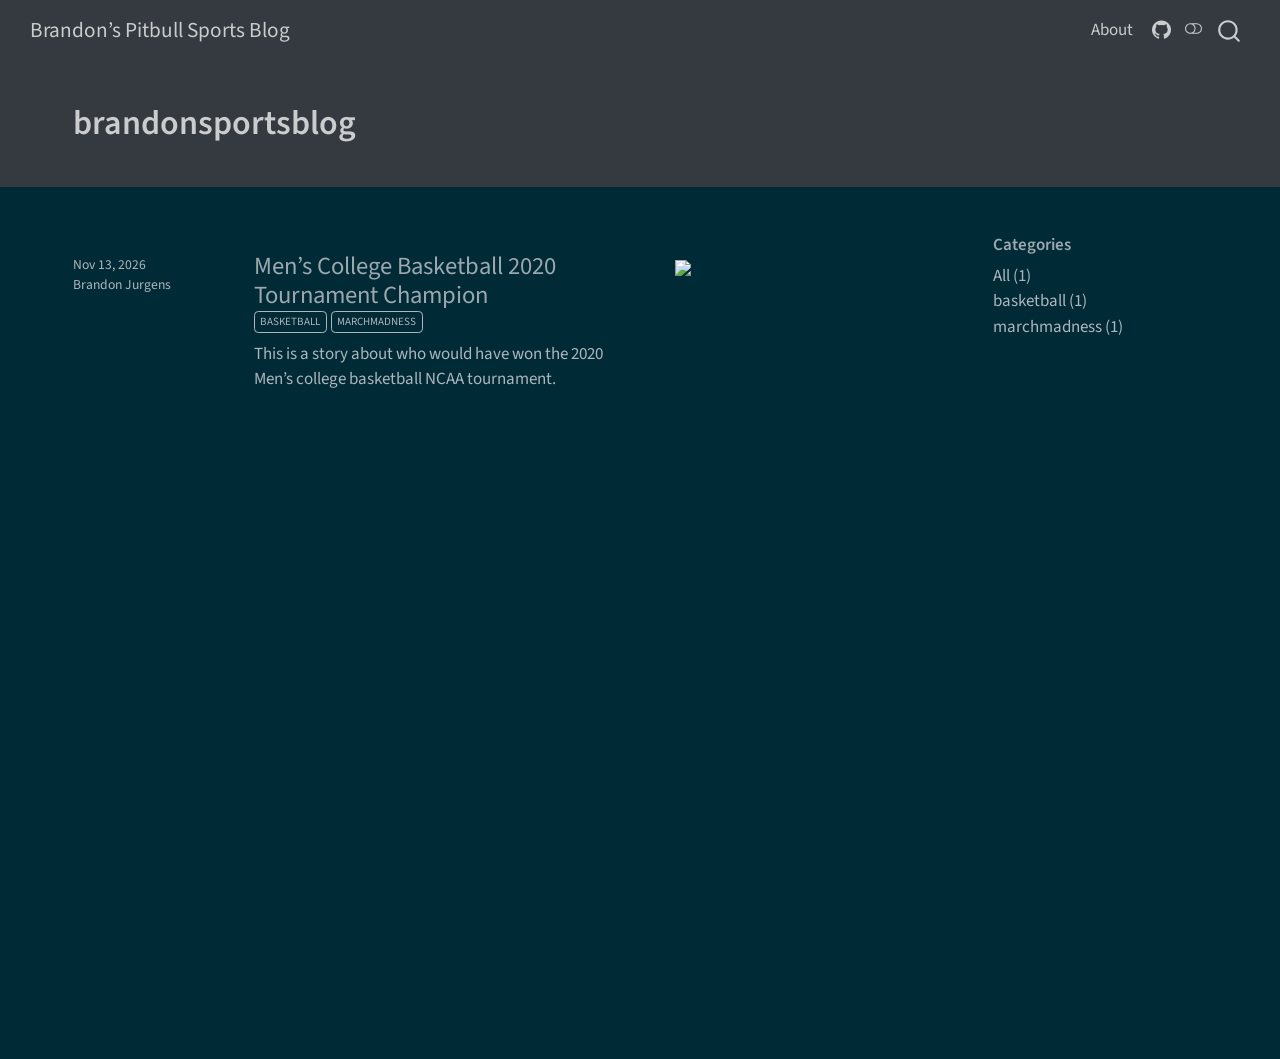
==== commit 28f73922: "Update of capitals" ====
--- a/index.html
+++ b/index.html
@@ -379,7 +379,7 @@
 
 <div class="quarto-listing quarto-listing-container-default" id="listing-listing">
 <div class="list quarto-listing-default">
-<div class="quarto-post image-right" data-index="0" data-categories="YmFza2V0YmFsbCUyQ21hcmNobWFkbmVzcw==" data-listing-date-sort="1794549600000" data-listing-file-modified-sort="1793998897186" data-listing-date-modified-sort="NaN" data-listing-reading-time-sort="1" data-listing-word-count-sort="16">
+<div class="quarto-post image-right" data-index="0" data-categories="YmFza2V0YmFsbCUyQ21hcmNobWFkbmVzcw==" data-listing-date-sort="1794549600000" data-listing-file-modified-sort="1794371347759" data-listing-date-modified-sort="NaN" data-listing-reading-time-sort="1" data-listing-word-count-sort="16">
 <div class="thumbnail"><a href="./posts/college-mens-basketball-torunament-2020/index.html" class="no-external-icon">
 
 <img loading="lazy" src="./posts/college-mens-basketball-torunament-2020/image.png" class="thumbnail-image">
@@ -398,7 +398,7 @@
 </div>
 <div class="listing-description">
 <a href="./posts/college-mens-basketball-torunament-2020/index.html" class="no-external-icon">
-This is a story about who would have won the 2020 men’s college basketball ncaa tournament.
+This is a story about who would have won the 2020 Men’s college basketball NCAA tournament.
 </a>
 </div>
 </div>
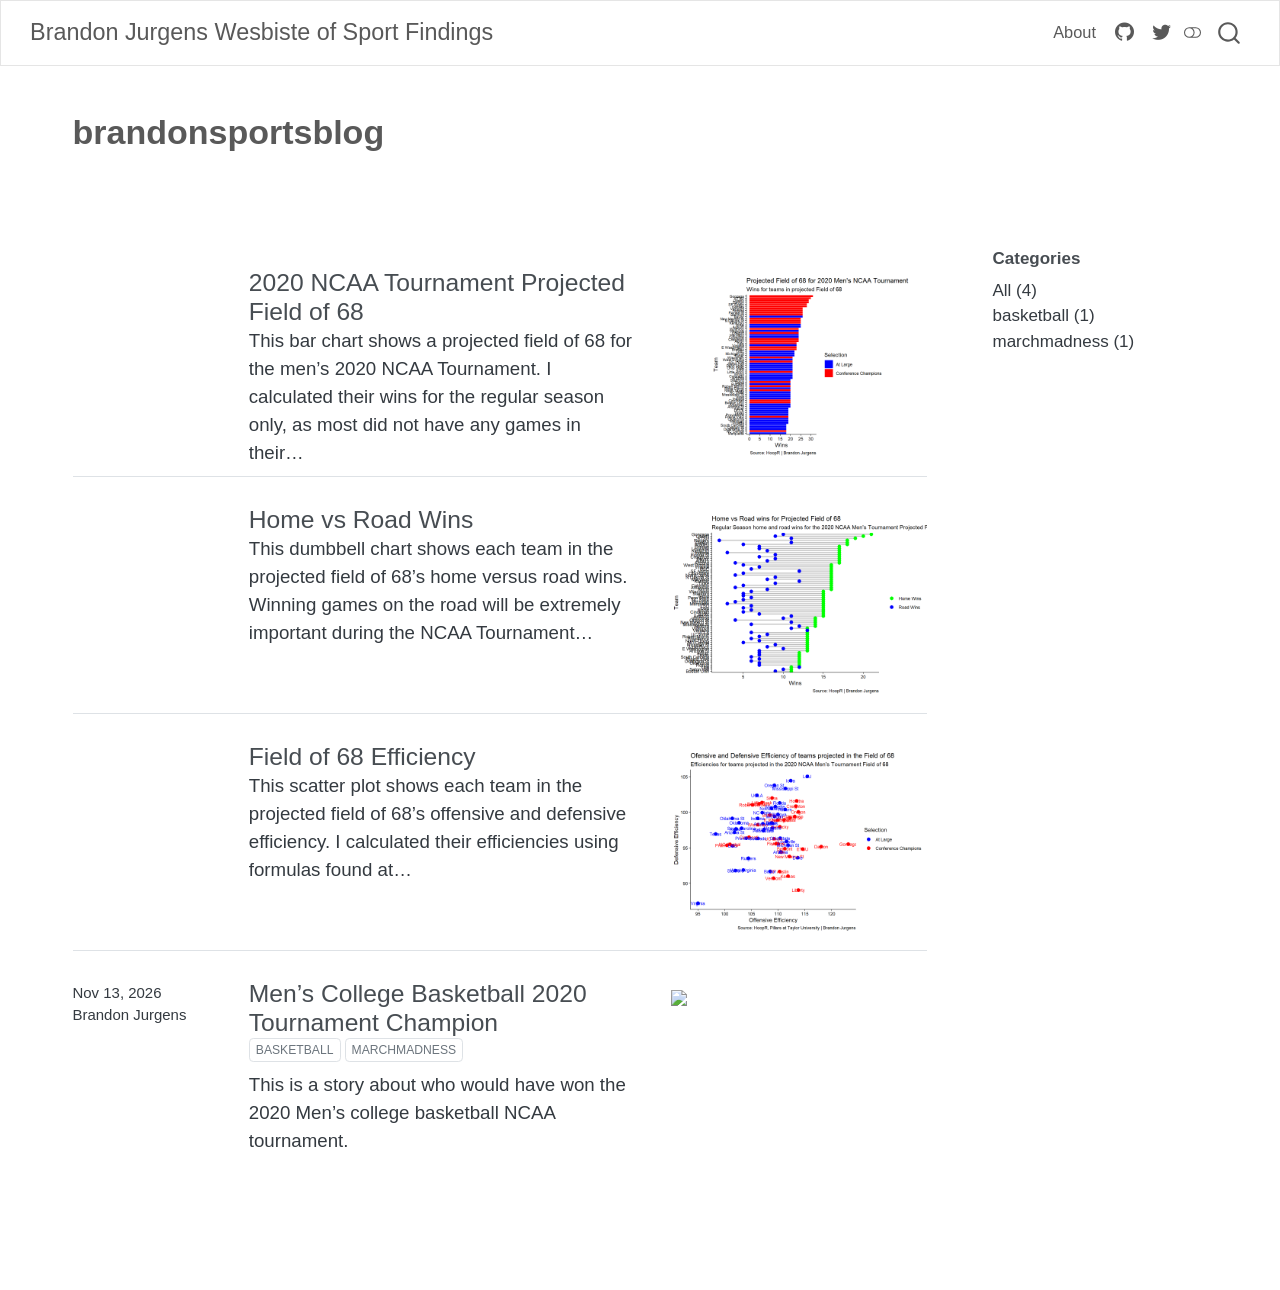
==== commit 86c377fa: "Sports Blog" ====
--- a/index.html
+++ b/index.html
@@ -7,7 +7,7 @@
 <meta name="viewport" content="width=device-width, initial-scale=1.0, user-scalable=yes">
 
 
-<title>brandonsportsblog – Brandon’s Pitbull Sports Blog</title>
+<title>brandonsportsblog – Brandon Jurgens Wesbiste of Sport Findings</title>
 <style>
 /* Default styles provided by pandoc.
 ** See https://pandoc.org/MANUAL.html#variables-for-html for config info.
@@ -51,9 +51,9 @@
 <link href="site_libs/quarto-html/quarto-syntax-highlighting-63b5708e65d6cd79cd7618c58d0c21e7.css" rel="stylesheet" class="quarto-color-scheme-extra" id="quarto-text-highlighting-styles">
 <script src="site_libs/bootstrap/bootstrap.min.js"></script>
 <link href="site_libs/bootstrap/bootstrap-icons.css" rel="stylesheet">
-<link href="site_libs/bootstrap/bootstrap-901f423c5e4a550781845509a632e60b.min.css" rel="stylesheet" append-hash="true" class="quarto-color-scheme" id="quarto-bootstrap" data-mode="dark">
-<link href="site_libs/bootstrap/bootstrap-dark-aa668b48bd578068634ec5302c84171a.min.css" rel="stylesheet" append-hash="true" class="quarto-color-scheme quarto-color-alternate" id="quarto-bootstrap" data-mode="dark">
-<link href="site_libs/bootstrap/bootstrap-901f423c5e4a550781845509a632e60b.min.css" rel="stylesheet" append-hash="true" class="quarto-color-scheme-extra" id="quarto-bootstrap" data-mode="dark">
+<link href="site_libs/bootstrap/bootstrap-6008dc061c56f9484ce125b85ea08c8f.min.css" rel="stylesheet" append-hash="true" class="quarto-color-scheme" id="quarto-bootstrap" data-mode="light">
+<link href="site_libs/bootstrap/bootstrap-dark-3fa0e2ebc442a115e695cdf9d5f5d71d.min.css" rel="stylesheet" append-hash="true" class="quarto-color-scheme quarto-color-alternate" id="quarto-bootstrap" data-mode="dark">
+<link href="site_libs/bootstrap/bootstrap-6008dc061c56f9484ce125b85ea08c8f.min.css" rel="stylesheet" append-hash="true" class="quarto-color-scheme-extra" id="quarto-bootstrap" data-mode="light">
 <script id="quarto-search-options" type="application/json">{
   "location": "navbar",
   "copy-button": false,
@@ -316,7 +316,7 @@
       <div class="navbar-container container-fluid">
       <div class="navbar-brand-container mx-auto">
     <a class="navbar-brand" href="./index.html">
-    <span class="navbar-title">Brandon’s Pitbull Sports Blog</span>
+    <span class="navbar-title">Brandon Jurgens Wesbiste of Sport Findings</span>
     </a>
   </div>
           <button class="navbar-toggler" type="button" data-bs-toggle="collapse" data-bs-target="#navbarCollapse" aria-controls="navbarCollapse" aria-expanded="false" aria-label="Toggle navigation" onclick="if (window.quartoToggleHeadroom) { window.quartoToggleHeadroom(); }">
@@ -329,7 +329,12 @@
 <span class="menu-text">About</span></a>
   </li>  
   <li class="nav-item compact">
-    <a class="nav-link" href="https://github.com/brandonjurgens33-afk"> <i class="bi bi-github" role="img">
+    <a class="nav-link" href="https://github.com/mattwaite"> <i class="bi bi-github" role="img">
+</i> 
+<span class="menu-text"></span></a>
+  </li>  
+  <li class="nav-item compact">
+    <a class="nav-link" href="https://twitter.com/mattwaite"> <i class="bi bi-twitter" role="img">
 </i> 
 <span class="menu-text"></span></a>
   </li>  
@@ -364,7 +369,7 @@
 <!-- margin-sidebar -->
     <div id="quarto-margin-sidebar" class="sidebar margin-sidebar">
         
-    <h5 class="quarto-listing-category-title">Categories</h5><div class="quarto-listing-category category-default"><div class="category" data-category="">All <span class="quarto-category-count">(1)</span></div><div class="category" data-category="YmFza2V0YmFsbA==">basketball <span class="quarto-category-count">(1)</span></div><div class="category" data-category="bWFyY2htYWRuZXNz">marchmadness <span class="quarto-category-count">(1)</span></div></div></div>
+    <h5 class="quarto-listing-category-title">Categories</h5><div class="quarto-listing-category category-default"><div class="category" data-category="">All <span class="quarto-category-count">(4)</span></div><div class="category" data-category="YmFza2V0YmFsbA==">basketball <span class="quarto-category-count">(1)</span></div><div class="category" data-category="bWFyY2htYWRuZXNz">marchmadness <span class="quarto-category-count">(1)</span></div></div></div>
 <!-- main -->
 <main class="content quarto-banner-title-block column-page-left" id="quarto-document-content" tabindex="-1">
 
@@ -379,7 +384,67 @@
 
 <div class="quarto-listing quarto-listing-container-default" id="listing-listing">
 <div class="list quarto-listing-default">
-<div class="quarto-post image-right" data-index="0" data-categories="YmFza2V0YmFsbCUyQ21hcmNobWFkbmVzcw==" data-listing-date-sort="1794549600000" data-listing-file-modified-sort="1794371347759" data-listing-date-modified-sort="NaN" data-listing-reading-time-sort="1" data-listing-word-count-sort="16">
+<div class="quarto-post image-right" data-index="0" data-listing-file-modified-sort="1794635471691" data-listing-reading-time-sort="3" data-listing-word-count-sort="595">
+<div class="thumbnail"><a href="./posts/college-mens-basketball-torunament-2020/Bar_Chart.html" class="no-external-icon">
+
+<p class="card-img-top"><img loading='lazy' src="posts\college-mens-basketball-torunament-2020\Bar_Chart_files\figure-html\unnamed-chunk-12-1.png"  class="thumbnail-image card-img"/></p>
+
+</a></div>
+<div class="body">
+<h3 class="no-anchor listing-title">
+<a href="./posts/college-mens-basketball-torunament-2020/Bar_Chart.html" class="no-external-icon">2020 NCAA Tournament Projected Field of 68</a>
+</h3>
+<div class="listing-description">
+<a href="./posts/college-mens-basketball-torunament-2020/Bar_Chart.html" class="no-external-icon">
+This bar chart shows a projected field of 68 for the men’s 2020 NCAA Tournament. I calculated their wins for the regular season only, as most did not have any games in their…
+</a>
+</div>
+</div>
+<div class="metadata">
+
+</div>
+</div>
+<div class="quarto-post image-right" data-index="1" data-listing-file-modified-sort="1794635850488" data-listing-reading-time-sort="4" data-listing-word-count-sort="615">
+<div class="thumbnail"><a href="./posts/college-mens-basketball-torunament-2020/Dumbbell_Chart.html" class="no-external-icon">
+
+<p class="card-img-top"><img loading='lazy' src="posts\college-mens-basketball-torunament-2020\Dumbbell_Chart_files\figure-html\unnamed-chunk-14-1.png"  class="thumbnail-image card-img"/></p>
+
+</a></div>
+<div class="body">
+<h3 class="no-anchor listing-title">
+<a href="./posts/college-mens-basketball-torunament-2020/Dumbbell_Chart.html" class="no-external-icon">Home vs Road Wins</a>
+</h3>
+<div class="listing-description">
+<a href="./posts/college-mens-basketball-torunament-2020/Dumbbell_Chart.html" class="no-external-icon">
+This dumbbell chart shows each team in the projected field of 68’s home versus road wins. Winning games on the road will be extremely important during the NCAA Tournament…
+</a>
+</div>
+</div>
+<div class="metadata">
+
+</div>
+</div>
+<div class="quarto-post image-right" data-index="2" data-listing-file-modified-sort="1794636056302" data-listing-reading-time-sort="3" data-listing-word-count-sort="515">
+<div class="thumbnail"><a href="./posts/college-mens-basketball-torunament-2020/Scatter_Plot.html" class="no-external-icon">
+
+<p class="card-img-top"><img loading='lazy' src="posts\college-mens-basketball-torunament-2020\Scatter_Plot_files\figure-html\unnamed-chunk-16-1.png"  class="thumbnail-image card-img"/></p>
+
+</a></div>
+<div class="body">
+<h3 class="no-anchor listing-title">
+<a href="./posts/college-mens-basketball-torunament-2020/Scatter_Plot.html" class="no-external-icon">Field of 68 Efficiency</a>
+</h3>
+<div class="listing-description">
+<a href="./posts/college-mens-basketball-torunament-2020/Scatter_Plot.html" class="no-external-icon">
+This scatter plot shows each team in the projected field of 68’s offensive and defensive efficiency. I calculated their efficiencies using formulas found at…
+</a>
+</div>
+</div>
+<div class="metadata">
+
+</div>
+</div>
+<div class="quarto-post image-right" data-index="3" data-categories="YmFza2V0YmFsbCUyQ21hcmNobWFkbmVzcw==" data-listing-date-sort="1794549600000" data-listing-file-modified-sort="1794440184084" data-listing-date-modified-sort="NaN" data-listing-reading-time-sort="1" data-listing-word-count-sort="16">
 <div class="thumbnail"><a href="./posts/college-mens-basketball-torunament-2020/index.html" class="no-external-icon">
 
 <img loading="lazy" src="./posts/college-mens-basketball-torunament-2020/image.png" class="thumbnail-image">
